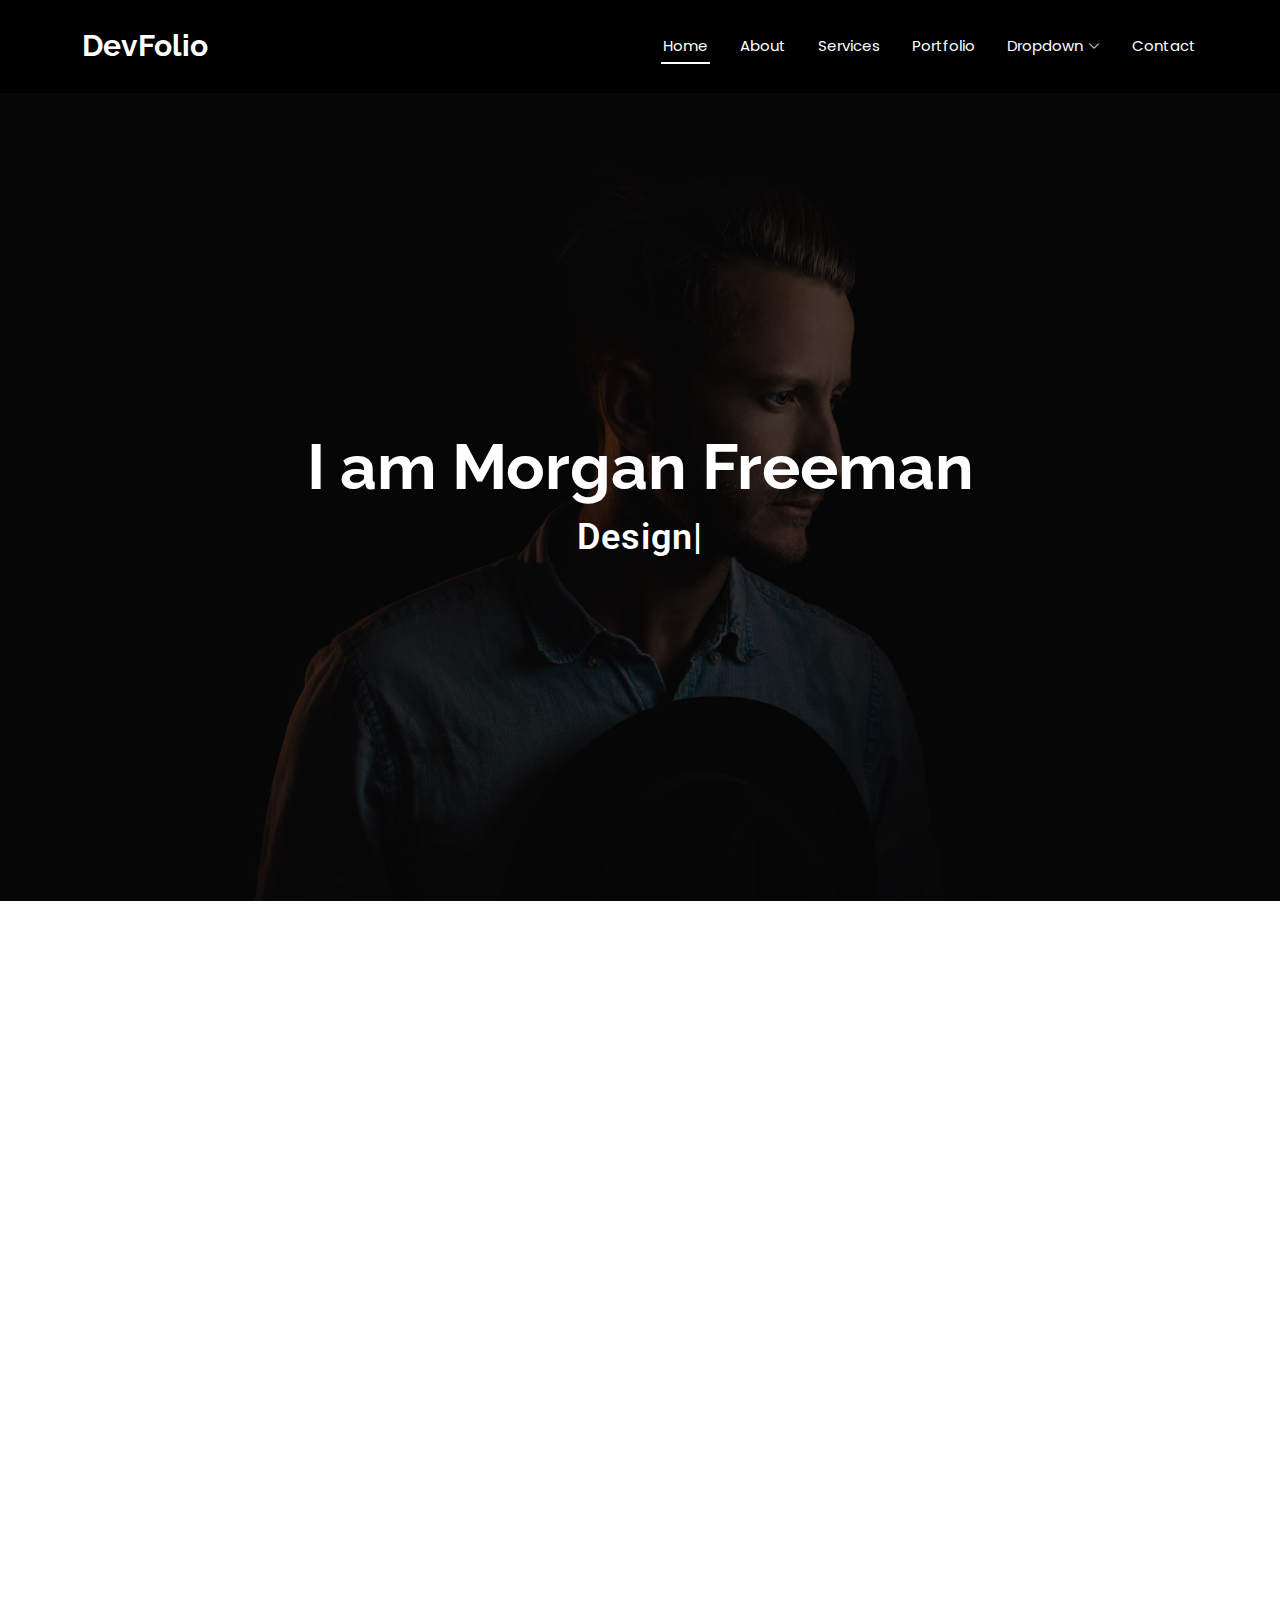
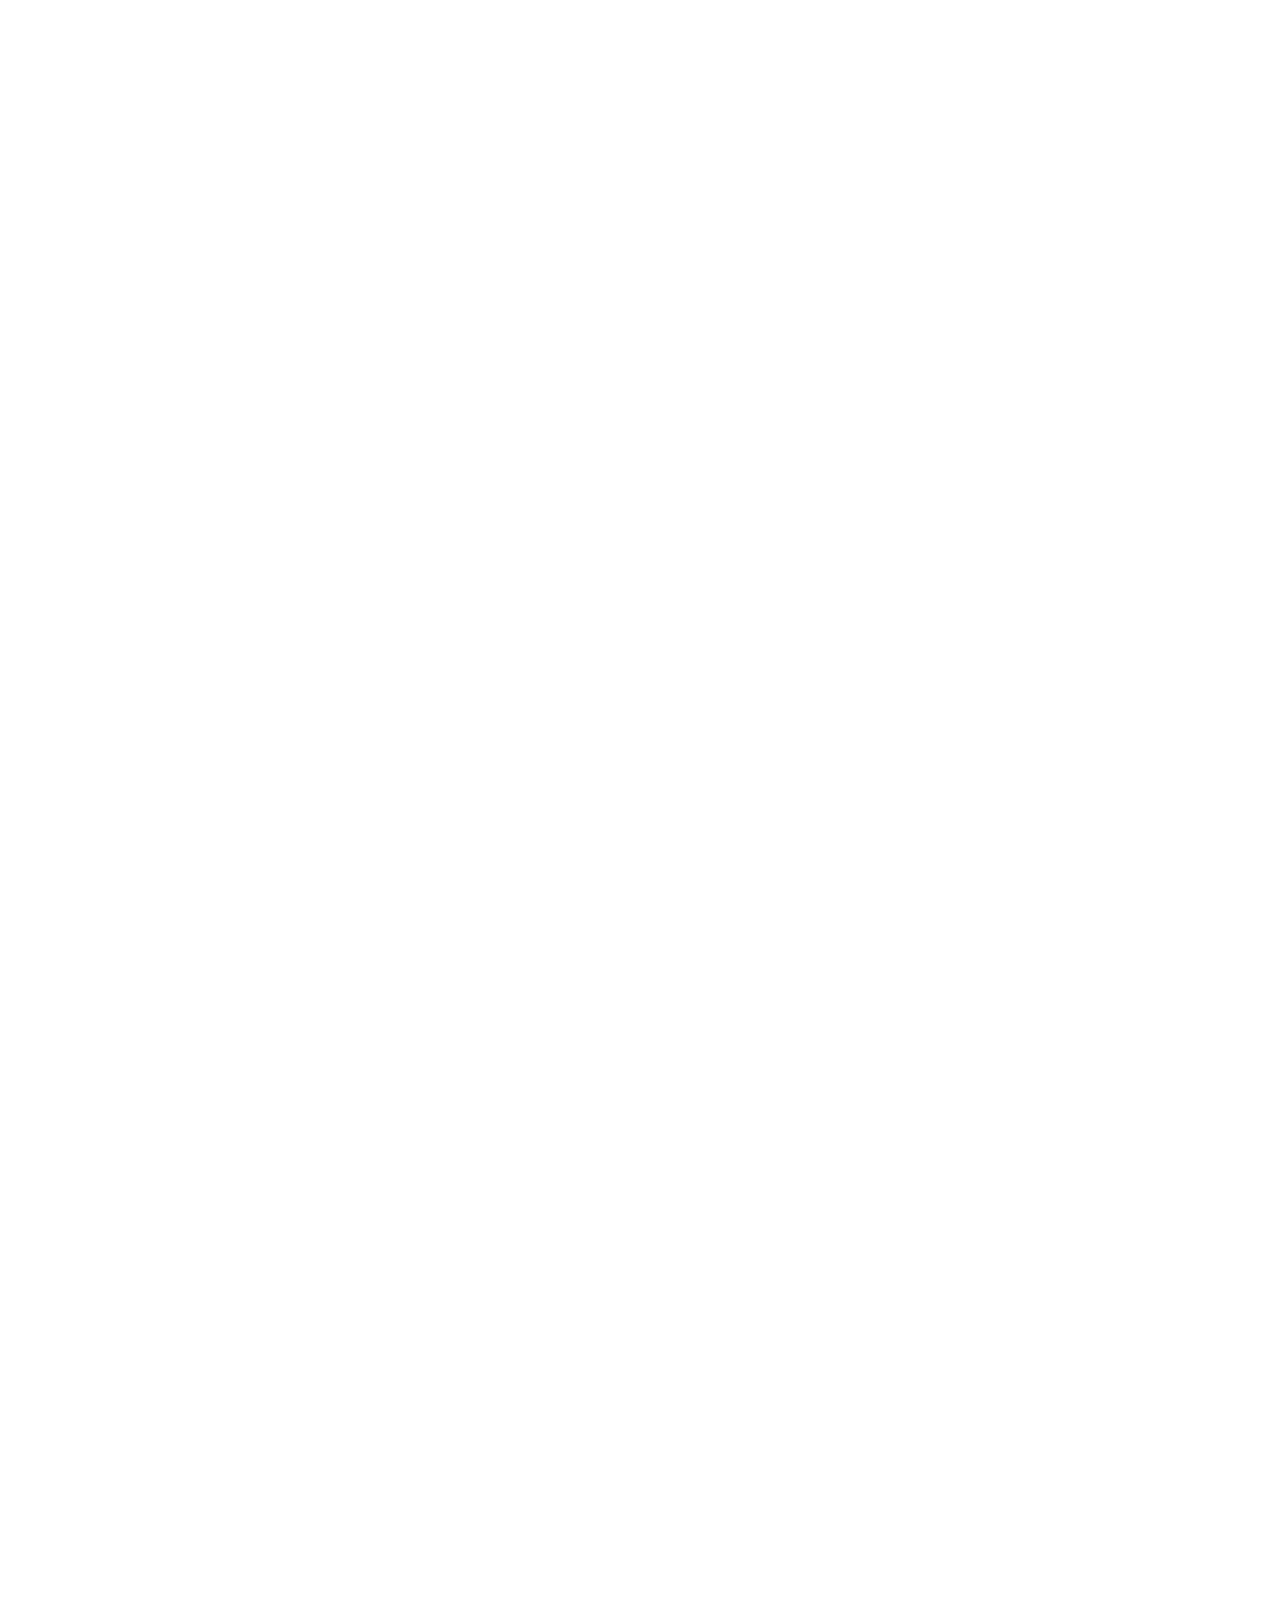
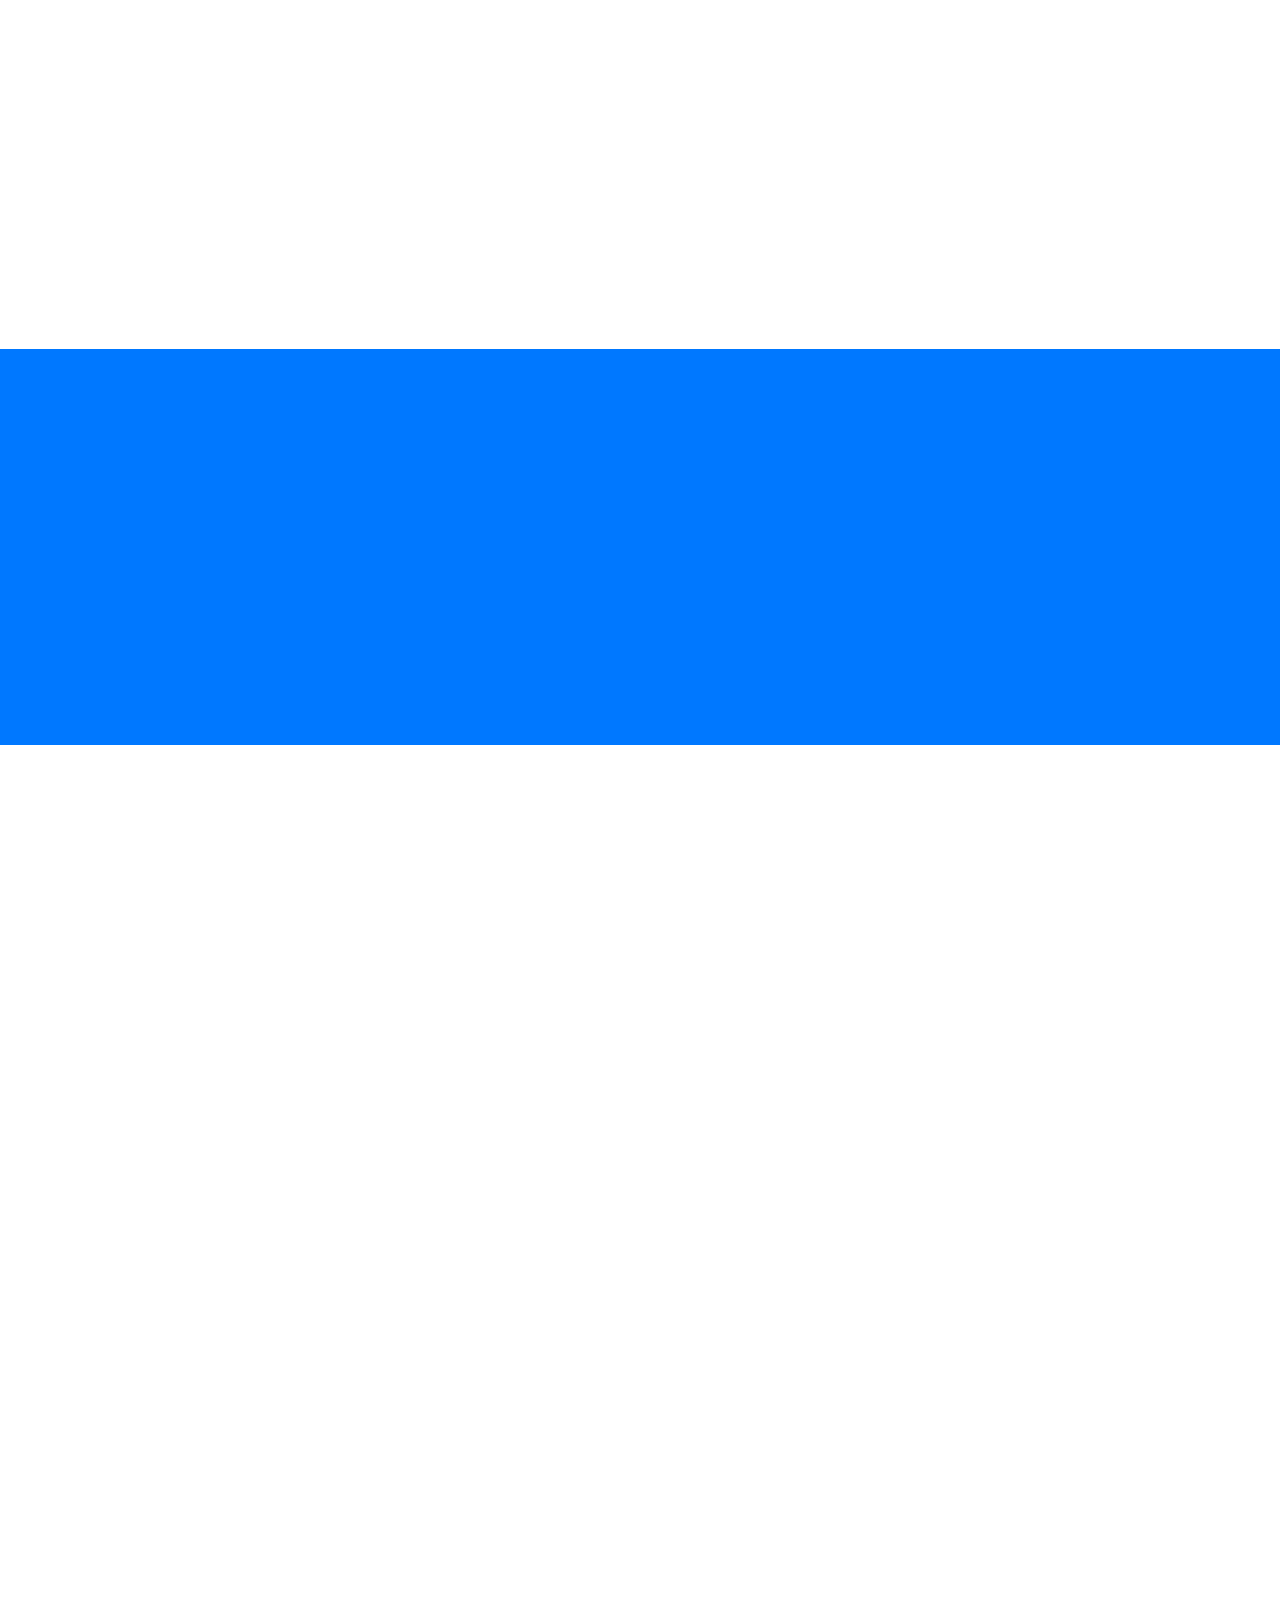
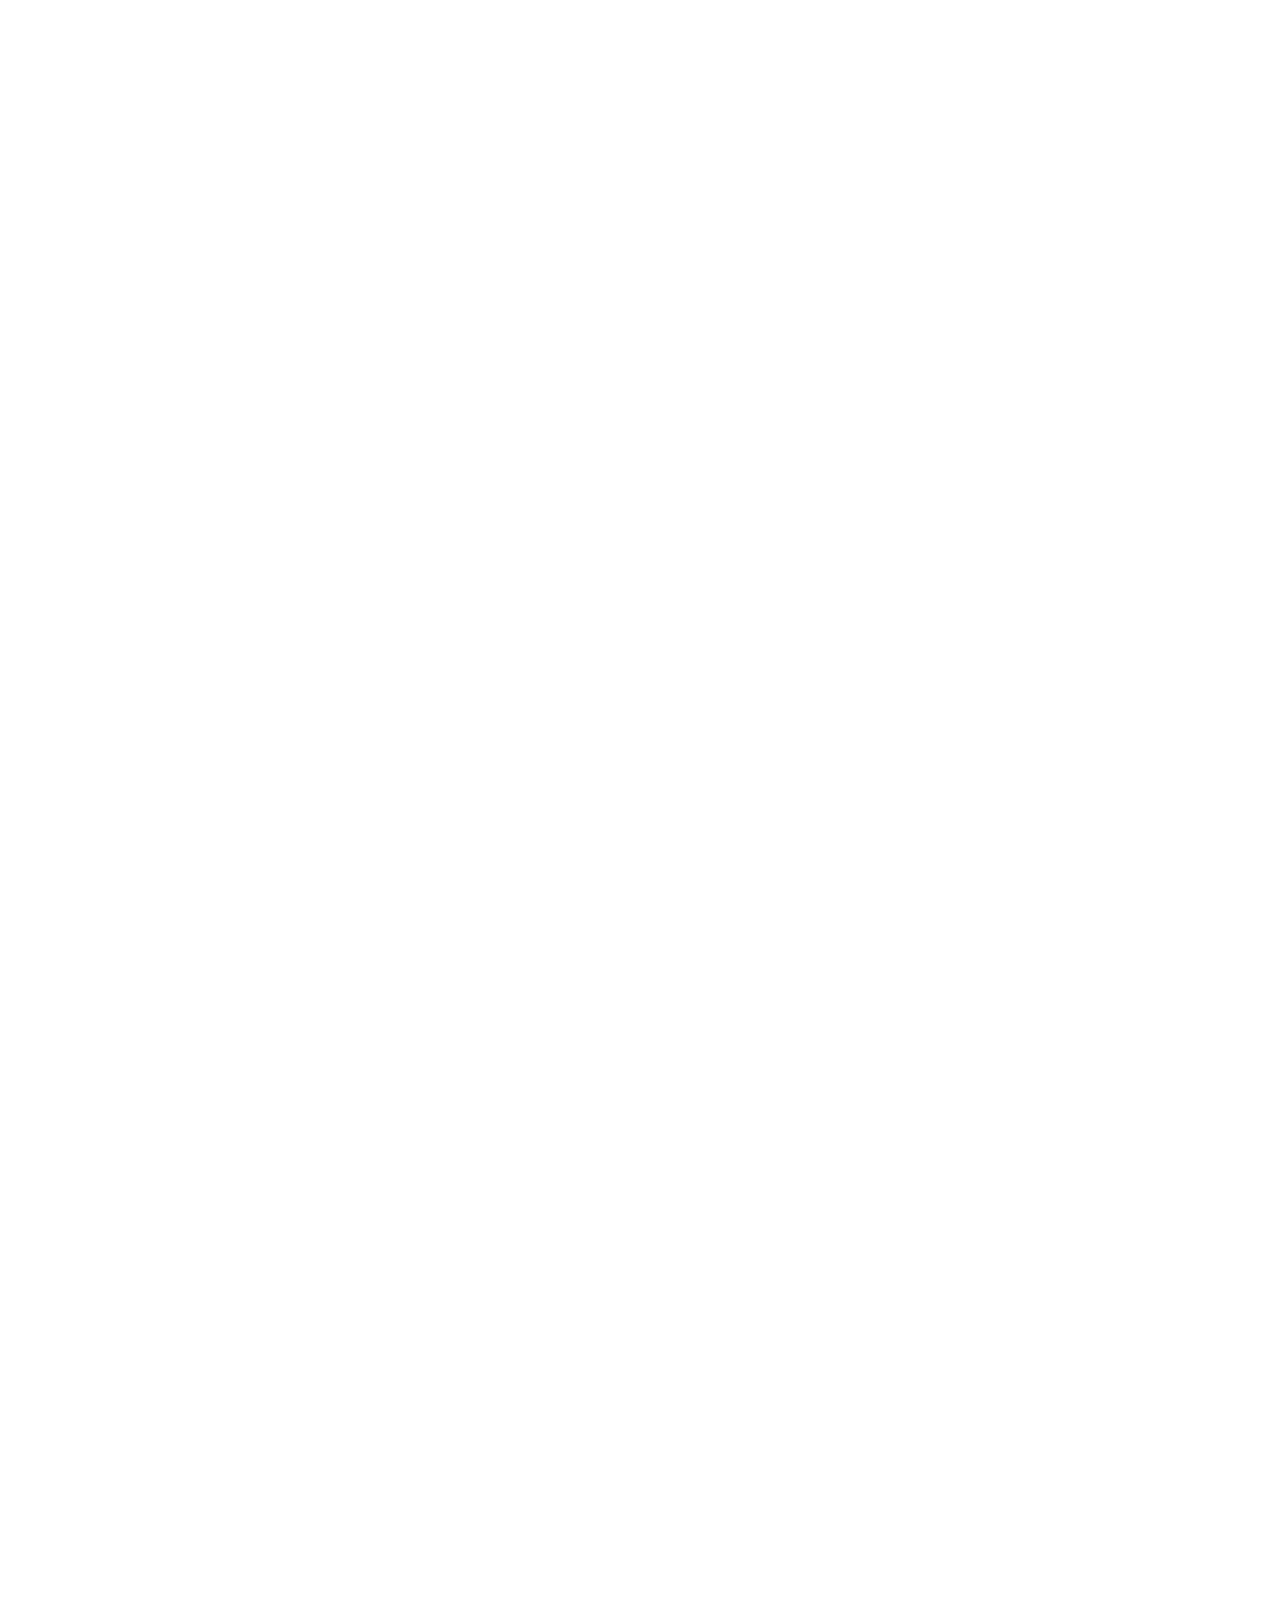
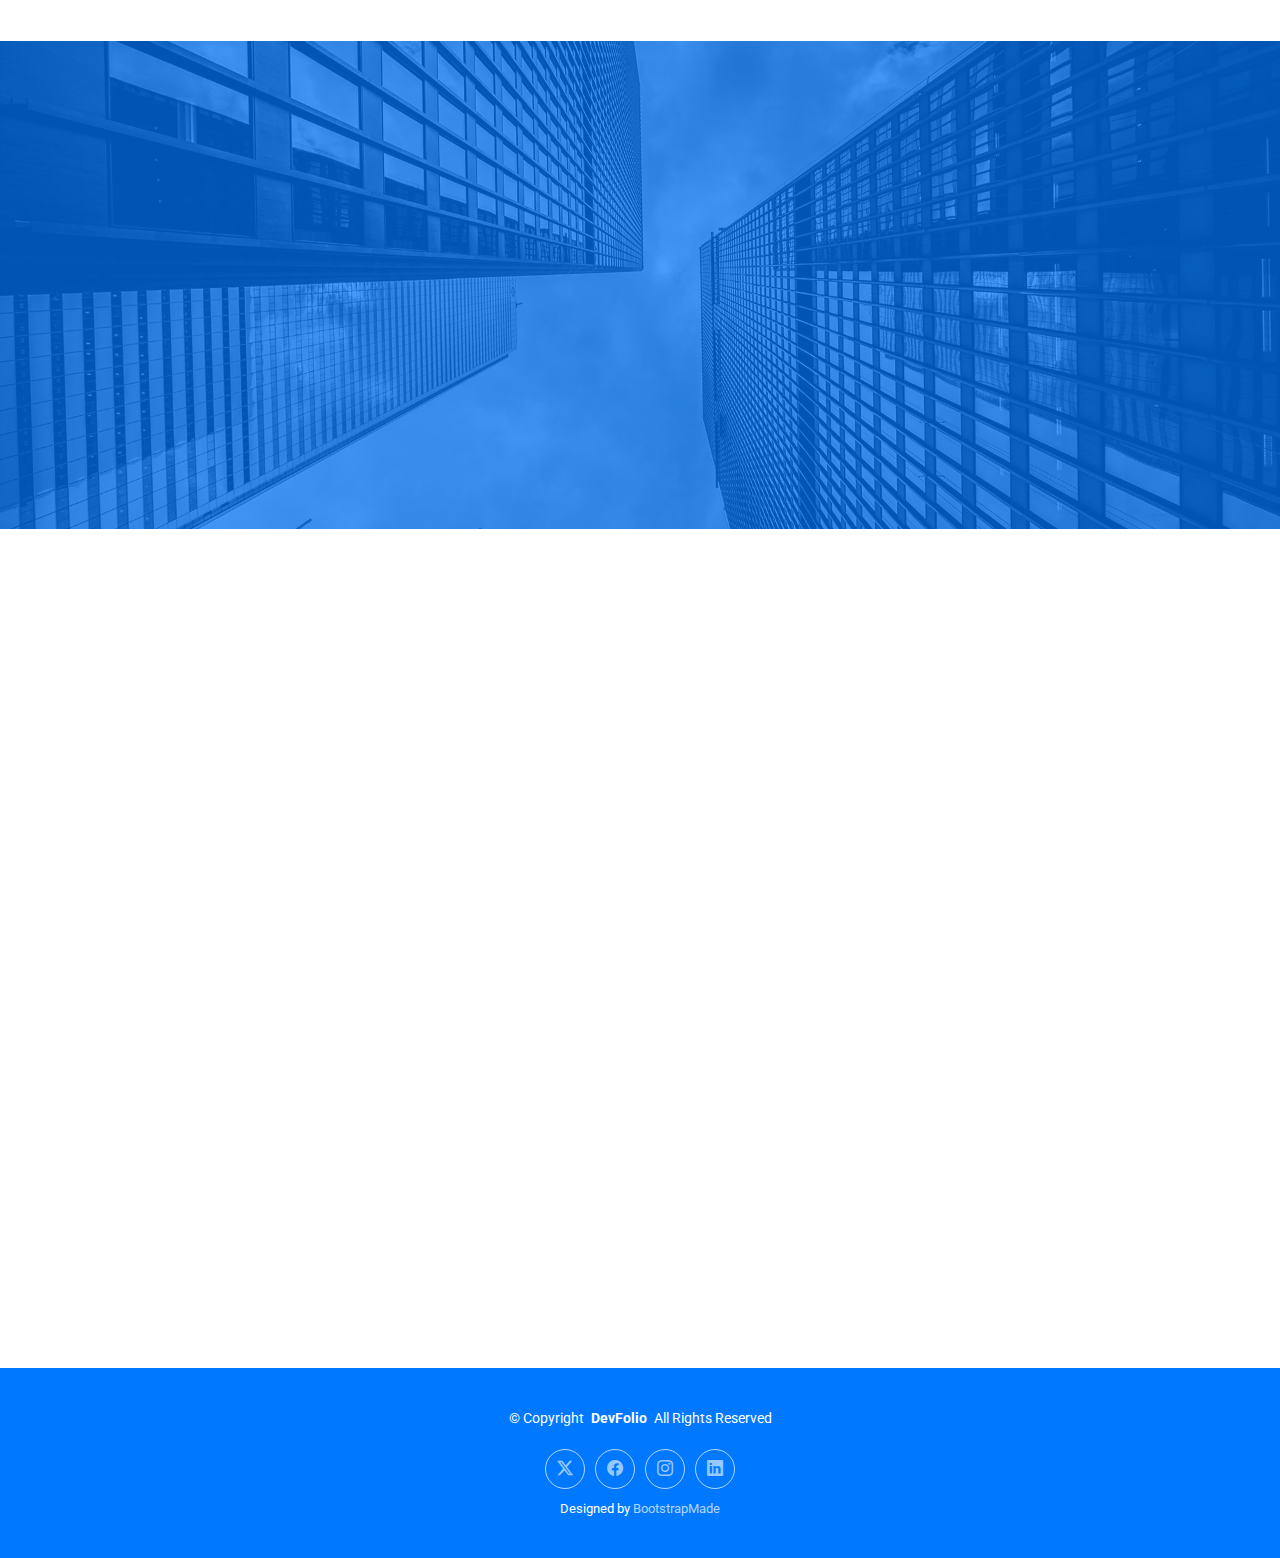
==== index.html @ dff44273 "init commit" ====
<!DOCTYPE html>
<html lang="en">

<head>
  <meta charset="utf-8">
  <meta content="width=device-width, initial-scale=1.0" name="viewport">
  <title>Index - DevFolio Bootstrap Template</title>
  <meta name="description" content="">
  <meta name="keywords" content="">

  <!-- Favicons -->
  <link href="assets/img/favicon.png" rel="icon">
  <link href="assets/img/apple-touch-icon.png" rel="apple-touch-icon">

  <!-- Fonts -->
  <link href="https://fonts.googleapis.com" rel="preconnect">
  <link href="https://fonts.gstatic.com" rel="preconnect" crossorigin>
  <link href="https://fonts.googleapis.com/css2?family=Roboto:ital,wght@0,100;0,300;0,400;0,500;0,700;0,900;1,100;1,300;1,400;1,500;1,700;1,900&family=Poppins:ital,wght@0,100;0,200;0,300;0,400;0,500;0,600;0,700;0,800;0,900;1,100;1,200;1,300;1,400;1,500;1,600;1,700;1,800;1,900&family=Raleway:ital,wght@0,100;0,200;0,300;0,400;0,500;0,600;0,700;0,800;0,900;1,100;1,200;1,300;1,400;1,500;1,600;1,700;1,800;1,900&display=swap" rel="stylesheet">

  <!-- Vendor CSS Files -->
  <link href="assets/vendor/bootstrap/css/bootstrap.min.css" rel="stylesheet">
  <link href="assets/vendor/bootstrap-icons/bootstrap-icons.css" rel="stylesheet">
  <link href="assets/vendor/aos/aos.css" rel="stylesheet">
  <link href="assets/vendor/glightbox/css/glightbox.min.css" rel="stylesheet">
  <link href="assets/vendor/swiper/swiper-bundle.min.css" rel="stylesheet">

  <!-- Main CSS File -->
  <link href="assets/css/main.css" rel="stylesheet">

  <!-- =======================================================
  * Template Name: DevFolio
  * Template URL: https://bootstrapmade.com/devfolio-bootstrap-portfolio-html-template/
  * Updated: Aug 07 2024 with Bootstrap v5.3.3
  * Author: BootstrapMade.com
  * License: https://bootstrapmade.com/license/
  ======================================================== -->
</head>

<body class="index-page">

  <header id="header" class="header d-flex align-items-center sticky-top">
    <div class="container-fluid container-xl position-relative d-flex align-items-center justify-content-between">

      <a href="index.html" class="logo d-flex align-items-center">
        <!-- Uncomment the line below if you also wish to use an image logo -->
        <!-- <img src="assets/img/logo.png" alt=""> -->
        <h1 class="sitename">DevFolio</h1>
      </a>

      <nav id="navmenu" class="navmenu">
        <ul>
          <li><a href="#hero" class="active">Home<br></a></li>
          <li><a href="#about">About</a></li>
          <li><a href="#services">Services</a></li>
          <li><a href="#portfolio">Portfolio</a></li>
          <li class="dropdown"><a href="#"><span>Dropdown</span> <i class="bi bi-chevron-down toggle-dropdown"></i></a>
            <ul>
              <li><a href="#">Dropdown 1</a></li>
              <li class="dropdown"><a href="#"><span>Deep Dropdown</span> <i class="bi bi-chevron-down toggle-dropdown"></i></a>
                <ul>
                  <li><a href="#">Deep Dropdown 1</a></li>
                  <li><a href="#">Deep Dropdown 2</a></li>
                  <li><a href="#">Deep Dropdown 3</a></li>
                  <li><a href="#">Deep Dropdown 4</a></li>
                  <li><a href="#">Deep Dropdown 5</a></li>
                </ul>
              </li>
              <li><a href="#">Dropdown 2</a></li>
              <li><a href="#">Dropdown 3</a></li>
              <li><a href="#">Dropdown 4</a></li>
            </ul>
          </li>
          <li><a href="#contact">Contact</a></li>
        </ul>
        <i class="mobile-nav-toggle d-xl-none bi bi-list"></i>
      </nav>

    </div>
  </header>

  <main class="main">

    <!-- Hero Section -->
    <section id="hero" class="hero section dark-background">

      <img src="assets/img/hero-img.jpg" alt="" data-aos="fade-in">

      <div class="container d-flex flex-column align-items-center justify-content-center text-center" data-aos="fade-up" data-aos-delay="100">
        <h2>I am Morgan Freeman</h2>
        <p><span class="typed" data-typed-items="Designer, Developer, Freelancer, Photographer"></span></p>
      </div>

    </section><!-- /Hero Section -->

    <!-- About Section -->
    <section id="about" class="about section">

      <div class="container" data-aos="fade-up" data-aos-delay="100">

        <div class="row gy-4">
          <div class="col-md-6">

            <div class="row justify-content-between gy-4">
              <div class="col-lg-5">
                <img src="assets/img/profile-img.jpg" class="img-fluid" alt="">
              </div>
              <div class="col-lg-7 about-info">
                <p><strong>Name: </strong> <span>Morgan Freeman</span></p>
                <p><strong>Profile: </strong> <span>full stack developer</span></p>
                <p><strong>Email: </strong> <span>contact@example.com</span></p>
                <p><strong>Phone: </strong> <span>(617) 557-0089</span></p>
              </div>
            </div>

            <div class="skills-content skills-animation">

              <h5>Skills</h5>

              <div class="progress">
                <span class="skill"><span>HTML</span> <i class="val">100%</i></span>
                <div class="progress-bar-wrap">
                  <div class="progress-bar" role="progressbar" aria-valuenow="100" aria-valuemin="0" aria-valuemax="100"></div>
                </div>
              </div><!-- End Skills Item -->

              <div class="progress">
                <span class="skill"><span>CSS</span> <i class="val">90%</i></span>
                <div class="progress-bar-wrap">
                  <div class="progress-bar" role="progressbar" aria-valuenow="90" aria-valuemin="0" aria-valuemax="100"></div>
                </div>
              </div><!-- End Skills Item -->

              <div class="progress">
                <span class="skill"><span>JavaScript</span> <i class="val">75%</i></span>
                <div class="progress-bar-wrap">
                  <div class="progress-bar" role="progressbar" aria-valuenow="75" aria-valuemin="0" aria-valuemax="100"></div>
                </div>
              </div><!-- End Skills Item -->

              <div class="progress">
                <span class="skill"><span>Photoshop</span> <i class="val">55%</i></span>
                <div class="progress-bar-wrap">
                  <div class="progress-bar" role="progressbar" aria-valuenow="55" aria-valuemin="0" aria-valuemax="100"></div>
                </div>
              </div><!-- End Skills Item -->

            </div>
          </div>

          <div class="col-md-6">
            <div class="about-me">
              <h4>About me</h4>
              <p>
                Curabitur non nulla sit amet nisl tempus convallis quis ac lectus. Curabitur arcu erat, accumsan id
                imperdiet et, porttitor
                at sem. Praesent sapien massa, convallis a pellentesque nec, egestas non nisi. Nulla
                porttitor accumsan tincidunt.
              </p>
              <p>
                Mauris blandit aliquet elit, eget tincidunt nibh pulvinar a. Vivamus suscipit tortor eget felis
                porttitor volutpat. Vestibulum
                ac diam sit amet quam vehicula elementum sed sit amet dui. porttitor at sem.
              </p>
              <p>
                Nulla porttitor accumsan tincidunt. Quisque velit nisi, pretium ut lacinia in, elementum id enim.
                Nulla porttitor accumsan
                tincidunt. Mauris blandit aliquet elit, eget tincidunt nibh pulvinar a.
              </p>
            </div>
          </div>
        </div>

      </div>

    </section><!-- /About Section -->

    <!-- Resume Section -->
    <section id="resume" class="resume section">

      <!-- Section Title -->
      <div class="container section-title" data-aos="fade-up">
        <h2>Resume</h2>
        <p>Necessitatibus eius consequatur ex aliquid fuga eum quidem sint consectetur velit</p>
      </div><!-- End Section Title -->

      <div class="container">

        <div class="row">

          <div class="col-lg-6" data-aos="fade-up" data-aos-delay="100">
            <h3 class="resume-title">Sumary</h3>

            <div class="resume-item pb-0">
              <h4>Brandon Johnson</h4>
              <p><em>Innovative and deadline-driven Graphic Designer with 3+ years of experience designing and developing user-centered digital/print marketing material from initial concept to final, polished deliverable.</em></p>
              <ul>
                <li>Portland par 127,Orlando, FL</li>
                <li>(123) 456-7891</li>
                <li>alice.barkley@example.com</li>
              </ul>
            </div><!-- Edn Resume Item -->

            <h3 class="resume-title">Education</h3>
            <div class="resume-item">
              <h4>Master of Fine Arts &amp; Graphic Design</h4>
              <h5>2015 - 2016</h5>
              <p><em>Rochester Institute of Technology, Rochester, NY</em></p>
              <p>Qui deserunt veniam. Et sed aliquam labore tempore sed quisquam iusto autem sit. Ea vero voluptatum qui ut dignissimos deleniti nerada porti sand markend</p>
            </div><!-- Edn Resume Item -->

            <div class="resume-item">
              <h4>Bachelor of Fine Arts &amp; Graphic Design</h4>
              <h5>2010 - 2014</h5>
              <p><em>Rochester Institute of Technology, Rochester, NY</em></p>
              <p>Quia nobis sequi est occaecati aut. Repudiandae et iusto quae reiciendis et quis Eius vel ratione eius unde vitae rerum voluptates asperiores voluptatem Earum molestiae consequatur neque etlon sader mart dila</p>
            </div><!-- Edn Resume Item -->

          </div>

          <div class="col-lg-6" data-aos="fade-up" data-aos-delay="200">
            <h3 class="resume-title">Professional Experience</h3>
            <div class="resume-item">
              <h4>Senior graphic design specialist</h4>
              <h5>2019 - Present</h5>
              <p><em>Experion, New York, NY </em></p>
              <ul>
                <li>Lead in the design, development, and implementation of the graphic, layout, and production communication materials</li>
                <li>Delegate tasks to the 7 members of the design team and provide counsel on all aspects of the project. </li>
                <li>Supervise the assessment of all graphic materials in order to ensure quality and accuracy of the design</li>
                <li>Oversee the efficient use of production project budgets ranging from $2,000 - $25,000</li>
              </ul>
            </div><!-- Edn Resume Item -->

            <div class="resume-item">
              <h4>Graphic design specialist</h4>
              <h5>2017 - 2018</h5>
              <p><em>Stepping Stone Advertising, New York, NY</em></p>
              <ul>
                <li>Developed numerous marketing programs (logos, brochures,infographics, presentations, and advertisements).</li>
                <li>Managed up to 5 projects or tasks at a given time while under pressure</li>
                <li>Recommended and consulted with clients on the most appropriate graphic design</li>
                <li>Created 4+ design presentations and proposals a month for clients and account managers</li>
              </ul>
            </div><!-- Edn Resume Item -->

          </div>

        </div>

      </div>

    </section><!-- /Resume Section -->

    <!-- Services Section -->
    <section id="services" class="services section">

      <!-- Section Title -->
      <div class="container section-title" data-aos="fade-up">
        <h2>Services</h2>
        <p>Necessitatibus eius consequatur ex aliquid fuga eum quidem sint consectetur velit</p>
      </div><!-- End Section Title -->

      <div class="container">

        <div class="row gy-4">

          <div class="col-lg-4 col-md-6" data-aos="fade-up" data-aos-delay="100">
            <div class="service-item  position-relative">
              <div class="icon">
                <i class="bi bi-activity"></i>
              </div>
              <a href="#" class="stretched-link">
                <h3>Nesciunt Mete</h3>
              </a>
              <p>Provident nihil minus qui consequatur non omnis maiores. Eos accusantium minus dolores iure perferendis tempore et consequatur.</p>
            </div>
          </div><!-- End Service Item -->

          <div class="col-lg-4 col-md-6" data-aos="fade-up" data-aos-delay="200">
            <div class="service-item position-relative">
              <div class="icon">
                <i class="bi bi-broadcast"></i>
              </div>
              <a href="#" class="stretched-link">
                <h3>Eosle Commodi</h3>
              </a>
              <p>Ut autem aut autem non a. Sint sint sit facilis nam iusto sint. Libero corrupti neque eum hic non ut nesciunt dolorem.</p>
            </div>
          </div><!-- End Service Item -->

          <div class="col-lg-4 col-md-6" data-aos="fade-up" data-aos-delay="300">
            <div class="service-item position-relative">
              <div class="icon">
                <i class="bi bi-easel"></i>
              </div>
              <a href="#" class="stretched-link">
                <h3>Ledo Markt</h3>
              </a>
              <p>Ut excepturi voluptatem nisi sed. Quidem fuga consequatur. Minus ea aut. Vel qui id voluptas adipisci eos earum corrupti.</p>
            </div>
          </div><!-- End Service Item -->

          <div class="col-lg-4 col-md-6" data-aos="fade-up" data-aos-delay="400">
            <div class="service-item position-relative">
              <div class="icon">
                <i class="bi bi-bounding-box-circles"></i>
              </div>
              <a href="#" class="stretched-link">
                <h3>Asperiores Commodit</h3>
              </a>
              <p>Non et temporibus minus omnis sed dolor esse consequatur. Cupiditate sed error ea fuga sit provident adipisci neque.</p>
              <a href="#" class="stretched-link"></a>
            </div>
          </div><!-- End Service Item -->

          <div class="col-lg-4 col-md-6" data-aos="fade-up" data-aos-delay="500">
            <div class="service-item position-relative">
              <div class="icon">
                <i class="bi bi-calendar4-week"></i>
              </div>
              <a href="#" class="stretched-link">
                <h3>Velit Doloremque</h3>
              </a>
              <p>Cumque et suscipit saepe. Est maiores autem enim facilis ut aut ipsam corporis aut. Sed animi at autem alias eius labore.</p>
              <a href="#" class="stretched-link"></a>
            </div>
          </div><!-- End Service Item -->

          <div class="col-lg-4 col-md-6" data-aos="fade-up" data-aos-delay="600">
            <div class="service-item position-relative">
              <div class="icon">
                <i class="bi bi-chat-square-text"></i>
              </div>
              <a href="#" class="stretched-link">
                <h3>Dolori Architecto</h3>
              </a>
              <p>Hic molestias ea quibusdam eos. Fugiat enim doloremque aut neque non et debitis iure. Corrupti recusandae ducimus enim.</p>
              <a href="#" class="stretched-link"></a>
            </div>
          </div><!-- End Service Item -->

        </div>

      </div>

    </section><!-- /Services Section -->

    <!-- Stats Section -->
    <section id="stats" class="stats section accent-background">

      <img src="assets/img/stats-bg.jpg" alt="" data-aos="fade-in">

      <div class="container position-relative" data-aos="fade-up" data-aos-delay="100">

        <div class="row gy-4">

          <div class="col-lg-3 col-md-6">
            <div class="stats-item text-center w-100 h-100">
              <span data-purecounter-start="0" data-purecounter-end="232" data-purecounter-duration="0" class="purecounter">232</span>
              <p>Clients</p>
            </div>
          </div><!-- End Stats Item -->

          <div class="col-lg-3 col-md-6">
            <div class="stats-item text-center w-100 h-100">
              <span data-purecounter-start="0" data-purecounter-end="521" data-purecounter-duration="0" class="purecounter">521</span>
              <p>Projects</p>
            </div>
          </div><!-- End Stats Item -->

          <div class="col-lg-3 col-md-6">
            <div class="stats-item text-center w-100 h-100">
              <span data-purecounter-start="0" data-purecounter-end="1453" data-purecounter-duration="0" class="purecounter">1453</span>
              <p>Hours Of Support</p>
            </div>
          </div><!-- End Stats Item -->

          <div class="col-lg-3 col-md-6">
            <div class="stats-item text-center w-100 h-100">
              <span data-purecounter-start="0" data-purecounter-end="32" data-purecounter-duration="0" class="purecounter">32</span>
              <p>Awards</p>
            </div>
          </div><!-- End Stats Item -->

        </div>

      </div>

    </section><!-- /Stats Section -->

    <!-- Portfolio Section -->
    <section id="portfolio" class="portfolio section">

      <!-- Section Title -->
      <div class="container section-title" data-aos="fade-up">
        <h2>Portfolio</h2>
        <p>Necessitatibus eius consequatur ex aliquid fuga eum quidem sint consectetur velit</p>
      </div><!-- End Section Title -->

      <div class="container">

        <div class="isotope-layout" data-default-filter="*" data-layout="masonry" data-sort="original-order">

          <ul class="portfolio-filters isotope-filters" data-aos="fade-up" data-aos-delay="100">
            <li data-filter="*" class="filter-active">All</li>
            <li data-filter=".filter-app">App</li>
            <li data-filter=".filter-product">Product</li>
            <li data-filter=".filter-branding">Branding</li>
            <li data-filter=".filter-books">Books</li>
          </ul><!-- End Portfolio Filters -->

          <div class="row gy-4 isotope-container" data-aos="fade-up" data-aos-delay="200">

            <div class="col-lg-4 col-md-6 portfolio-item isotope-item filter-app">
              <img src="assets/img/portfolio/app-1.jpg" class="img-fluid" alt="">
              <div class="portfolio-info">
                <h4>App 1</h4>
                <p>Lorem ipsum, dolor sit amet consectetur</p>
                <a href="assets/img/portfolio/app-1.jpg" title="App 1" data-gallery="portfolio-gallery-app" class="glightbox preview-link"><i class="bi bi-zoom-in"></i></a>
                <a href="portfolio-details.html" title="More Details" class="details-link"><i class="bi bi-link-45deg"></i></a>
              </div>
            </div><!-- End Portfolio Item -->

            <div class="col-lg-4 col-md-6 portfolio-item isotope-item filter-product">
              <img src="assets/img/portfolio/product-1.jpg" class="img-fluid" alt="">
              <div class="portfolio-info">
                <h4>Product 1</h4>
                <p>Lorem ipsum, dolor sit amet consectetur</p>
                <a href="assets/img/portfolio/product-1.jpg" title="Product 1" data-gallery="portfolio-gallery-product" class="glightbox preview-link"><i class="bi bi-zoom-in"></i></a>
                <a href="portfolio-details.html" title="More Details" class="details-link"><i class="bi bi-link-45deg"></i></a>
              </div>
            </div><!-- End Portfolio Item -->

            <div class="col-lg-4 col-md-6 portfolio-item isotope-item filter-branding">
              <img src="assets/img/portfolio/branding-1.jpg" class="img-fluid" alt="">
              <div class="portfolio-info">
                <h4>Branding 1</h4>
                <p>Lorem ipsum, dolor sit amet consectetur</p>
                <a href="assets/img/portfolio/branding-1.jpg" title="Branding 1" data-gallery="portfolio-gallery-branding" class="glightbox preview-link"><i class="bi bi-zoom-in"></i></a>
                <a href="portfolio-details.html" title="More Details" class="details-link"><i class="bi bi-link-45deg"></i></a>
              </div>
            </div><!-- End Portfolio Item -->

            <div class="col-lg-4 col-md-6 portfolio-item isotope-item filter-books">
              <img src="assets/img/portfolio/books-1.jpg" class="img-fluid" alt="">
              <div class="portfolio-info">
                <h4>Books 1</h4>
                <p>Lorem ipsum, dolor sit amet consectetur</p>
                <a href="assets/img/portfolio/books-1.jpg" title="Branding 1" data-gallery="portfolio-gallery-book" class="glightbox preview-link"><i class="bi bi-zoom-in"></i></a>
                <a href="portfolio-details.html" title="More Details" class="details-link"><i class="bi bi-link-45deg"></i></a>
              </div>
            </div><!-- End Portfolio Item -->

            <div class="col-lg-4 col-md-6 portfolio-item isotope-item filter-app">
              <img src="assets/img/portfolio/app-2.jpg" class="img-fluid" alt="">
              <div class="portfolio-info">
                <h4>App 2</h4>
                <p>Lorem ipsum, dolor sit amet consectetur</p>
                <a href="assets/img/portfolio/app-2.jpg" title="App 2" data-gallery="portfolio-gallery-app" class="glightbox preview-link"><i class="bi bi-zoom-in"></i></a>
                <a href="portfolio-details.html" title="More Details" class="details-link"><i class="bi bi-link-45deg"></i></a>
              </div>
            </div><!-- End Portfolio Item -->

            <div class="col-lg-4 col-md-6 portfolio-item isotope-item filter-product">
              <img src="assets/img/portfolio/product-2.jpg" class="img-fluid" alt="">
              <div class="portfolio-info">
                <h4>Product 2</h4>
                <p>Lorem ipsum, dolor sit amet consectetur</p>
                <a href="assets/img/portfolio/product-2.jpg" title="Product 2" data-gallery="portfolio-gallery-product" class="glightbox preview-link"><i class="bi bi-zoom-in"></i></a>
                <a href="portfolio-details.html" title="More Details" class="details-link"><i class="bi bi-link-45deg"></i></a>
              </div>
            </div><!-- End Portfolio Item -->

            <div class="col-lg-4 col-md-6 portfolio-item isotope-item filter-branding">
              <img src="assets/img/portfolio/branding-2.jpg" class="img-fluid" alt="">
              <div class="portfolio-info">
                <h4>Branding 2</h4>
                <p>Lorem ipsum, dolor sit amet consectetur</p>
                <a href="assets/img/portfolio/branding-2.jpg" title="Branding 2" data-gallery="portfolio-gallery-branding" class="glightbox preview-link"><i class="bi bi-zoom-in"></i></a>
                <a href="portfolio-details.html" title="More Details" class="details-link"><i class="bi bi-link-45deg"></i></a>
              </div>
            </div><!-- End Portfolio Item -->

            <div class="col-lg-4 col-md-6 portfolio-item isotope-item filter-books">
              <img src="assets/img/portfolio/books-2.jpg" class="img-fluid" alt="">
              <div class="portfolio-info">
                <h4>Books 2</h4>
                <p>Lorem ipsum, dolor sit amet consectetur</p>
                <a href="assets/img/portfolio/books-2.jpg" title="Branding 2" data-gallery="portfolio-gallery-book" class="glightbox preview-link"><i class="bi bi-zoom-in"></i></a>
                <a href="portfolio-details.html" title="More Details" class="details-link"><i class="bi bi-link-45deg"></i></a>
              </div>
            </div><!-- End Portfolio Item -->

            <div class="col-lg-4 col-md-6 portfolio-item isotope-item filter-app">
              <img src="assets/img/portfolio/app-3.jpg" class="img-fluid" alt="">
              <div class="portfolio-info">
                <h4>App 3</h4>
                <p>Lorem ipsum, dolor sit amet consectetur</p>
                <a href="assets/img/portfolio/app-3.jpg" title="App 3" data-gallery="portfolio-gallery-app" class="glightbox preview-link"><i class="bi bi-zoom-in"></i></a>
                <a href="portfolio-details.html" title="More Details" class="details-link"><i class="bi bi-link-45deg"></i></a>
              </div>
            </div><!-- End Portfolio Item -->

            <div class="col-lg-4 col-md-6 portfolio-item isotope-item filter-product">
              <img src="assets/img/portfolio/product-3.jpg" class="img-fluid" alt="">
              <div class="portfolio-info">
                <h4>Product 3</h4>
                <p>Lorem ipsum, dolor sit amet consectetur</p>
                <a href="assets/img/portfolio/product-3.jpg" title="Product 3" data-gallery="portfolio-gallery-product" class="glightbox preview-link"><i class="bi bi-zoom-in"></i></a>
                <a href="portfolio-details.html" title="More Details" class="details-link"><i class="bi bi-link-45deg"></i></a>
              </div>
            </div><!-- End Portfolio Item -->

            <div class="col-lg-4 col-md-6 portfolio-item isotope-item filter-branding">
              <img src="assets/img/portfolio/branding-3.jpg" class="img-fluid" alt="">
              <div class="portfolio-info">
                <h4>Branding 3</h4>
                <p>Lorem ipsum, dolor sit amet consectetur</p>
                <a href="assets/img/portfolio/branding-3.jpg" title="Branding 2" data-gallery="portfolio-gallery-branding" class="glightbox preview-link"><i class="bi bi-zoom-in"></i></a>
                <a href="portfolio-details.html" title="More Details" class="details-link"><i class="bi bi-link-45deg"></i></a>
              </div>
            </div><!-- End Portfolio Item -->

            <div class="col-lg-4 col-md-6 portfolio-item isotope-item filter-books">
              <img src="assets/img/portfolio/books-3.jpg" class="img-fluid" alt="">
              <div class="portfolio-info">
                <h4>Books 3</h4>
                <p>Lorem ipsum, dolor sit amet consectetur</p>
                <a href="assets/img/portfolio/books-3.jpg" title="Branding 3" data-gallery="portfolio-gallery-book" class="glightbox preview-link"><i class="bi bi-zoom-in"></i></a>
                <a href="portfolio-details.html" title="More Details" class="details-link"><i class="bi bi-link-45deg"></i></a>
              </div>
            </div><!-- End Portfolio Item -->

          </div><!-- End Portfolio Container -->

        </div>

      </div>

    </section><!-- /Portfolio Section -->

    <!-- Pricing Section -->
    <section id="pricing" class="pricing section">

      <!-- Section Title -->
      <div class="container section-title" data-aos="fade-up">
        <h2>Pricing</h2>
        <p>Necessitatibus eius consequatur ex aliquid fuga eum quidem sint consectetur velit</p>
      </div><!-- End Section Title -->

      <div class="container" data-aos="fade-up" data-aos-delay="100">

        <div class="row gy-4 gx-lg-5">

          <div class="col-lg-6">
            <div class="pricing-item d-flex justify-content-between">
              <h3>Portrait Photography</h3>
              <h4>$160.00</h4>
            </div>
          </div><!-- End Pricing Item -->

          <div class="col-lg-6">
            <div class="pricing-item d-flex justify-content-between">
              <h3>Fashion Photography</h3>
              <h4>$300.00</h4>
            </div>
          </div><!-- End Pricing Item -->

          <div class="col-lg-6">
            <div class="pricing-item d-flex justify-content-between">
              <h3>Sports Photography</h3>
              <h4>$200.00</h4>
            </div>
          </div><!-- End Pricing Item -->

          <div class="col-lg-6">
            <div class="pricing-item d-flex justify-content-between">
              <h3>Still Life Photography</h3>
              <h4>$120.00</h4>
            </div>
          </div><!-- End Pricing Item -->

          <div class="col-lg-6">
            <div class="pricing-item d-flex justify-content-between">
              <h3>Wedding Photography</h3>
              <h4>$500.00</h4>
            </div>
          </div><!-- End Pricing Item -->

          <div class="col-lg-6">
            <div class="pricing-item d-flex justify-content-between">
              <h3>Photojournalism</h3>
              <h4>$200.00</h4>
            </div>
          </div><!-- End Pricing Item -->

        </div>

      </div>

    </section><!-- /Pricing Section -->

    <!-- Faq Section -->
    <section id="faq" class="faq section">

      <div class="container">

        <div class="row gy-4">

          <div class="col-lg-4" data-aos="fade-up" data-aos-delay="100">
            <div class="content px-xl-5">
              <h3><span>Frequently Asked </span><strong>Questions</strong></h3>
              <p>
                Lorem ipsum dolor sit amet, consectetur adipiscing elit, sed do eiusmod tempor incididunt ut labore et dolore magna aliqua. Duis aute irure dolor in reprehenderit
              </p>
            </div>
          </div>

          <div class="col-lg-8" data-aos="fade-up" data-aos-delay="200">

            <div class="faq-container">
              <div class="faq-item faq-active">
                <h3><span class="num">1.</span> <span>Non consectetur a erat nam at lectus urna duis?</span></h3>
                <div class="faq-content">
                  <p>Feugiat pretium nibh ipsum consequat. Tempus iaculis urna id volutpat lacus laoreet non curabitur gravida. Venenatis lectus magna fringilla urna porttitor rhoncus dolor purus non.</p>
                </div>
                <i class="faq-toggle bi bi-chevron-right"></i>
              </div><!-- End Faq item-->

              <div class="faq-item">
                <h3><span class="num">2.</span> <span>Feugiat scelerisque varius morbi enim nunc faucibus a pellentesque?</span></h3>
                <div class="faq-content">
                  <p>Dolor sit amet consectetur adipiscing elit pellentesque habitant morbi. Id interdum velit laoreet id donec ultrices. Fringilla phasellus faucibus scelerisque eleifend donec pretium. Est pellentesque elit ullamcorper dignissim. Mauris ultrices eros in cursus turpis massa tincidunt dui.</p>
                </div>
                <i class="faq-toggle bi bi-chevron-right"></i>
              </div><!-- End Faq item-->

              <div class="faq-item">
                <h3><span class="num">3.</span> <span>Dolor sit amet consectetur adipiscing elit pellentesque?</span></h3>
                <div class="faq-content">
                  <p>Eleifend mi in nulla posuere sollicitudin aliquam ultrices sagittis orci. Faucibus pulvinar elementum integer enim. Sem nulla pharetra diam sit amet nisl suscipit. Rutrum tellus pellentesque eu tincidunt. Lectus urna duis convallis convallis tellus. Urna molestie at elementum eu facilisis sed odio morbi quis</p>
                </div>
                <i class="faq-toggle bi bi-chevron-right"></i>
              </div><!-- End Faq item-->

              <div class="faq-item">
                <h3><span class="num">4.</span> <span>Ac odio tempor orci dapibus. Aliquam eleifend mi in nulla?</span></h3>
                <div class="faq-content">
                  <p>Dolor sit amet consectetur adipiscing elit pellentesque habitant morbi. Id interdum velit laoreet id donec ultrices. Fringilla phasellus faucibus scelerisque eleifend donec pretium. Est pellentesque elit ullamcorper dignissim. Mauris ultrices eros in cursus turpis massa tincidunt dui.</p>
                </div>
                <i class="faq-toggle bi bi-chevron-right"></i>
              </div><!-- End Faq item-->

              <div class="faq-item">
                <h3><span class="num">5.</span> <span>Tempus quam pellentesque nec nam aliquam sem et tortor consequat?</span></h3>
                <div class="faq-content">
                  <p>Molestie a iaculis at erat pellentesque adipiscing commodo. Dignissim suspendisse in est ante in. Nunc vel risus commodo viverra maecenas accumsan. Sit amet nisl suscipit adipiscing bibendum est. Purus gravida quis blandit turpis cursus in</p>
                </div>
                <i class="faq-toggle bi bi-chevron-right"></i>
              </div><!-- End Faq item-->

            </div>

          </div>
        </div>

      </div>

    </section><!-- /Faq Section -->

    <!-- Testimonials Section -->
    <section id="testimonials" class="testimonials section accent-background">

      <img src="assets/img/testimonials-bg.jpg" class="testimonials-bg" alt="">

      <div class="container" data-aos="fade-up" data-aos-delay="100">

        <div class="swiper init-swiper">
          <script type="application/json" class="swiper-config">
            {
              "loop": true,
              "speed": 600,
              "autoplay": {
                "delay": 5000
              },
              "slidesPerView": "auto",
              "pagination": {
                "el": ".swiper-pagination",
                "type": "bullets",
                "clickable": true
              }
            }
          </script>
          <div class="swiper-wrapper">

            <div class="swiper-slide">
              <div class="testimonial-item">
                <img src="assets/img/testimonials/testimonials-1.jpg" class="testimonial-img" alt="">
                <h3>Saul Goodman</h3>
                <h4>Ceo &amp; Founder</h4>
                <div class="stars">
                  <i class="bi bi-star-fill"></i><i class="bi bi-star-fill"></i><i class="bi bi-star-fill"></i><i class="bi bi-star-fill"></i><i class="bi bi-star-fill"></i>
                </div>
                <p>
                  <i class="bi bi-quote quote-icon-left"></i>
                  <span>Proin iaculis purus consequat sem cure digni ssim donec porttitora entum suscipit rhoncus. Accusantium quam, ultricies eget id, aliquam eget nibh et. Maecen aliquam, risus at semper.</span>
                  <i class="bi bi-quote quote-icon-right"></i>
                </p>
              </div>
            </div><!-- End testimonial item -->

            <div class="swiper-slide">
              <div class="testimonial-item">
                <img src="assets/img/testimonials/testimonials-2.jpg" class="testimonial-img" alt="">
                <h3>Sara Wilsson</h3>
                <h4>Designer</h4>
                <div class="stars">
                  <i class="bi bi-star-fill"></i><i class="bi bi-star-fill"></i><i class="bi bi-star-fill"></i><i class="bi bi-star-fill"></i><i class="bi bi-star-fill"></i>
                </div>
                <p>
                  <i class="bi bi-quote quote-icon-left"></i>
                  <span>Export tempor illum tamen malis malis eram quae irure esse labore quem cillum quid cillum eram malis quorum velit fore eram velit sunt aliqua noster fugiat irure amet legam anim culpa.</span>
                  <i class="bi bi-quote quote-icon-right"></i>
                </p>
              </div>
            </div><!-- End testimonial item -->

            <div class="swiper-slide">
              <div class="testimonial-item">
                <img src="assets/img/testimonials/testimonials-3.jpg" class="testimonial-img" alt="">
                <h3>Jena Karlis</h3>
                <h4>Store Owner</h4>
                <div class="stars">
                  <i class="bi bi-star-fill"></i><i class="bi bi-star-fill"></i><i class="bi bi-star-fill"></i><i class="bi bi-star-fill"></i><i class="bi bi-star-fill"></i>
                </div>
                <p>
                  <i class="bi bi-quote quote-icon-left"></i>
                  <span>Enim nisi quem export duis labore cillum quae magna enim sint quorum nulla quem veniam duis minim tempor labore quem eram duis noster aute amet eram fore quis sint minim.</span>
                  <i class="bi bi-quote quote-icon-right"></i>
                </p>
              </div>
            </div><!-- End testimonial item -->

            <div class="swiper-slide">
              <div class="testimonial-item">
                <img src="assets/img/testimonials/testimonials-4.jpg" class="testimonial-img" alt="">
                <h3>Matt Brandon</h3>
                <h4>Freelancer</h4>
                <div class="stars">
                  <i class="bi bi-star-fill"></i><i class="bi bi-star-fill"></i><i class="bi bi-star-fill"></i><i class="bi bi-star-fill"></i><i class="bi bi-star-fill"></i>
                </div>
                <p>
                  <i class="bi bi-quote quote-icon-left"></i>
                  <span>Fugiat enim eram quae cillum dolore dolor amet nulla culpa multos export minim fugiat minim velit minim dolor enim duis veniam ipsum anim magna sunt elit fore quem dolore labore illum veniam.</span>
                  <i class="bi bi-quote quote-icon-right"></i>
                </p>
              </div>
            </div><!-- End testimonial item -->

            <div class="swiper-slide">
              <div class="testimonial-item">
                <img src="assets/img/testimonials/testimonials-5.jpg" class="testimonial-img" alt="">
                <h3>John Larson</h3>
                <h4>Entrepreneur</h4>
                <div class="stars">
                  <i class="bi bi-star-fill"></i><i class="bi bi-star-fill"></i><i class="bi bi-star-fill"></i><i class="bi bi-star-fill"></i><i class="bi bi-star-fill"></i>
                </div>
                <p>
                  <i class="bi bi-quote quote-icon-left"></i>
                  <span>Quis quorum aliqua sint quem legam fore sunt eram irure aliqua veniam tempor noster veniam enim culpa labore duis sunt culpa nulla illum cillum fugiat legam esse veniam culpa fore nisi cillum quid.</span>
                  <i class="bi bi-quote quote-icon-right"></i>
                </p>
              </div>
            </div><!-- End testimonial item -->

          </div>
          <div class="swiper-pagination"></div>
        </div>

      </div>

    </section><!-- /Testimonials Section -->

    <!-- Contact Section -->
    <section id="contact" class="contact section">

      <!-- Section Title -->
      <div class="container section-title" data-aos="fade-up">
        <h2>Contact</h2>
        <p>Necessitatibus eius consequatur ex aliquid fuga eum quidem sint consectetur velit</p>
      </div><!-- End Section Title -->

      <div class="container" data-aos="fade-up" data-aos-delay="100">

        <div class="info-wrap" data-aos="fade-up" data-aos-delay="200">
          <div class="row gy-5">

            <div class="col-lg-4">
              <div class="info-item d-flex align-items-center">
                <i class="bi bi-geo-alt flex-shrink-0"></i>
                <div>
                  <h3>Address</h3>
                  <p>A108 Adam Street, New York, NY 535022</p>
                </div>
              </div>
            </div><!-- End Info Item -->

            <div class="col-lg-4">
              <div class="info-item d-flex align-items-center">
                <i class="bi bi-telephone flex-shrink-0"></i>
                <div>
                  <h3>Call Us</h3>
                  <p>+1 5589 55488 55</p>
                </div>
              </div>
            </div><!-- End Info Item -->

            <div class="col-lg-4">
              <div class="info-item d-flex align-items-center">
                <i class="bi bi-envelope flex-shrink-0"></i>
                <div>
                  <h3>Email Us</h3>
                  <p>info@example.com</p>
                </div>
              </div>
            </div><!-- End Info Item -->

          </div>
        </div>

        <form action="forms/contact.php" method="post" class="php-email-form" data-aos="fade-up" data-aos-delay="300">
          <div class="row gy-4">

            <div class="col-md-6">
              <input type="text" name="name" class="form-control" placeholder="Your Name" required="">
            </div>

            <div class="col-md-6 ">
              <input type="email" class="form-control" name="email" placeholder="Your Email" required="">
            </div>

            <div class="col-md-12">
              <input type="text" class="form-control" name="subject" placeholder="Subject" required="">
            </div>

            <div class="col-md-12">
              <textarea class="form-control" name="message" rows="6" placeholder="Message" required=""></textarea>
            </div>

            <div class="col-md-12 text-center">
              <div class="loading">Loading</div>
              <div class="error-message"></div>
              <div class="sent-message">Your message has been sent. Thank you!</div>

              <button type="submit">Send Message</button>
            </div>

          </div>
        </form><!-- End Contact Form -->

      </div>

    </section><!-- /Contact Section -->

  </main>

  <footer id="footer" class="footer accent-background">

    <div class="container">
      <div class="copyright text-center ">
        <p>© <span>Copyright</span> <strong class="px-1 sitename">DevFolio</strong> <span>All Rights Reserved</span></p>
      </div>
      <div class="social-links d-flex justify-content-center">
        <a href=""><i class="bi bi-twitter-x"></i></a>
        <a href=""><i class="bi bi-facebook"></i></a>
        <a href=""><i class="bi bi-instagram"></i></a>
        <a href=""><i class="bi bi-linkedin"></i></a>
      </div>
      <div class="credits">
        <!-- All the links in the footer should remain intact. -->
        <!-- You can delete the links only if you've purchased the pro version. -->
        <!-- Licensing information: https://bootstrapmade.com/license/ -->
        <!-- Purchase the pro version with working PHP/AJAX contact form: [buy-url] -->
        Designed by <a href="https://bootstrapmade.com/">BootstrapMade</a>
      </div>
    </div>

  </footer>

  <!-- Scroll Top -->
  <a href="#" id="scroll-top" class="scroll-top d-flex align-items-center justify-content-center"><i class="bi bi-arrow-up-short"></i></a>

  <!-- Preloader -->
  <div id="preloader"></div>

  <!-- Vendor JS Files -->
  <script src="assets/vendor/bootstrap/js/bootstrap.bundle.min.js"></script>
  <script src="assets/vendor/php-email-form/validate.js"></script>
  <script src="assets/vendor/aos/aos.js"></script>
  <script src="assets/vendor/typed.js/typed.umd.js"></script>
  <script src="assets/vendor/waypoints/noframework.waypoints.js"></script>
  <script src="assets/vendor/purecounter/purecounter_vanilla.js"></script>
  <script src="assets/vendor/glightbox/js/glightbox.min.js"></script>
  <script src="assets/vendor/imagesloaded/imagesloaded.pkgd.min.js"></script>
  <script src="assets/vendor/isotope-layout/isotope.pkgd.min.js"></script>
  <script src="assets/vendor/swiper/swiper-bundle.min.js"></script>

  <!-- Main JS File -->
  <script src="assets/js/main.js"></script>

</body>

</html>
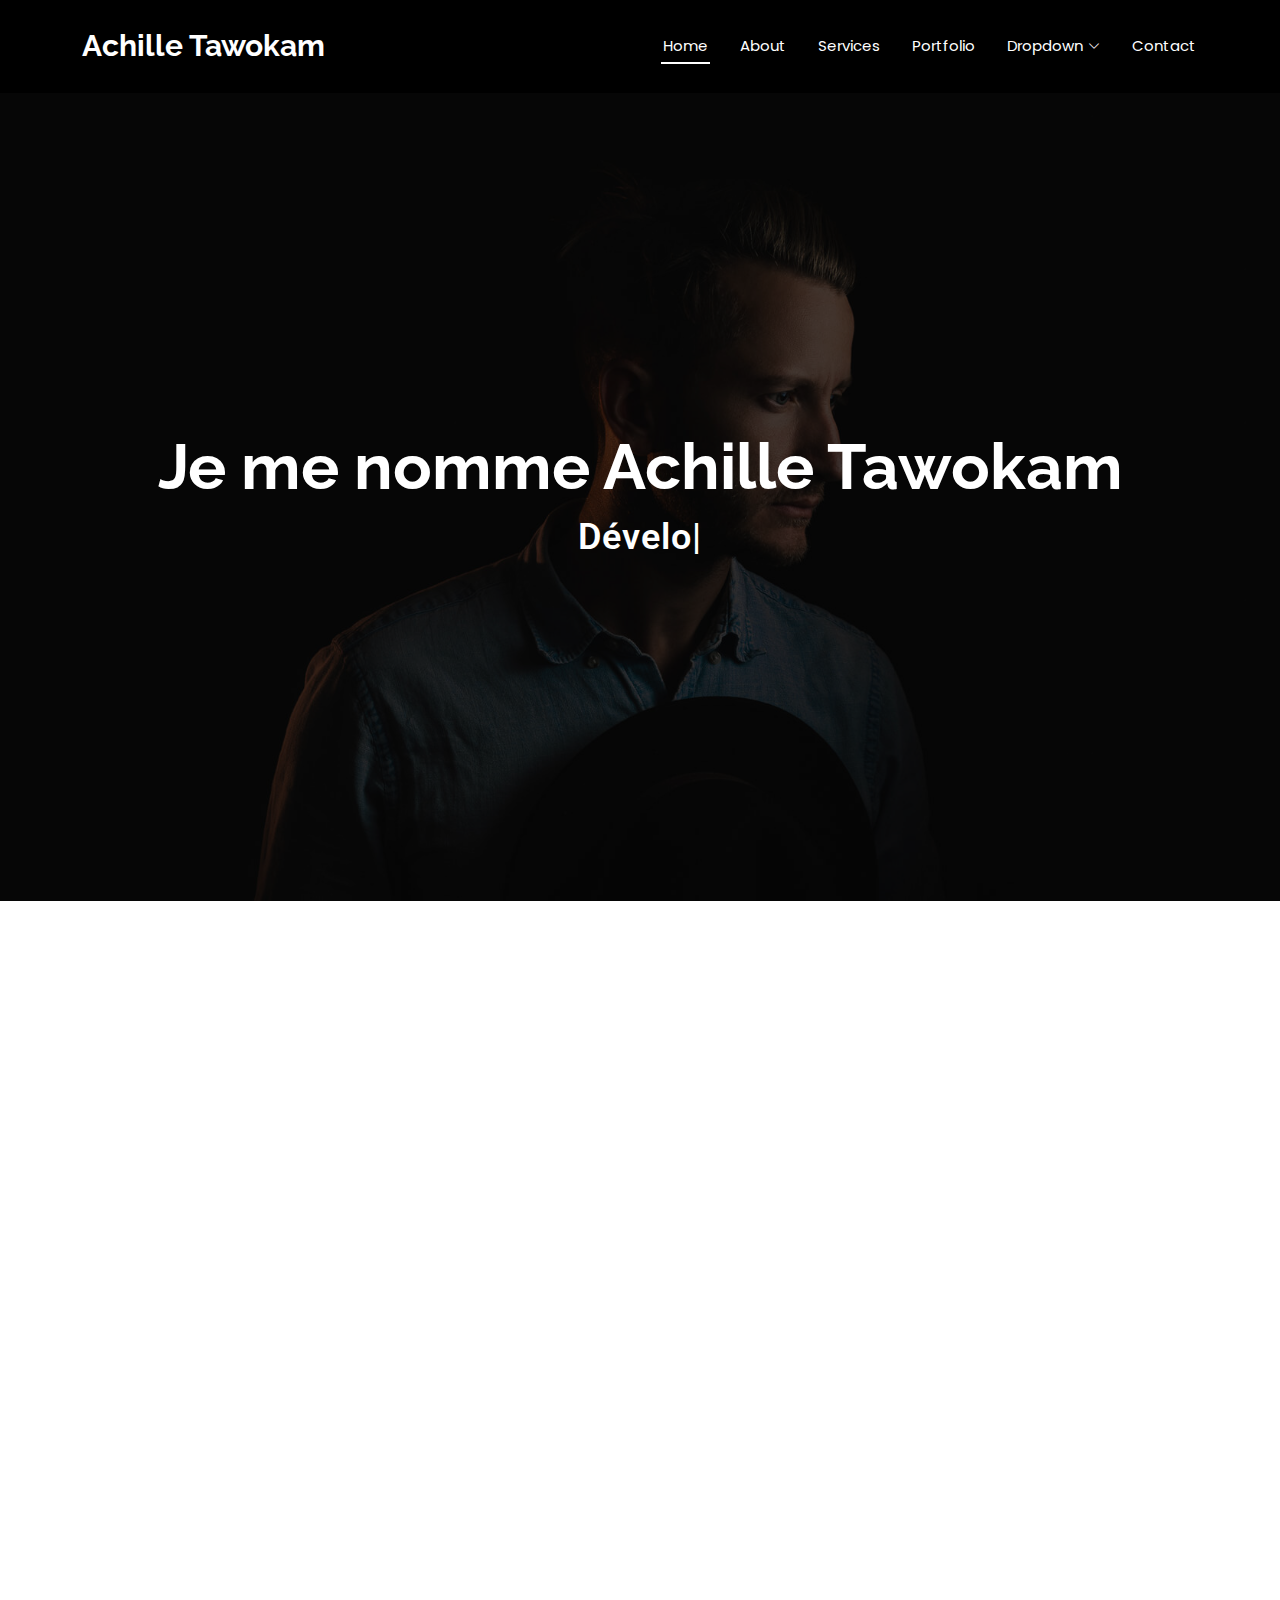
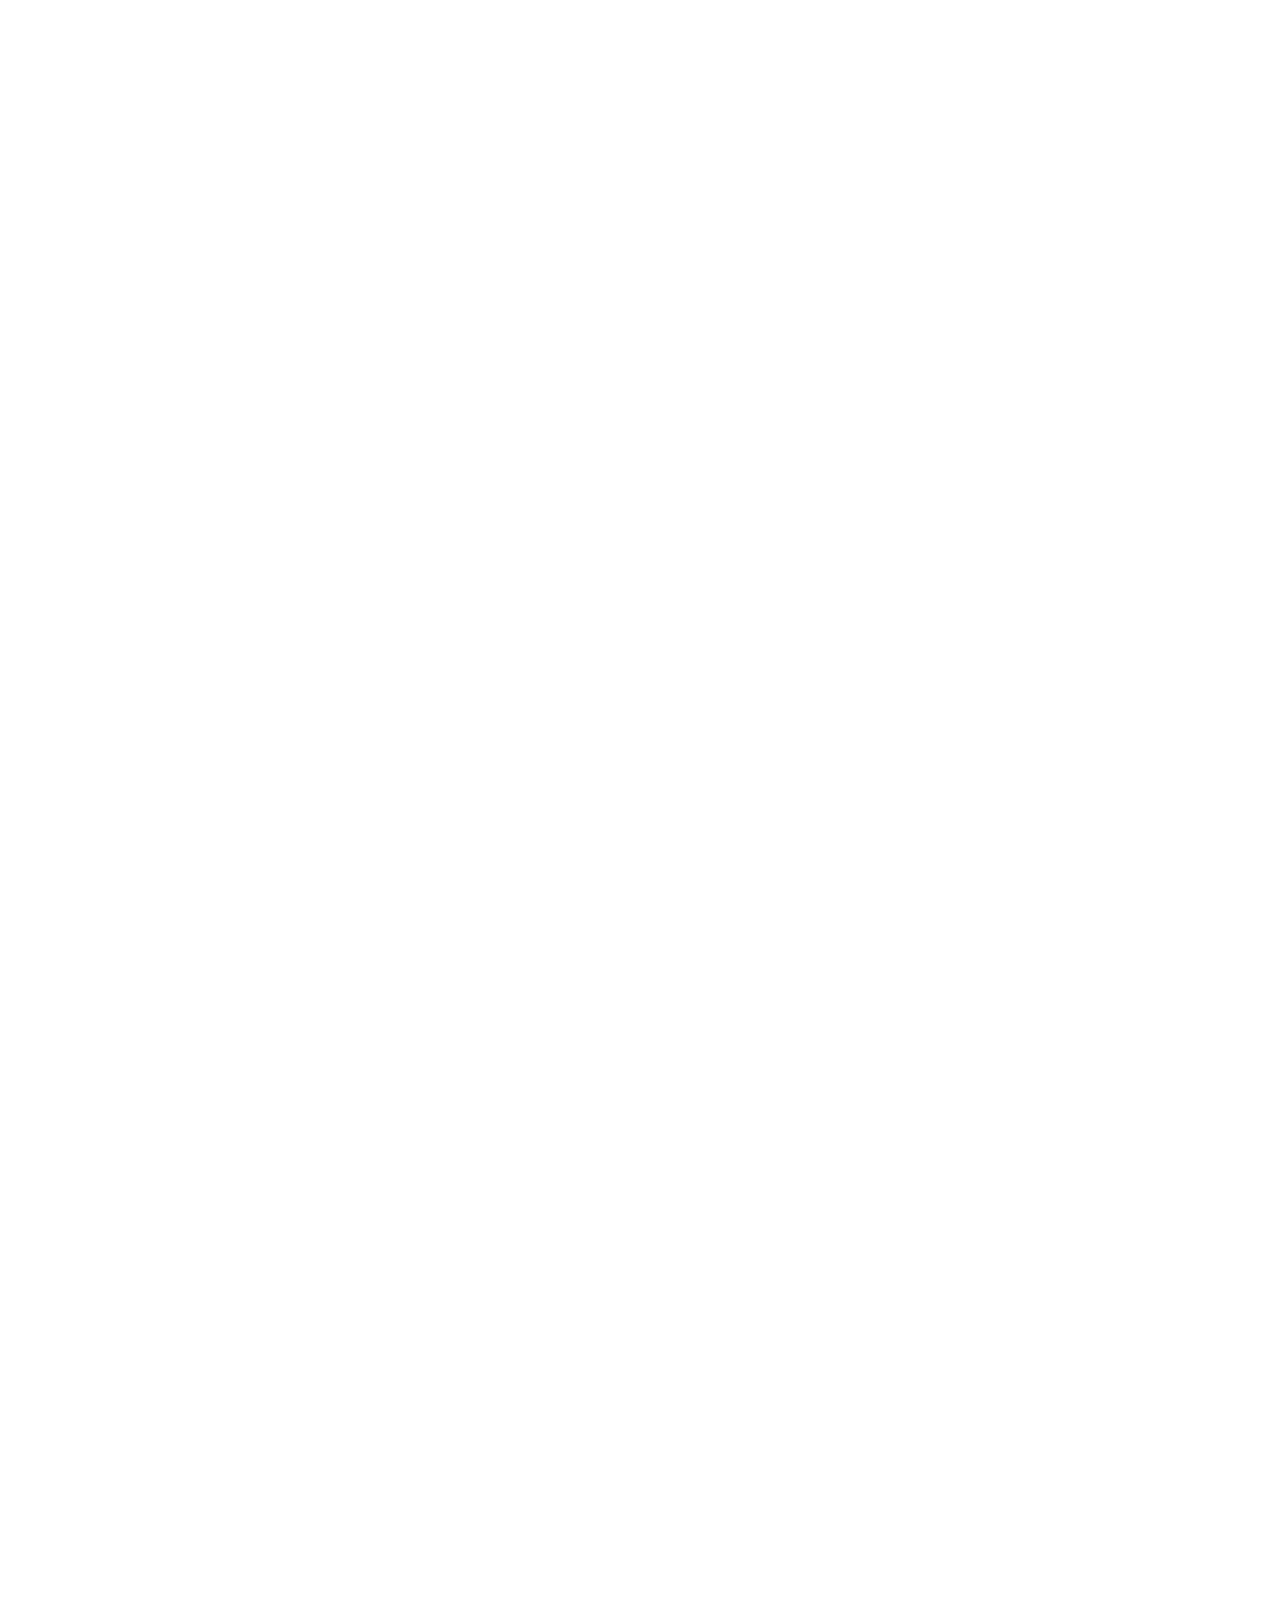
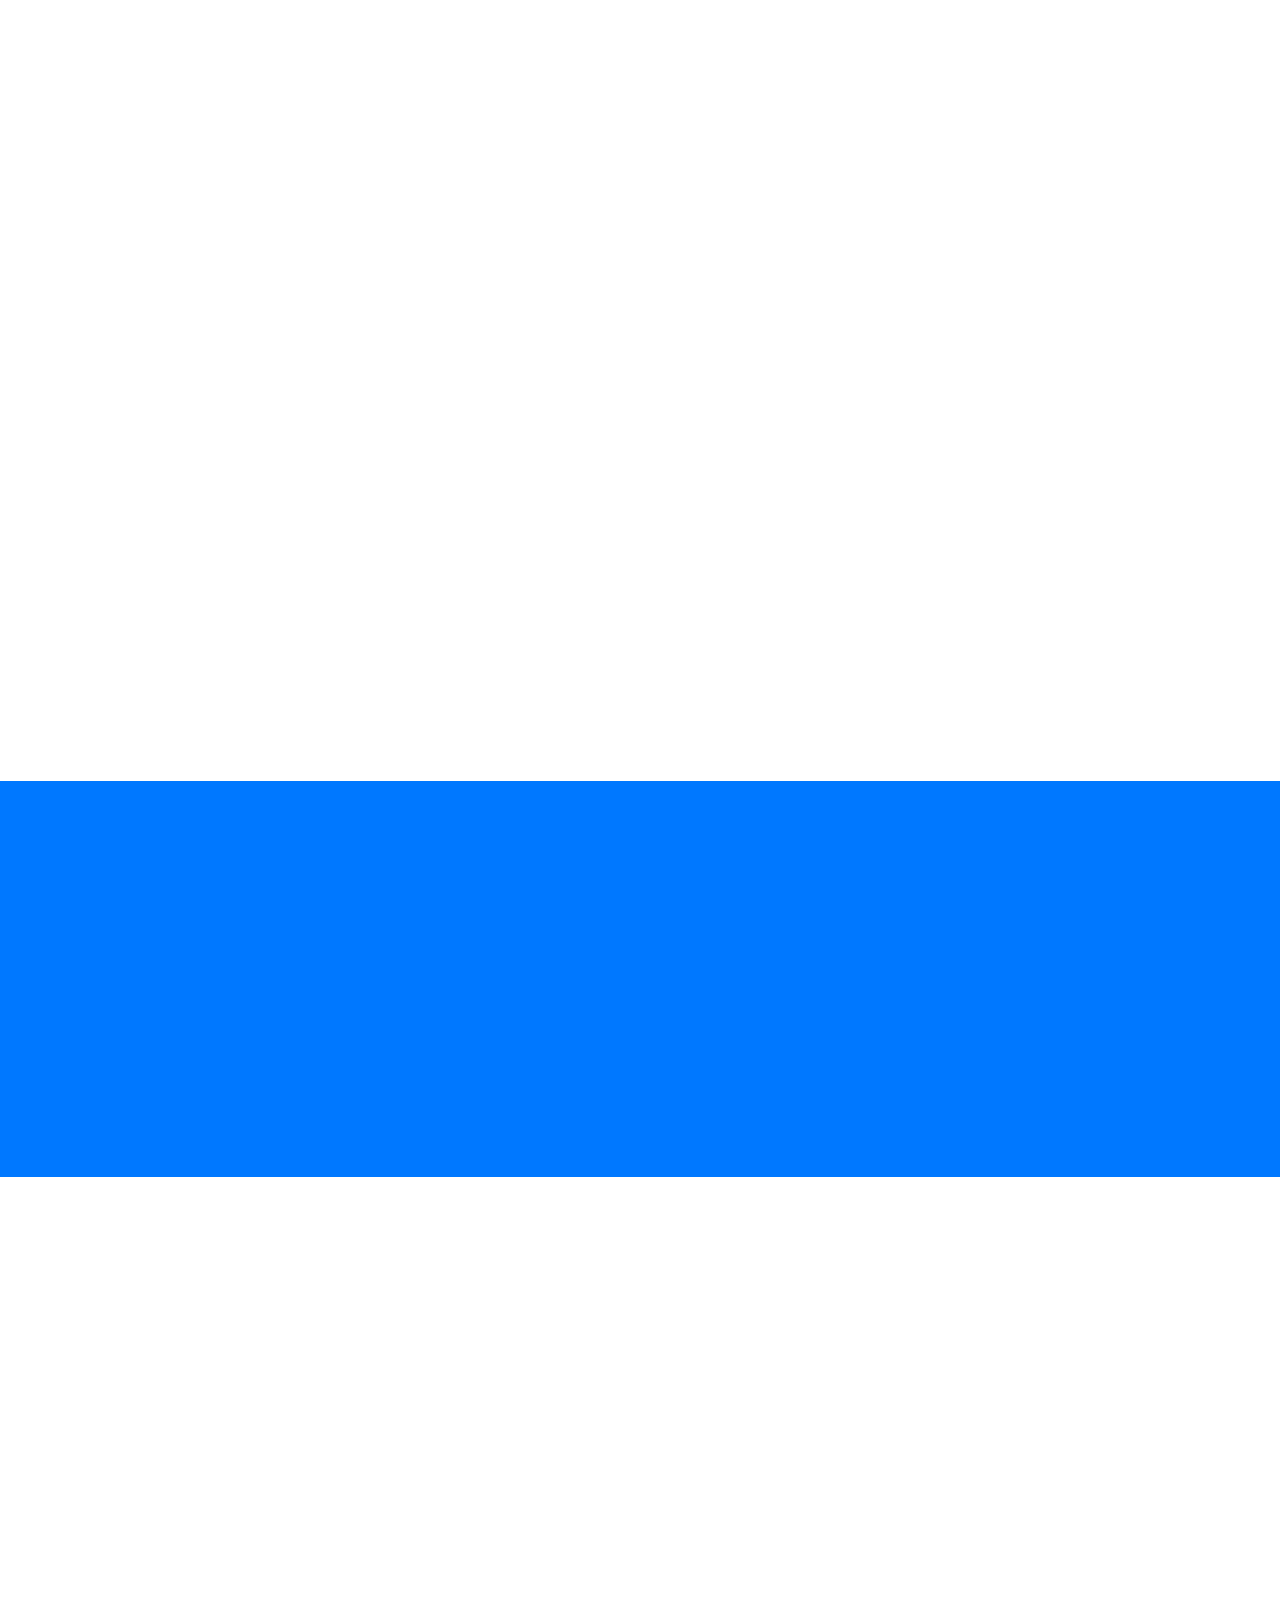
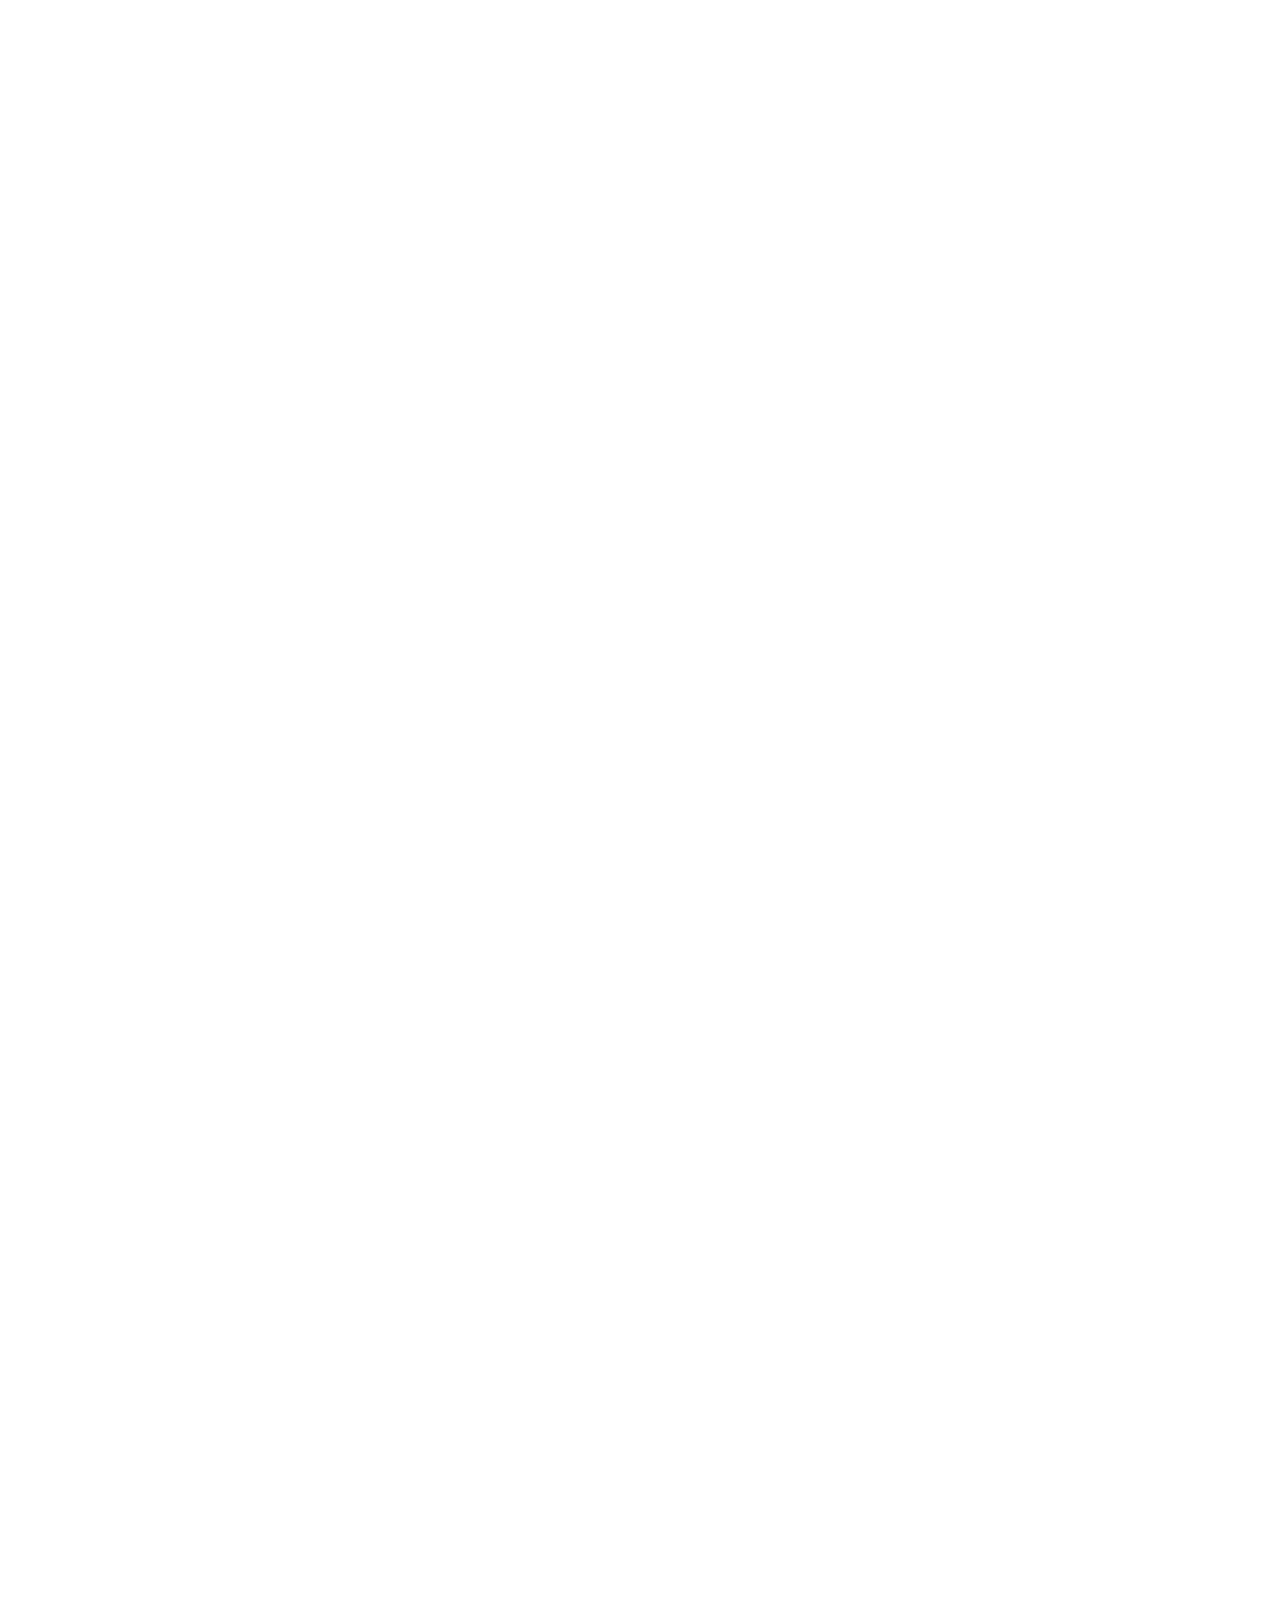
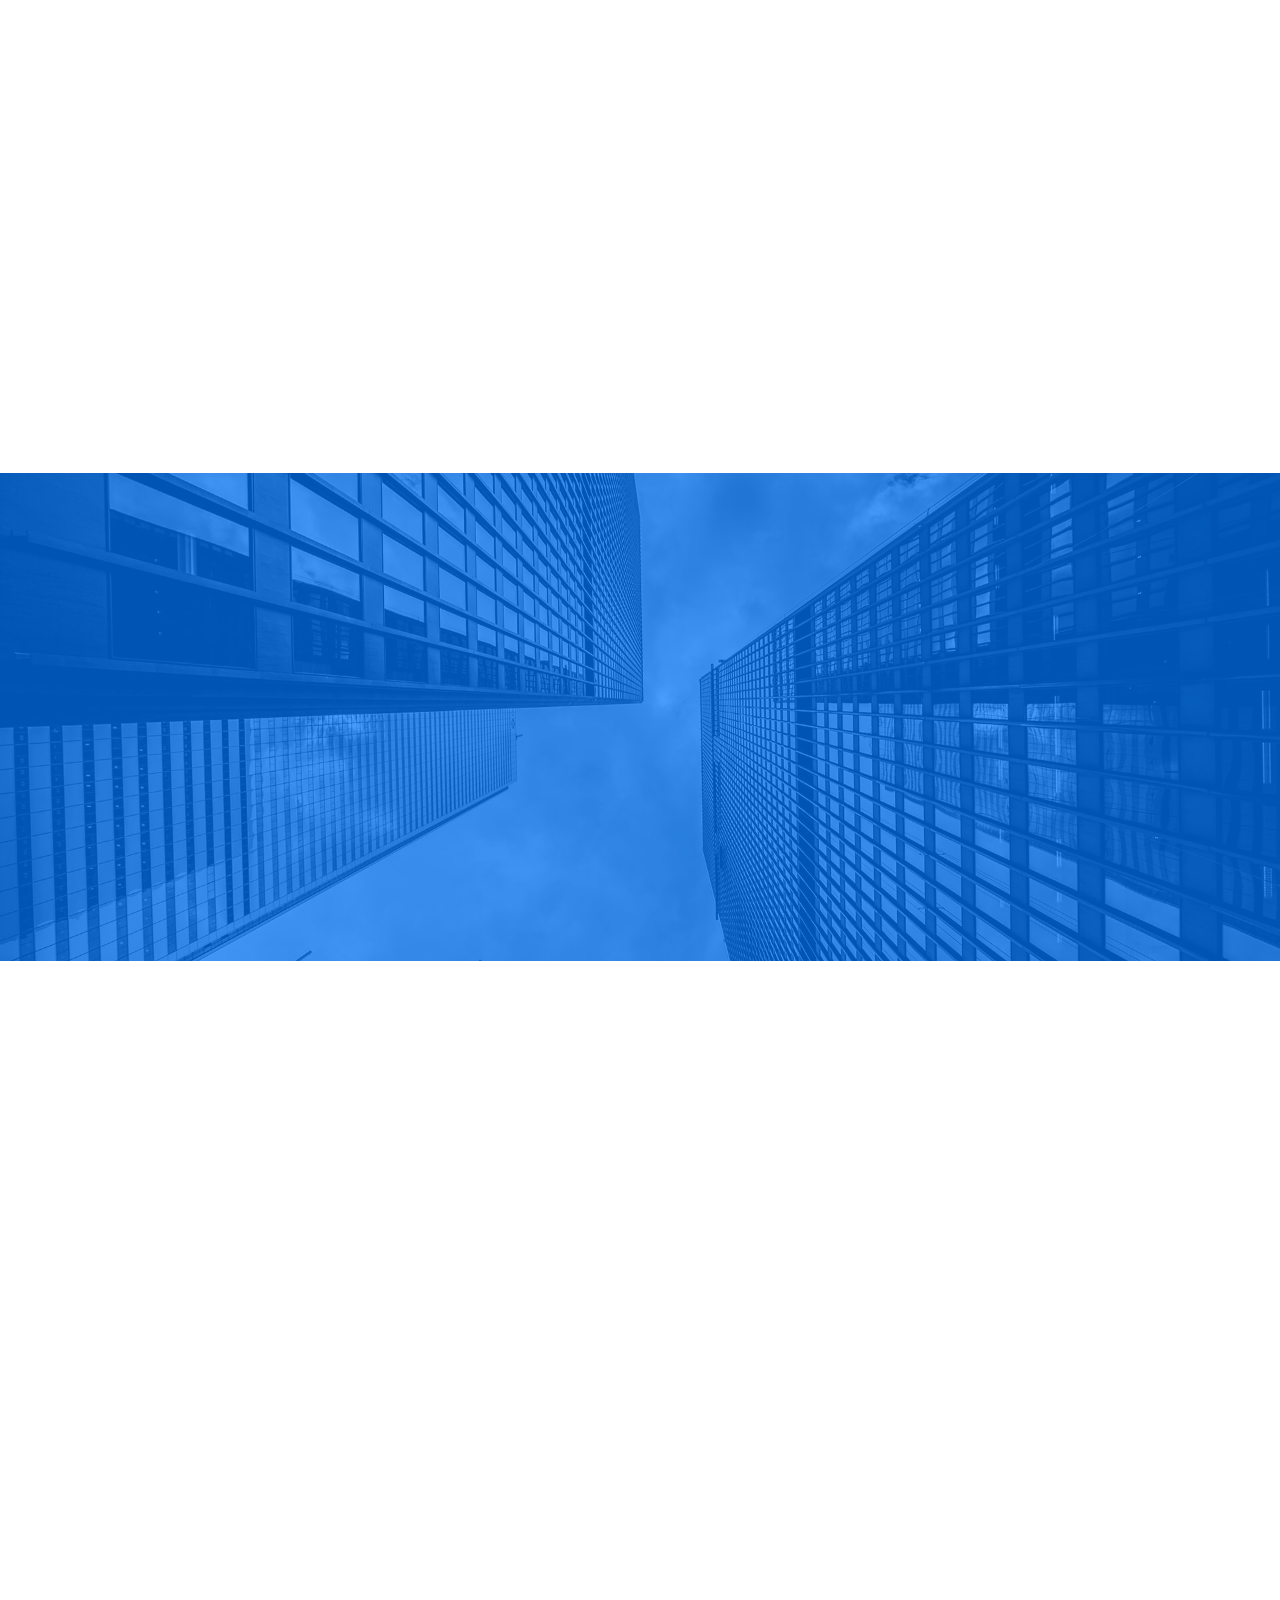
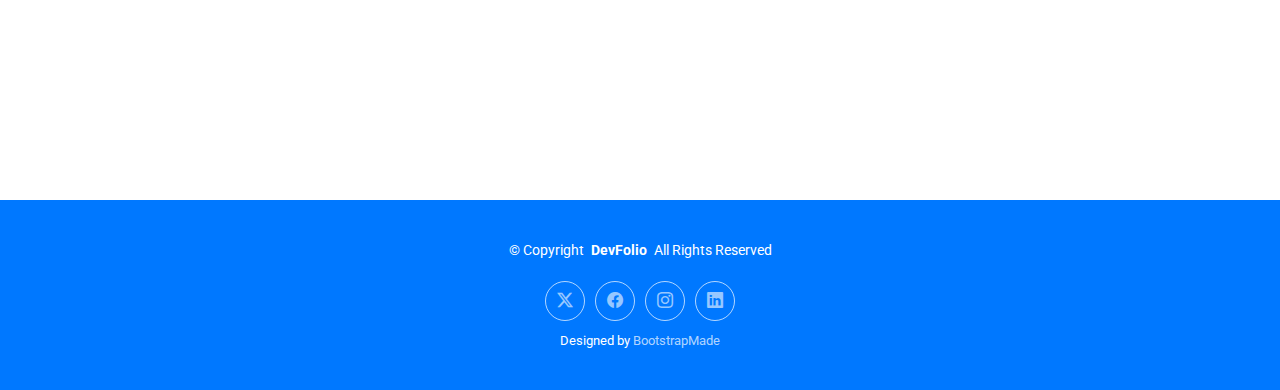
==== commit 4b0f6dd0: "données personnel" ====
--- a/index.html
+++ b/index.html
@@ -4,7 +4,7 @@
 <head>
   <meta charset="utf-8">
   <meta content="width=device-width, initial-scale=1.0" name="viewport">
-  <title>Index - DevFolio Bootstrap Template</title>
+  <title>Achille tawokam</title>
   <meta name="description" content="">
   <meta name="keywords" content="">
 
@@ -44,7 +44,7 @@
       <a href="index.html" class="logo d-flex align-items-center">
         <!-- Uncomment the line below if you also wish to use an image logo -->
         <!-- <img src="assets/img/logo.png" alt=""> -->
-        <h1 class="sitename">DevFolio</h1>
+        <h1 class="sitename">Achille Tawokam</h1>
       </a>
 
       <nav id="navmenu" class="navmenu">
@@ -86,8 +86,8 @@
       <img src="assets/img/hero-img.jpg" alt="" data-aos="fade-in">
 
       <div class="container d-flex flex-column align-items-center justify-content-center text-center" data-aos="fade-up" data-aos-delay="100">
-        <h2>I am Morgan Freeman</h2>
-        <p><span class="typed" data-typed-items="Designer, Developer, Freelancer, Photographer"></span></p>
+        <h2>Je me nomme Achille Tawokam</h2>
+        <p><span class="typed" data-typed-items="Développeur web, Développeur mobile, Développeur d'application window, Freelance"></span></p>
       </div>
 
     </section><!-- /Hero Section -->
@@ -105,10 +105,10 @@
                 <img src="assets/img/profile-img.jpg" class="img-fluid" alt="">
               </div>
               <div class="col-lg-7 about-info">
-                <p><strong>Name: </strong> <span>Morgan Freeman</span></p>
-                <p><strong>Profile: </strong> <span>full stack developer</span></p>
-                <p><strong>Email: </strong> <span>contact@example.com</span></p>
-                <p><strong>Phone: </strong> <span>(617) 557-0089</span></p>
+                <p><strong>Nom : </strong> <span>Tawokam kenmogne achille sylvain</span></p>
+                <p><strong>Profile: </strong> <span>Analyste programmeur</span></p>
+                <p><strong>Email: </strong> <span>achilletawokam@gmail.com</span></p>
+                <p><strong>Phone: </strong> <span>(+237) 699388115 - (+237) 672-222-260</span></p>
               </div>
             </div>
 
@@ -117,7 +117,7 @@
               <h5>Skills</h5>
 
               <div class="progress">
-                <span class="skill"><span>HTML</span> <i class="val">100%</i></span>
+                <span class="skill"><span no-translate>HTML</span> <i class="val">100%</i></span>
                 <div class="progress-bar-wrap">
                   <div class="progress-bar" role="progressbar" aria-valuenow="100" aria-valuemin="0" aria-valuemax="100"></div>
                 </div>
@@ -129,42 +129,89 @@
                   <div class="progress-bar" role="progressbar" aria-valuenow="90" aria-valuemin="0" aria-valuemax="100"></div>
                 </div>
               </div><!-- End Skills Item -->
-
               <div class="progress">
-                <span class="skill"><span>JavaScript</span> <i class="val">75%</i></span>
+                <span class="skill"><span>PHP</span> <i class="val">90%</i></span>
                 <div class="progress-bar-wrap">
-                  <div class="progress-bar" role="progressbar" aria-valuenow="75" aria-valuemin="0" aria-valuemax="100"></div>
+                  <div class="progress-bar" role="progressbar" aria-valuenow="90" aria-valuemin="0" aria-valuemax="100"></div>
                 </div>
               </div><!-- End Skills Item -->
-
+              
               <div class="progress">
-                <span class="skill"><span>Photoshop</span> <i class="val">55%</i></span>
+                <span class="skill"><span>JavaScript</span> <i class="val">90%</i></span>
                 <div class="progress-bar-wrap">
-                  <div class="progress-bar" role="progressbar" aria-valuenow="55" aria-valuemin="0" aria-valuemax="100"></div>
+                  <div class="progress-bar" role="progressbar" aria-valuenow="90" aria-valuemin="0" aria-valuemax="100"></div>
                 </div>
               </div><!-- End Skills Item -->
+              <div class="progress">
+                <span class="skill"><span no-translate>Ionic</span> <i class="val">80%</i></span>
+                <div class="progress-bar-wrap">
+                  <div class="progress-bar" role="progressbar" aria-valuenow="80" aria-valuemin="0" aria-valuemax="100"></div>
+                </div>
+              </div><!-- End Skills Item -->
+              <div class="progress">
+                <span class="skill"><span>.NET</span> <i class="val">80%</i></span>
+                <div class="progress-bar-wrap">
+                  <div class="progress-bar" role="progressbar" aria-valuenow="80" aria-valuemin="0" aria-valuemax="100"></div>
+                </div>
+              </div><!-- End Skills Item -->
+              
+              <div class="progress">
+                <span class="skill"><span>Angular</span> <i class="val">60%</i></span>
+                <div class="progress-bar-wrap">
+                  <div class="progress-bar" role="progressbar" aria-valuenow="60" aria-valuemin="0" aria-valuemax="100"></div>
+                </div>
+              </div><!-- End Skills Item -->
+                <div class="progress">
+                  <span class="skill"><span>Laravel</span> <i class="val">60%</i></span>
+                  <div class="progress-bar-wrap">
+                    <div class="progress-bar" role="progressbar" aria-valuenow="60" aria-valuemin="0" aria-valuemax="100"></div>
+                  </div>
+                </div><!-- End Skills Item -->
+                <div class="progress">
+                  <span class="skill"><span>JAVA</span> <i class="val">60%</i></span>
+                  <div class="progress-bar-wrap">
+                    <div class="progress-bar" role="progressbar" aria-valuenow="60" aria-valuemin="0" aria-valuemax="100"></div>
+                  </div>
+                </div><!-- End Skills Item -->
+              <div class="progress">
+                <span class="skill"><span>Typescript</span> <i class="val">50%</i></span>
+                <div class="progress-bar-wrap">
+                  <div class="progress-bar" role="progressbar" aria-valuenow="50" aria-valuemin="0" aria-valuemax="100"></div>
+                </div>
+              </div><!-- End Skills Item -->
+              
+              <div class="progress">
+                <span class="skill"><span>Delphi</span> <i class="val">50%</i></span>
+                <div class="progress-bar-wrap">
+                  <div class="progress-bar" role="progressbar" aria-valuenow="50" aria-valuemin="0" aria-valuemax="100"></div>
+                </div>
+              </div><!-- End Skills Item -->
+              
 
             </div>
           </div>
 
           <div class="col-md-6">
             <div class="about-me">
-              <h4>About me</h4>
+              <h4>À propos de moi</h4>
               <p>
-                Curabitur non nulla sit amet nisl tempus convallis quis ac lectus. Curabitur arcu erat, accumsan id
-                imperdiet et, porttitor
-                at sem. Praesent sapien massa, convallis a pellentesque nec, egestas non nisi. Nulla
-                porttitor accumsan tincidunt.
+                Je m'appelle Achille Tawokam et je suis développeur spécialisé dans la création d'applications, de sites web, d'applications mobiles et de logiciels Windows. Passionné par la technologie et l'innovation, je suis motivé par le désir de créer des solutions efficaces et intuitives pour répondre aux besoins des utilisateurs.
               </p>
               <p>
-                Mauris blandit aliquet elit, eget tincidunt nibh pulvinar a. Vivamus suscipit tortor eget felis
-                porttitor volutpat. Vestibulum
-                ac diam sit amet quam vehicula elementum sed sit amet dui. porttitor at sem.
+                <strong>Compétences et Réalisations</strong><br>
+                En tant que freelance, je développe et assure la maintenance des logiciels au sein des entreprises afin d'augmenter leur productivité et leur rentabilité. Je possède une variété de compétences, notamment en développement d'applications, de sites web, d'applications mobiles et de logiciels Windows. Parmi mes réalisations, je suis particulièrement fier des projets sur lesquels j'ai travaillé, qui ont permis d'améliorer l'expérience utilisateur et d'optimiser les processus pour mes clients.
+              </p>
+           <!--    <p>
+                Valeurs et Philosophie
+                Mes valeurs personnelles et professionnelles sont au cœur de mon travail. Je crois fermement en l'importance de l'innovation, de la qualité et de la satisfaction client. Ces principes guident toutes mes actions et me poussent à toujours donner le meilleur de moi-même. Ma philosophie de travail repose sur la collaboration, l'écoute et l'adaptabilité, ce qui me distingue des autres professionnels dans mon domaine.
+              </p> -->
+              <p>
+                <strong>Projets et Intérêts Personnels</strong><br>
+                En dehors de mon travail de développeur, j'ai suivi des formations sur l'installation des caméras de surveillance et le marketing digital. Ces compétences supplémentaires me permettent d'offrir des solutions complètes et intégrées à mes clients. De plus, mes intérêts personnels incluent la veille technologique et l'apprentissage continu, ce qui me permet de rester à jour avec les dernières tendances et innovations.
               </p>
               <p>
-                Nulla porttitor accumsan tincidunt. Quisque velit nisi, pretium ut lacinia in, elementum id enim.
-                Nulla porttitor accumsan
-                tincidunt. Mauris blandit aliquet elit, eget tincidunt nibh pulvinar a.
+                <strong>Expériences Professionnelles</strong><br>
+                Avec des années d'expérience dans ce domaine, j'ai acquis une solide expertise dans le développement de solutions technologiques. Ces expériences m'ont permis de travailler sur des projets variés et de collaborer avec des équipes multidisciplinaires pour atteindre des objectifs communs.
               </p>
             </div>
           </div>
--- a/assets/css/main.css
+++ b/assets/css/main.css
@@ -785,7 +785,7 @@
   content: "";
   position: absolute;
   display: block;
-  width: 64px;
+  width: 220px;
   height: 3px;
   background: var(--accent-color);
   left: 0;
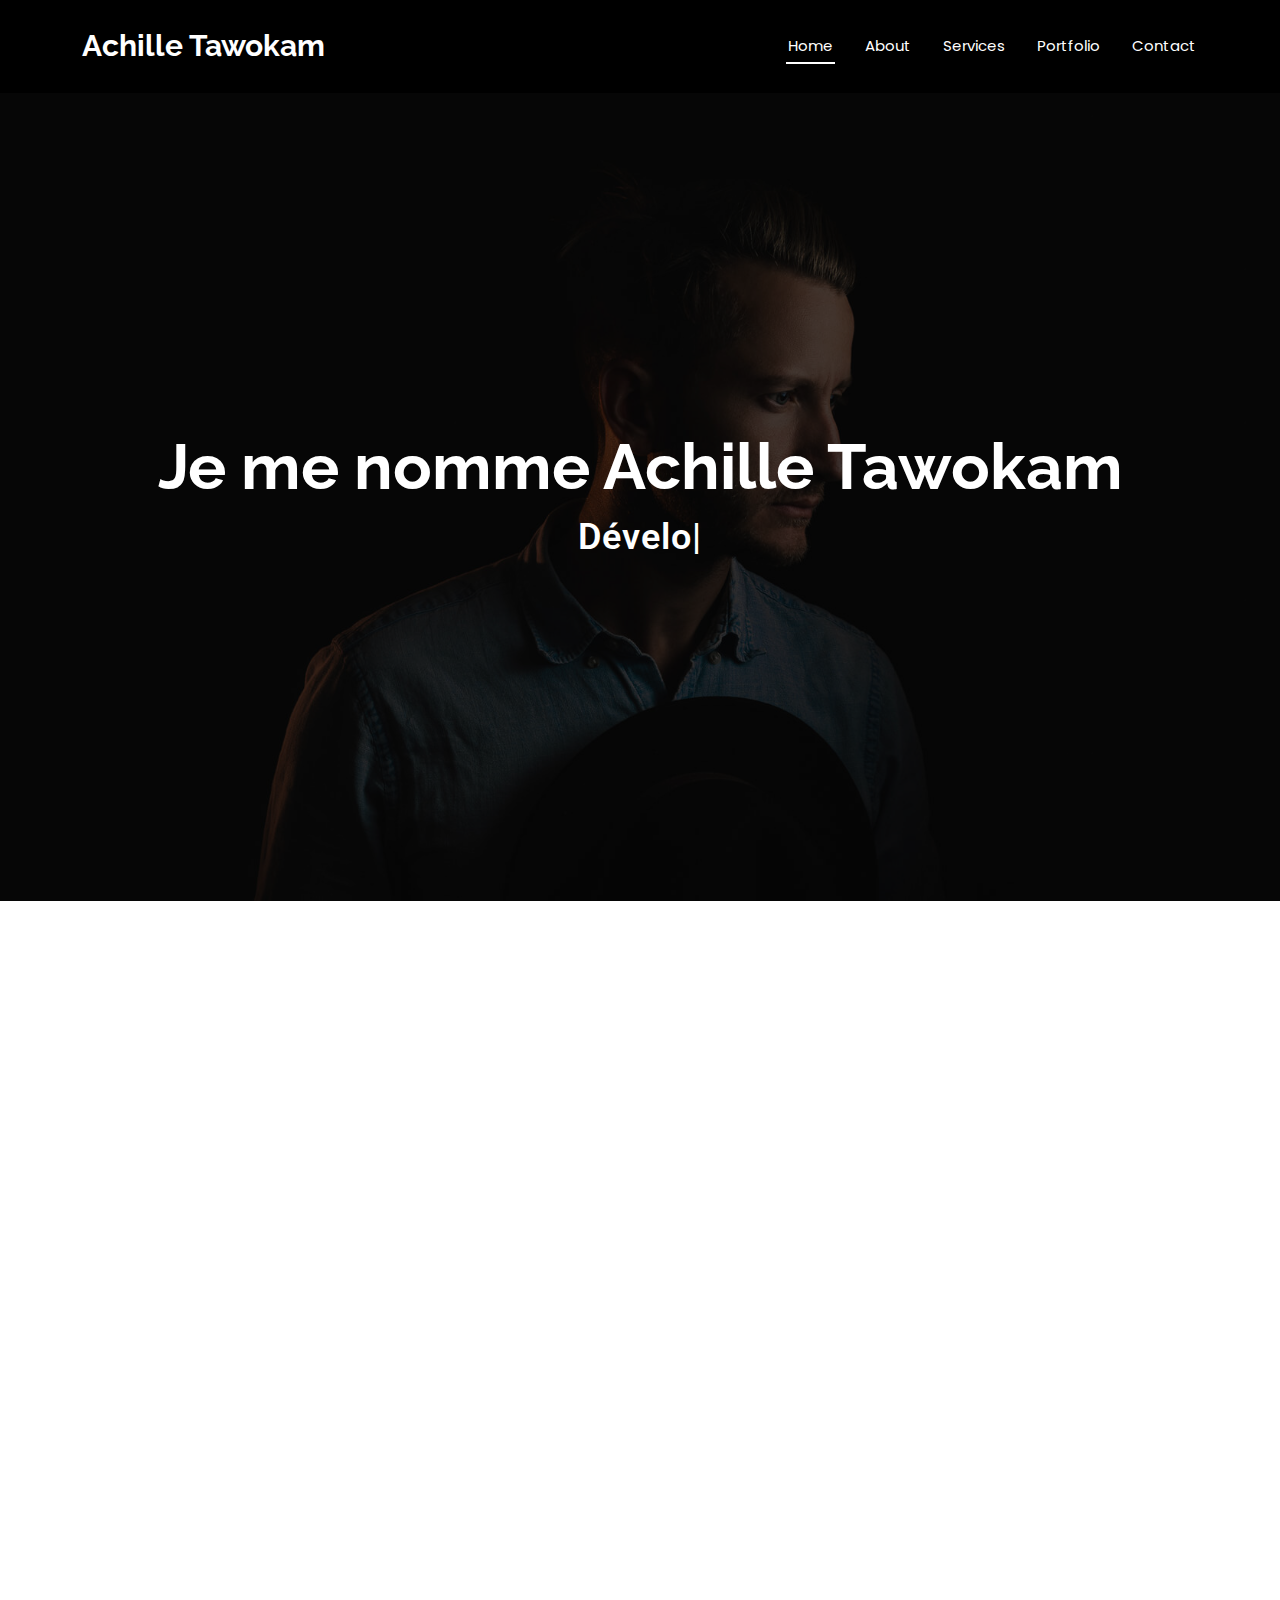
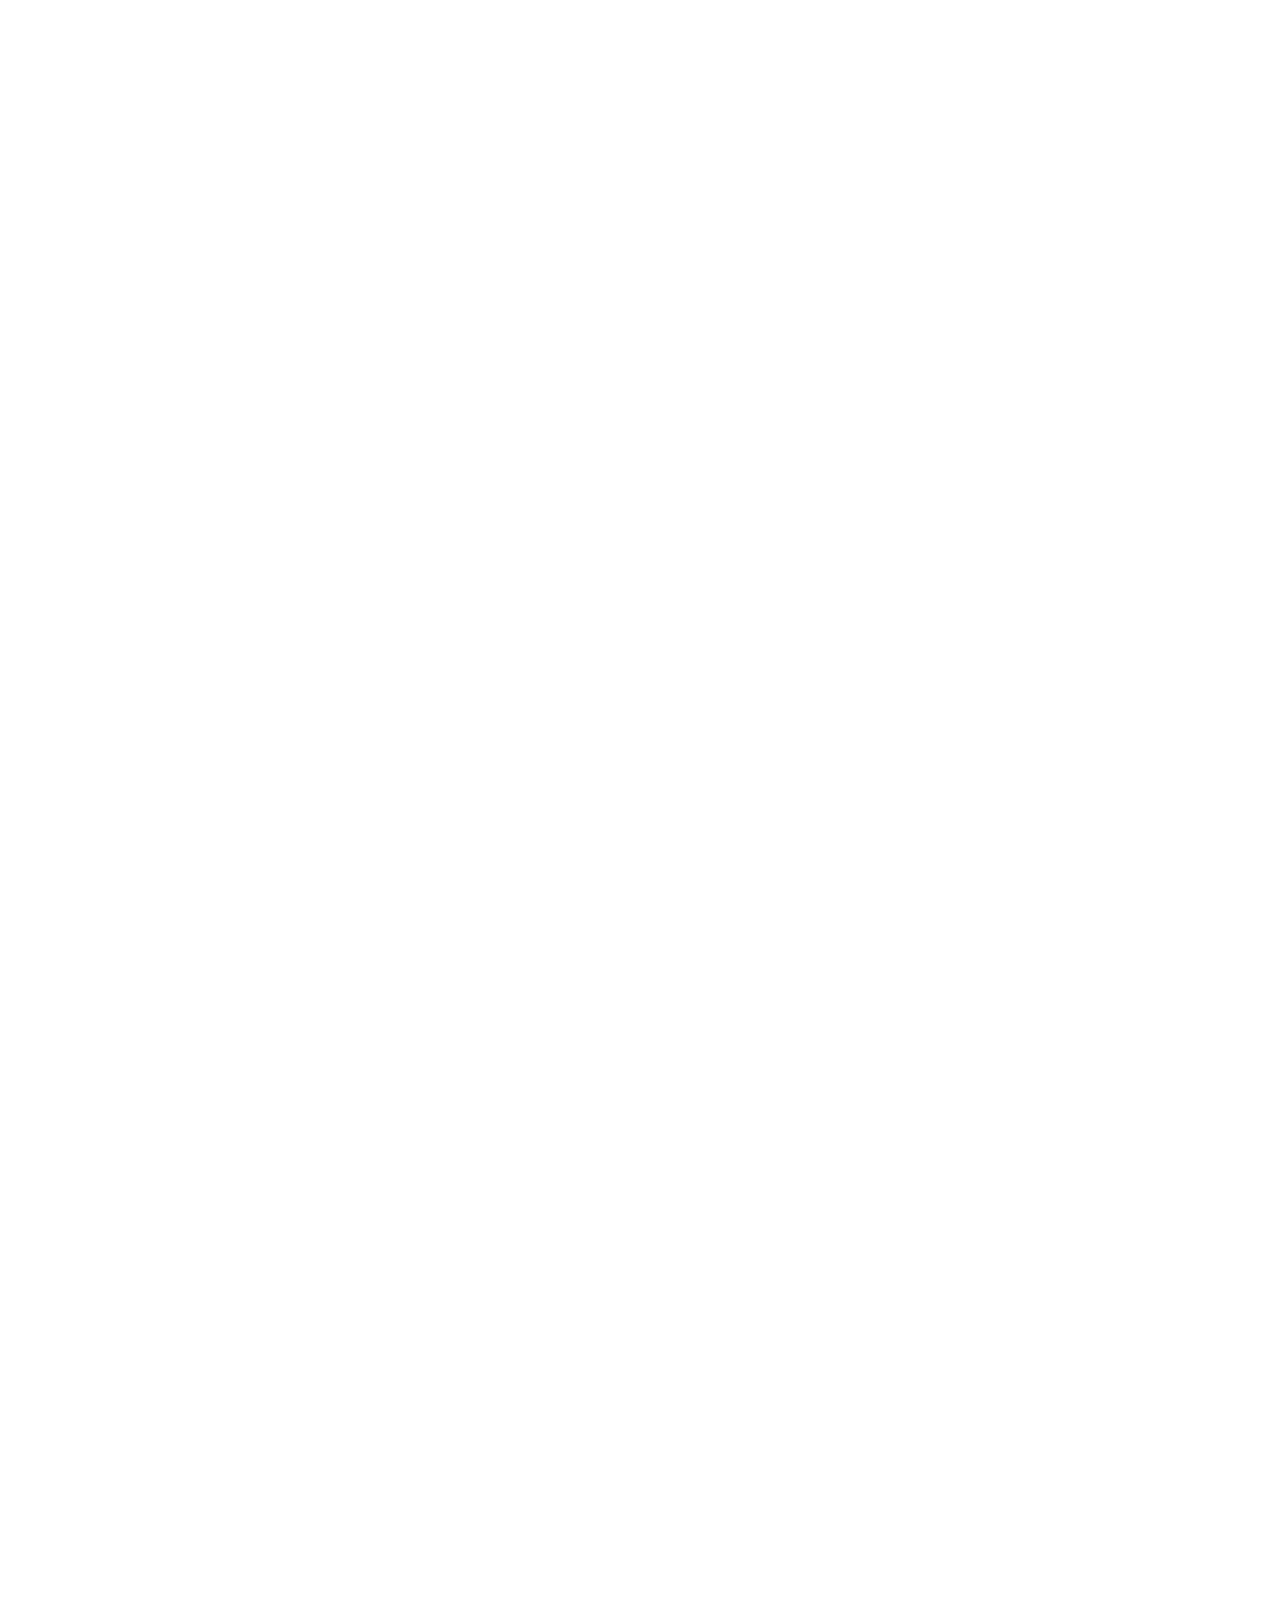
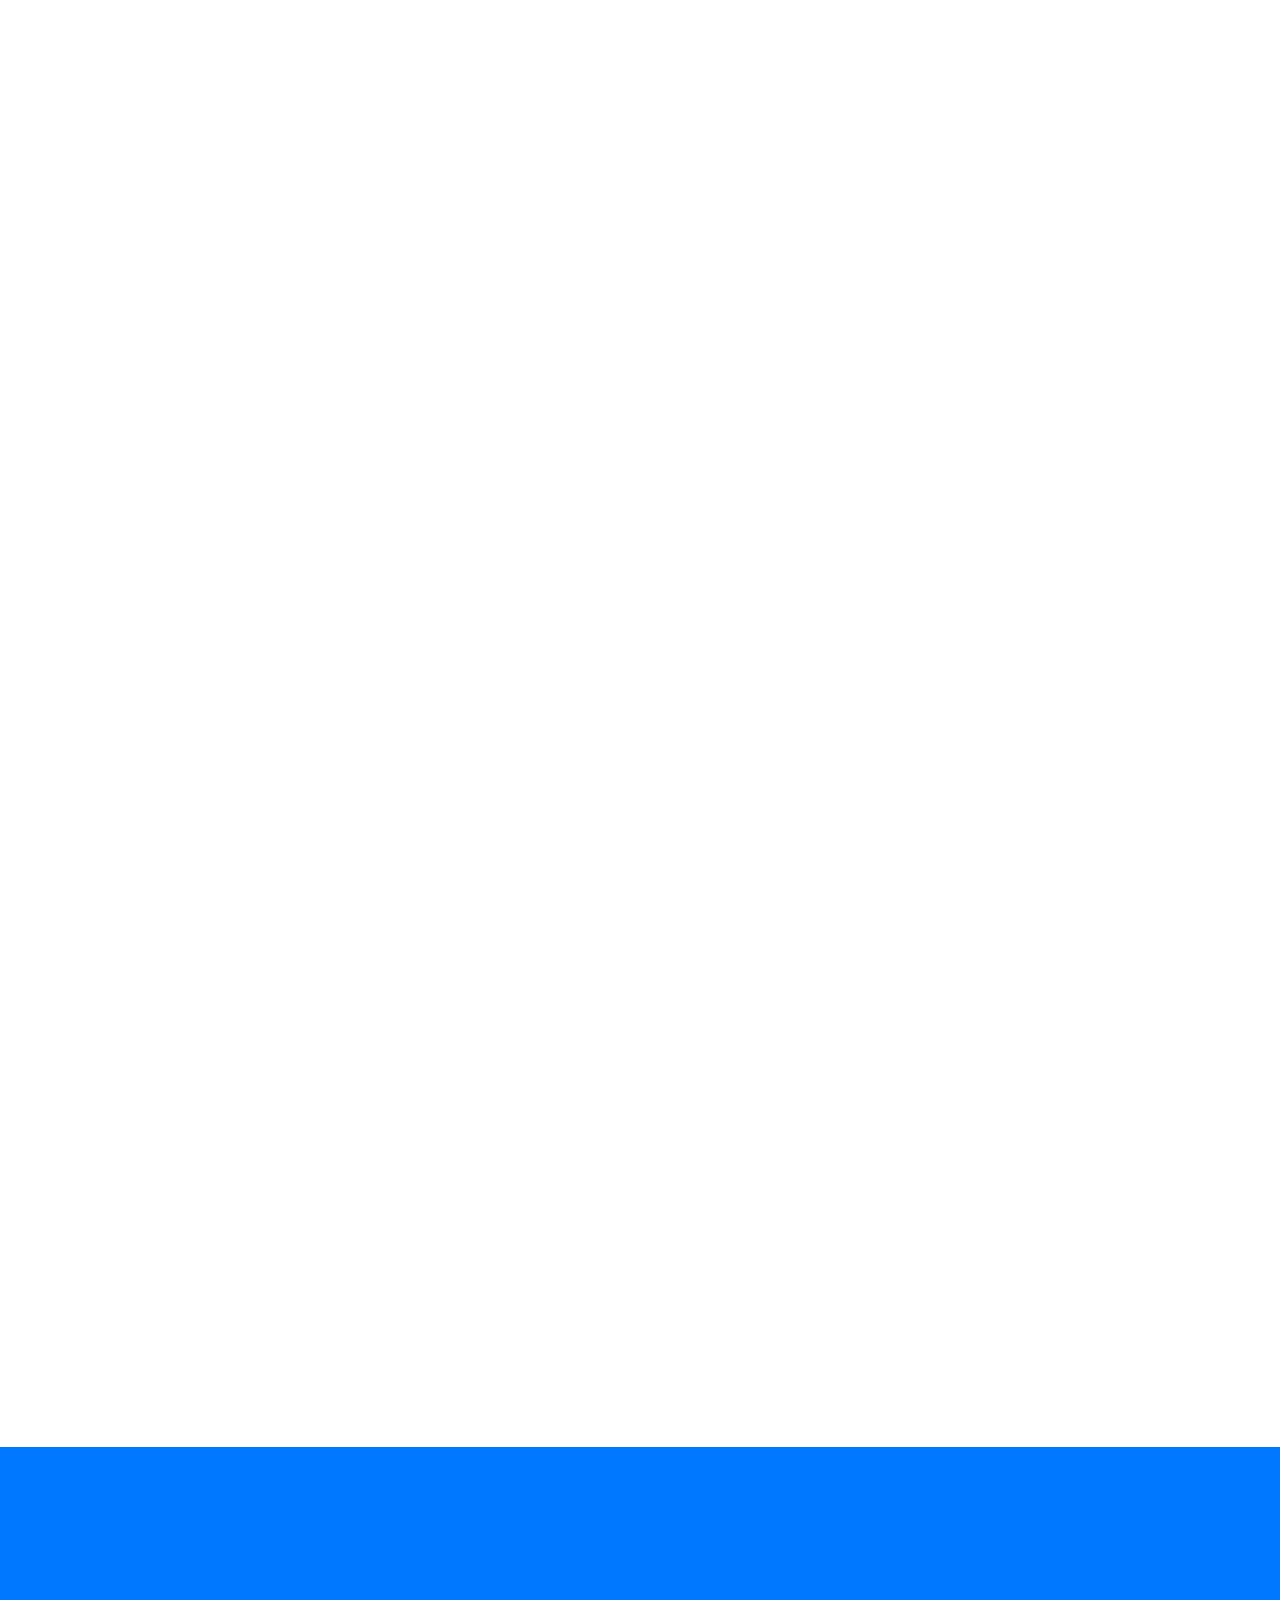
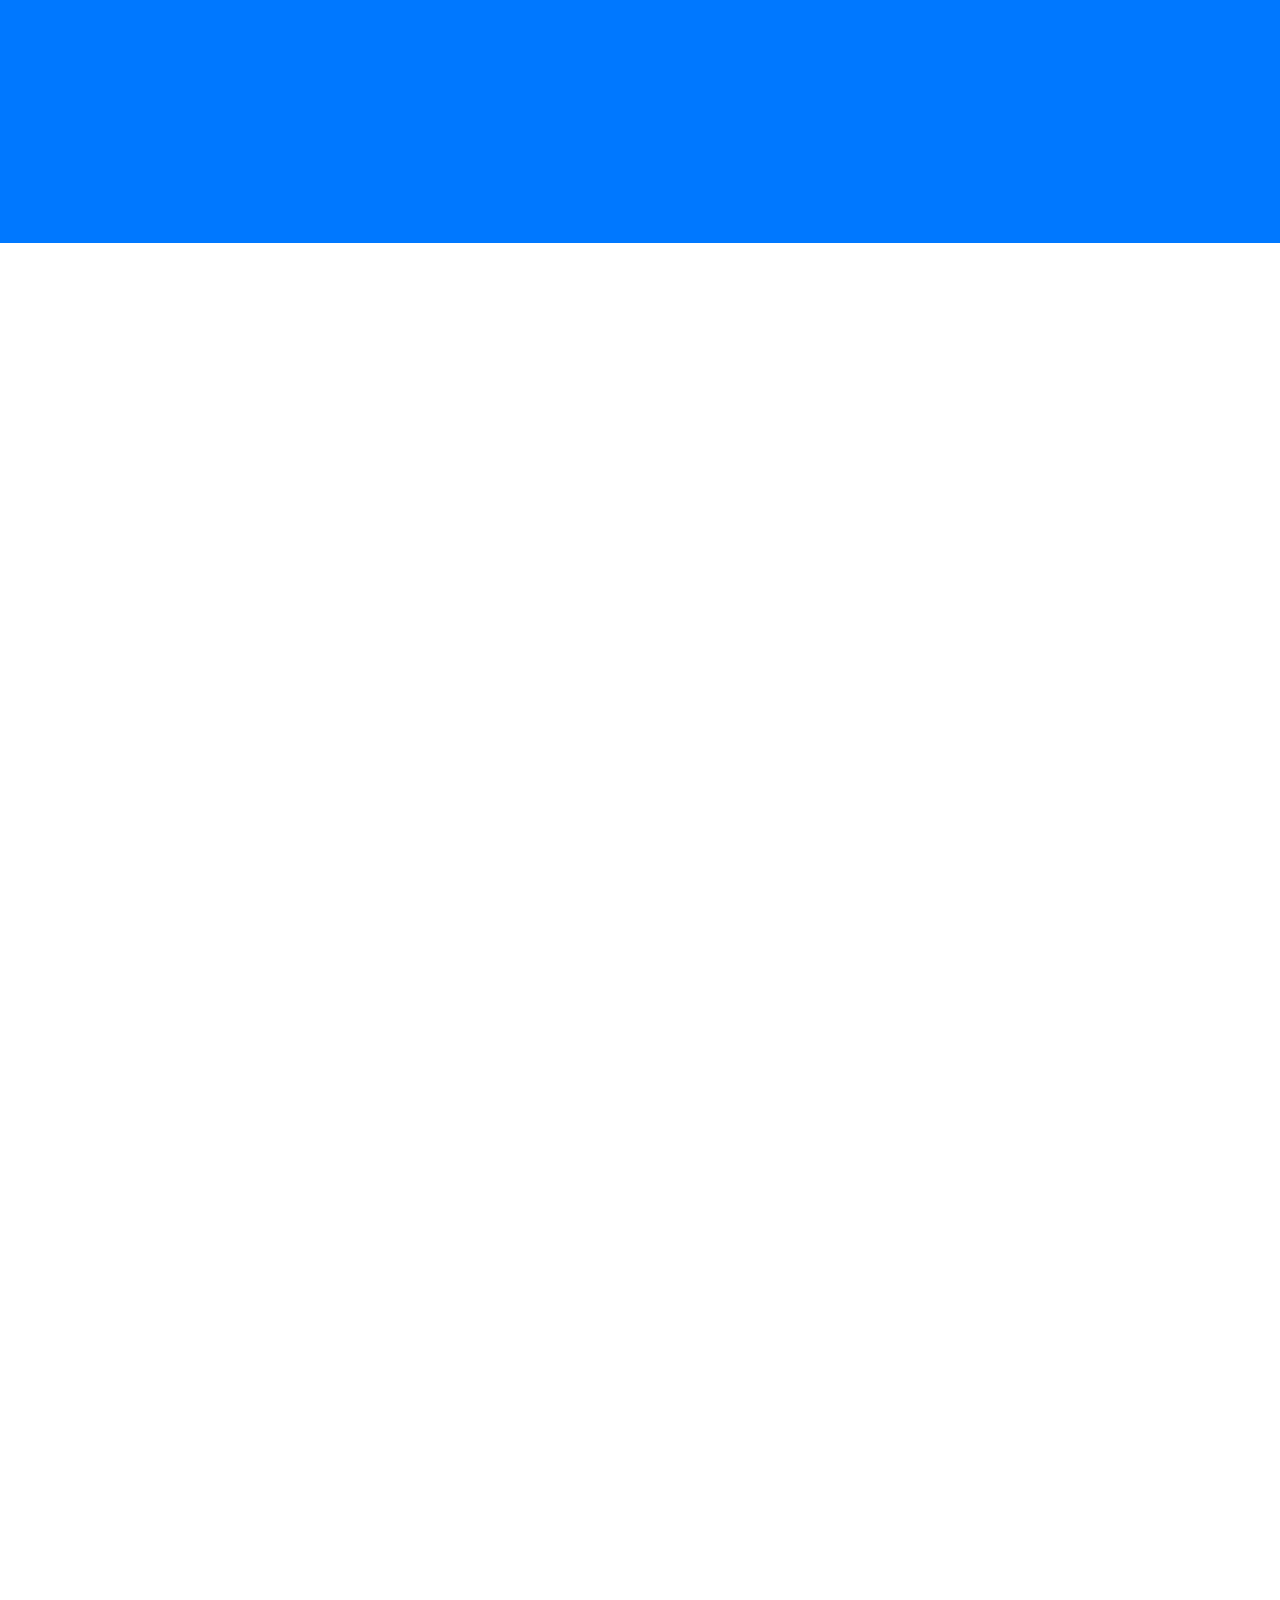
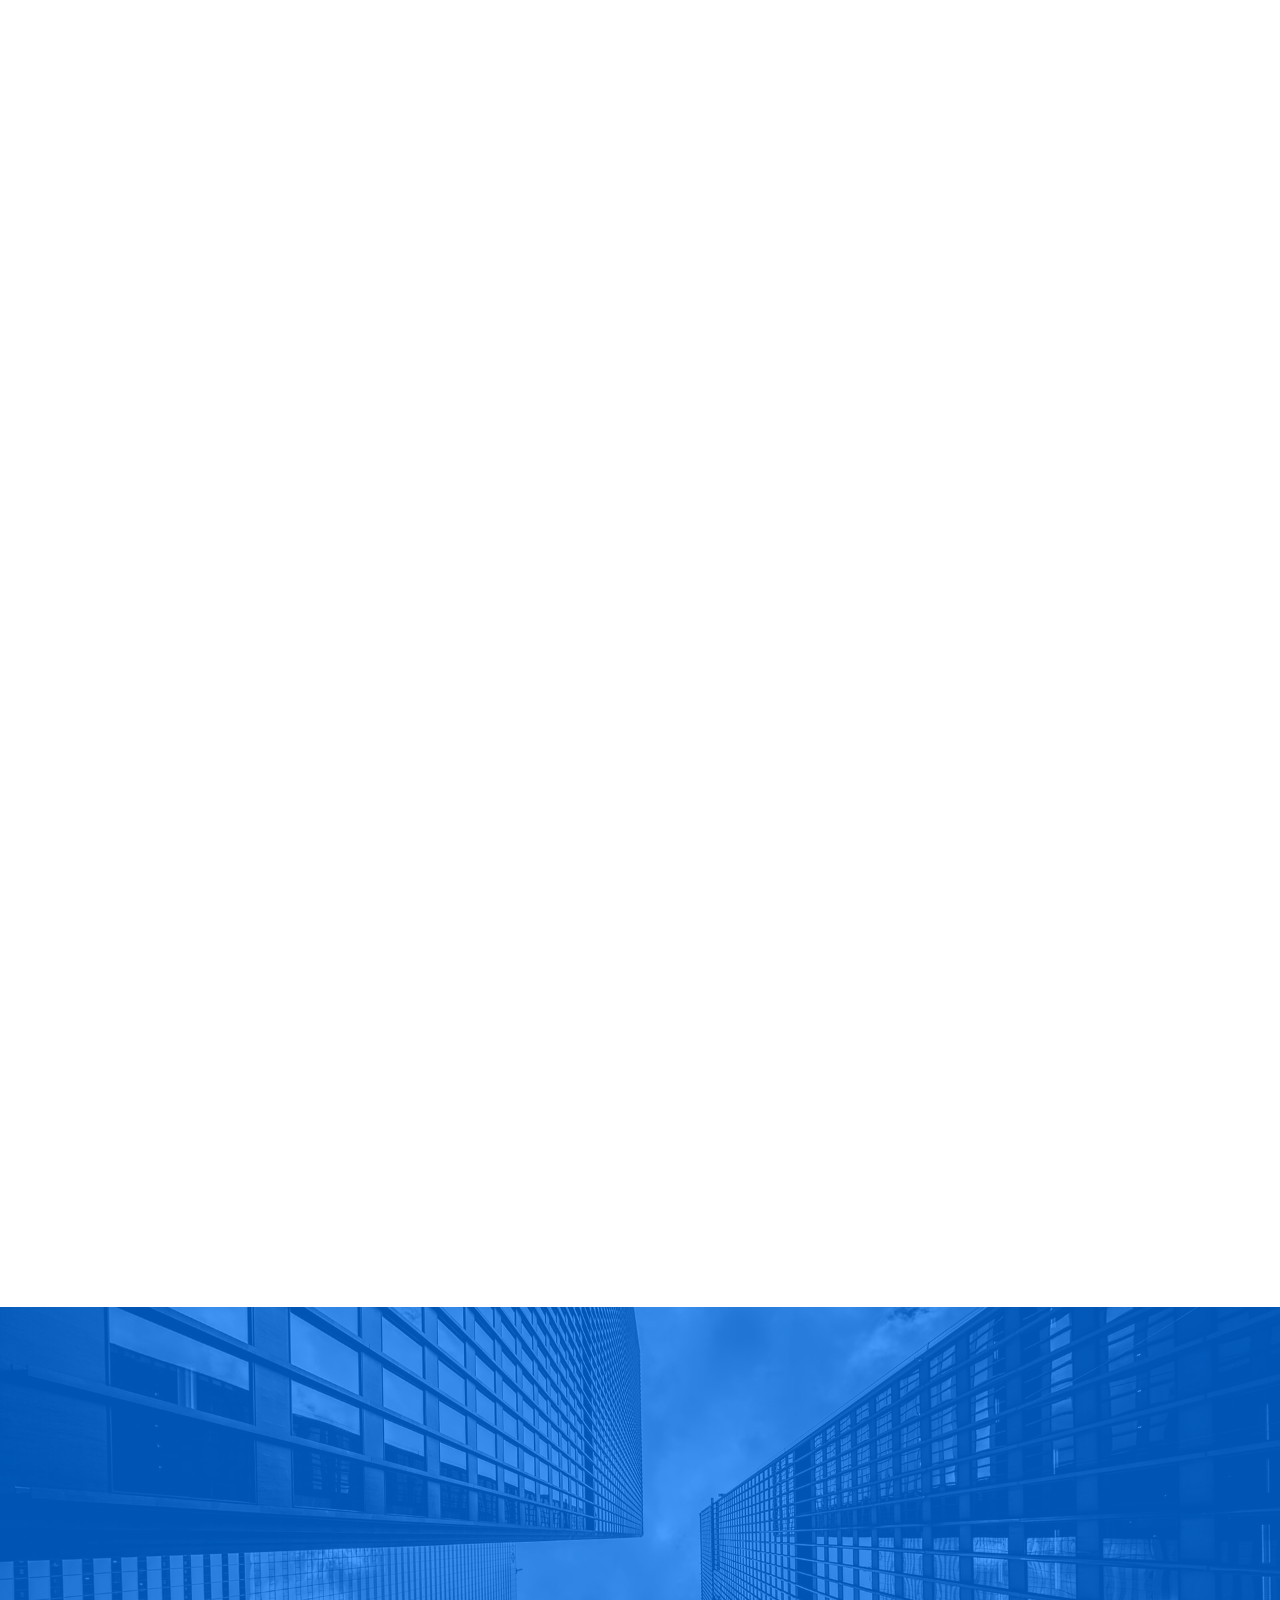
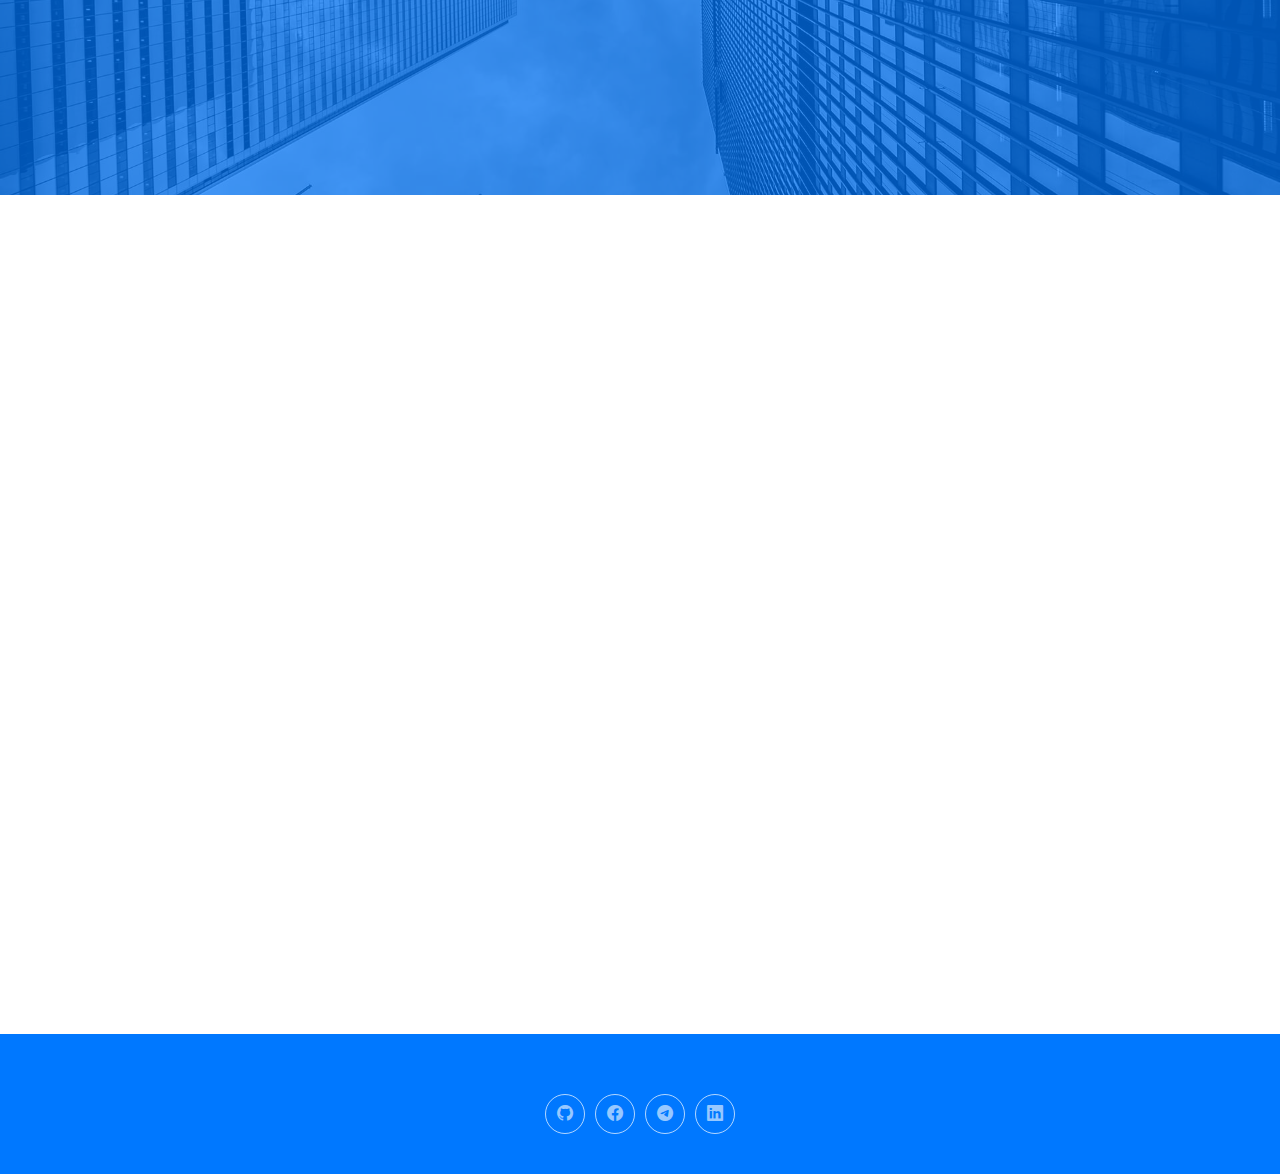
==== commit 00abf758: "Ajout des informations professionelle" ====
--- a/index.html
+++ b/index.html
@@ -53,23 +53,7 @@
           <li><a href="#about">About</a></li>
           <li><a href="#services">Services</a></li>
           <li><a href="#portfolio">Portfolio</a></li>
-          <li class="dropdown"><a href="#"><span>Dropdown</span> <i class="bi bi-chevron-down toggle-dropdown"></i></a>
-            <ul>
-              <li><a href="#">Dropdown 1</a></li>
-              <li class="dropdown"><a href="#"><span>Deep Dropdown</span> <i class="bi bi-chevron-down toggle-dropdown"></i></a>
-                <ul>
-                  <li><a href="#">Deep Dropdown 1</a></li>
-                  <li><a href="#">Deep Dropdown 2</a></li>
-                  <li><a href="#">Deep Dropdown 3</a></li>
-                  <li><a href="#">Deep Dropdown 4</a></li>
-                  <li><a href="#">Deep Dropdown 5</a></li>
-                </ul>
-              </li>
-              <li><a href="#">Dropdown 2</a></li>
-              <li><a href="#">Dropdown 3</a></li>
-              <li><a href="#">Dropdown 4</a></li>
-            </ul>
-          </li>
+          
           <li><a href="#contact">Contact</a></li>
         </ul>
         <i class="mobile-nav-toggle d-xl-none bi bi-list"></i>
@@ -226,8 +210,8 @@
 
       <!-- Section Title -->
       <div class="container section-title" data-aos="fade-up">
-        <h2>Resume</h2>
-        <p>Necessitatibus eius consequatur ex aliquid fuga eum quidem sint consectetur velit</p>
+        <h2>CV</h2>
+        <p>Découvrez mon parcours professionnel, mes compétences et mes réalisations dans le domaine des technologies.</p>
       </div><!-- End Section Title -->
 
       <div class="container">
@@ -235,58 +219,71 @@
         <div class="row">
 
           <div class="col-lg-6" data-aos="fade-up" data-aos-delay="100">
-            <h3 class="resume-title">Sumary</h3>
+            <h3 class="resume-title">Résumé</h3>
 
             <div class="resume-item pb-0">
-              <h4>Brandon Johnson</h4>
-              <p><em>Innovative and deadline-driven Graphic Designer with 3+ years of experience designing and developing user-centered digital/print marketing material from initial concept to final, polished deliverable.</em></p>
+              <h4>Achille Tawokam</h4>
+              <p><em>Développeur expérimenté avec plus de 3 ans d'expérience dans le développement d'applications mobiles et web, la conception de logiciels d'entreprise, l'installation de caméras de surveillance et le marketing digital. Passionné par l'innovation et la qualité, je fournis des solutions technologiques sur mesure et performantes, du concept initial au livrable final.</em></p>
               <ul>
-                <li>Portland par 127,Orlando, FL</li>
-                <li>(123) 456-7891</li>
-                <li>alice.barkley@example.com</li>
+                <li>tamdja, bafoussam, Cameroun</li>
+                <li>(+237) 699388115 - 672222260</li>
+                <li>achilleTawokam@gmail.com</li>
               </ul>
             </div><!-- Edn Resume Item -->
 
             <h3 class="resume-title">Education</h3>
             <div class="resume-item">
-              <h4>Master of Fine Arts &amp; Graphic Design</h4>
-              <h5>2015 - 2016</h5>
-              <p><em>Rochester Institute of Technology, Rochester, NY</em></p>
+              <h4>BTS en Génie logiciel</h4>
+              <h5>2023 - 2024</h5>
+              <p><em>Institut Universitaire et Stratégiques de l'Estuaire</em></p>
               <p>Qui deserunt veniam. Et sed aliquam labore tempore sed quisquam iusto autem sit. Ea vero voluptatum qui ut dignissimos deleniti nerada porti sand markend</p>
             </div><!-- Edn Resume Item -->
 
             <div class="resume-item">
-              <h4>Bachelor of Fine Arts &amp; Graphic Design</h4>
-              <h5>2010 - 2014</h5>
-              <p><em>Rochester Institute of Technology, Rochester, NY</em></p>
+              <h4>AQP (Attestation de qualification professionnelle) en génie logiciel</h4>
+              <h5>2020 - 2022</h5>
+              <p><em>TwinSoft Technology</em></p>
               <p>Quia nobis sequi est occaecati aut. Repudiandae et iusto quae reiciendis et quis Eius vel ratione eius unde vitae rerum voluptates asperiores voluptatem Earum molestiae consequatur neque etlon sader mart dila</p>
             </div><!-- Edn Resume Item -->
 
           </div>
 
           <div class="col-lg-6" data-aos="fade-up" data-aos-delay="200">
-            <h3 class="resume-title">Professional Experience</h3>
+            <h3 class="resume-title">Experience professionnelle</h3>
             <div class="resume-item">
-              <h4>Senior graphic design specialist</h4>
-              <h5>2019 - Present</h5>
-              <p><em>Experion, New York, NY </em></p>
+              <h4>Développeur fullStack</h4>
+              <h5>2024 - Présent</h5>
+              <p><em>Further Market S.A, Bafoussam, Cameroun </em></p>
               <ul>
-                <li>Lead in the design, development, and implementation of the graphic, layout, and production communication materials</li>
-                <li>Delegate tasks to the 7 members of the design team and provide counsel on all aspects of the project. </li>
-                <li>Supervise the assessment of all graphic materials in order to ensure quality and accuracy of the design</li>
-                <li>Oversee the efficient use of production project budgets ranging from $2,000 - $25,000</li>
+                <li>Développement web</li>
+                <li>Développement des applications mobile.</li>
+                <li>Maintenance des application existantes . </li>
+                <li>Développement des application avec le langage pascal</li>             
               </ul>
             </div><!-- Edn Resume Item -->
 
             <div class="resume-item">
-              <h4>Graphic design specialist</h4>
-              <h5>2017 - 2018</h5>
-              <p><em>Stepping Stone Advertising, New York, NY</em></p>
+              <h4>Développeur fullStack</h4>
+              <h5>2021 - 2024</h5>
+              <p><em>Twinsoft Technology, Bafoussam, Cameroun</em></p>
               <ul>
-                <li>Developed numerous marketing programs (logos, brochures,infographics, presentations, and advertisements).</li>
-                <li>Managed up to 5 projects or tasks at a given time while under pressure</li>
-                <li>Recommended and consulted with clients on the most appropriate graphic design</li>
-                <li>Created 4+ design presentations and proposals a month for clients and account managers</li>
+                <li>Analyse et modélisation des systèmes d'informations</li>
+                <li>Conception des sites web et applications mobile</li>
+                <li>Formation des apprenants en developpement web</li>
+                <li>Installation des caméra de surveillance</li>
+              </ul>
+            </div><!-- Edn Resume Item -->
+            <div class="resume-item">
+              <h4>Consultant IT</h4>
+              <h5>2021 - Présent</h5>
+              <p><em>JULIO PRESSING, Bafoussam, Cameroun</em></p>
+              <ul>
+                <li>Effectuer des visites dans les dépôts de manière à contrôler la conformité aux normes applicables</li>
+                <li>Conception d'un logiciel de gestion du pressing</li>
+                <li>Maintenance de l'application</li>
+                <li>Rédiger les rapports d'audit en formulant des recommandations visant à corriger les anomalies détectées et à renforcer l'efficacité des processus</li>
+
+
               </ul>
             </div><!-- Edn Resume Item -->
 
@@ -304,7 +301,7 @@
       <!-- Section Title -->
       <div class="container section-title" data-aos="fade-up">
         <h2>Services</h2>
-        <p>Necessitatibus eius consequatur ex aliquid fuga eum quidem sint consectetur velit</p>
+        <p>Découvrez les services que je propose pour répondre à vos besoins en développement et en technologie.</p>
       </div><!-- End Section Title -->
 
       <div class="container">
@@ -317,9 +314,9 @@
                 <i class="bi bi-activity"></i>
               </div>
               <a href="#" class="stretched-link">
-                <h3>Nesciunt Mete</h3>
+                <h3>Développement d'application</h3>
               </a>
-              <p>Provident nihil minus qui consequatur non omnis maiores. Eos accusantium minus dolores iure perferendis tempore et consequatur.</p>
+              <p>Le développement d'applications consiste à concevoir et créer des logiciels pour répondre à des besoins spécifiques des utilisateurs. Cela inclut la programmation, les tests et la maintenance des applications pour garantir leur bon fonctionnement. En utilisant des langages de programmation modernes et des méthodologies agiles, je développe des solutions intuitives et performantes. Mon objectif est de fournir des applications qui améliorent l'efficacité et l'expérience utilisateur.</p>
             </div>
           </div><!-- End Service Item -->
 
@@ -329,9 +326,9 @@
                 <i class="bi bi-broadcast"></i>
               </div>
               <a href="#" class="stretched-link">
-                <h3>Eosle Commodi</h3>
+                <h3>Conception de site web</h3>
               </a>
-              <p>Ut autem aut autem non a. Sint sint sit facilis nam iusto sint. Libero corrupti neque eum hic non ut nesciunt dolorem.</p>
+              <p>La conception de sites web consiste à créer des interfaces utilisateur attrayantes et fonctionnelles pour les visiteurs. Cela inclut la mise en page, le design graphique, et l'optimisation de l'expérience utilisateur. En utilisant des technologies modernes comme HTML, CSS et JavaScript, je développe des sites web réactifs et performants. Mon objectif est de fournir des solutions web qui répondent aux besoins des clients et améliorent leur présence en ligne.</p>
             </div>
           </div><!-- End Service Item -->
 
@@ -341,9 +338,11 @@
                 <i class="bi bi-easel"></i>
               </div>
               <a href="#" class="stretched-link">
-                <h3>Ledo Markt</h3>
+                <h3>Développement d'application mobile</h3>
               </a>
-              <p>Ut excepturi voluptatem nisi sed. Quidem fuga consequatur. Minus ea aut. Vel qui id voluptas adipisci eos earum corrupti.</p>
+              <p>Le développement mobile consiste à créer des applications performantes et intuitives pour les smartphones et tablettes. En utilisant des technologies modernes, je conçois des solutions adaptées aux besoins des utilisateurs, offrant une expérience fluide et agréable. Mon objectif est de fournir des applications mobiles innovantes qui répondent aux attentes de mes clients. Les langages que j'utilise incluent Dart pour Flutter et Java/Kotlin pour Android.
+
+              </p>
             </div>
           </div><!-- End Service Item -->
 
@@ -353,9 +352,9 @@
                 <i class="bi bi-bounding-box-circles"></i>
               </div>
               <a href="#" class="stretched-link">
-                <h3>Asperiores Commodit</h3>
+                <h3>Construction de logiciel d'entreprise</h3>
               </a>
-              <p>Non et temporibus minus omnis sed dolor esse consequatur. Cupiditate sed error ea fuga sit provident adipisci neque.</p>
+              <p>La construction de logiciels d'entreprise consiste à développer des solutions sur mesure pour répondre aux besoins spécifiques des entreprises. Ces logiciels permettent d'optimiser les processus internes, d'améliorer la productivité et de faciliter la gestion des opérations. En utilisant des technologies modernes et des méthodologies éprouvées, je conçois des logiciels robustes et évolutifs. Mon objectif est de fournir des solutions qui aident les entreprises à atteindre leurs objectifs et à rester compétitives sur le marché.</p>
               <a href="#" class="stretched-link"></a>
             </div>
           </div><!-- End Service Item -->
@@ -366,9 +365,9 @@
                 <i class="bi bi-calendar4-week"></i>
               </div>
               <a href="#" class="stretched-link">
-                <h3>Velit Doloremque</h3>
+                <h3>Marketing digital</h3>
               </a>
-              <p>Cumque et suscipit saepe. Est maiores autem enim facilis ut aut ipsam corporis aut. Sed animi at autem alias eius labore.</p>
+              <p>Le marketing digital consiste à promouvoir des produits et services en ligne pour atteindre un large public. En utilisant des stratégies telles que le référencement (SEO), la publicité en ligne et les réseaux sociaux, je crée des campagnes efficaces pour augmenter la visibilité et les ventes. Mon objectif est de fournir des solutions de marketing digital qui répondent aux besoins spécifiques de chaque client. Les outils que j'utilise incluent les plateformes de publicité en ligne et les outils de gestion des réseaux sociaux.</p>
               <a href="#" class="stretched-link"></a>
             </div>
           </div><!-- End Service Item -->
@@ -376,12 +375,14 @@
           <div class="col-lg-4 col-md-6" data-aos="fade-up" data-aos-delay="600">
             <div class="service-item position-relative">
               <div class="icon">
-                <i class="bi bi-chat-square-text"></i>
+                <i class="bi bi-broadcast"></i>
               </div>
               <a href="#" class="stretched-link">
-                <h3>Dolori Architecto</h3>
+                <h3>Installation des cameras de surveillance</h3>
               </a>
-              <p>Hic molestias ea quibusdam eos. Fugiat enim doloremque aut neque non et debitis iure. Corrupti recusandae ducimus enim.</p>
+              <p>L'installation de caméras de surveillance consiste à mettre en place des systèmes de sécurité pour protéger les biens et les personnes. Cela inclut le choix des emplacements stratégiques, l'installation des équipements et la configuration des systèmes pour une surveillance optimale. En utilisant des technologies modernes, je m'assure que les caméras offrent une qualité d'image claire et une couverture complète des zones à surveiller. Mon objectif est de fournir des solutions de sécurité fiables et efficaces pour garantir la tranquillité d'esprit de mes clients.
+
+              </p>
               <a href="#" class="stretched-link"></a>
             </div>
           </div><!-- End Service Item -->
@@ -403,14 +404,14 @@
 
           <div class="col-lg-3 col-md-6">
             <div class="stats-item text-center w-100 h-100">
-              <span data-purecounter-start="0" data-purecounter-end="232" data-purecounter-duration="0" class="purecounter">232</span>
+              <span data-purecounter-start="0" data-purecounter-end="+10" data-purecounter-duration="0" class="purecounter">+10</span>
               <p>Clients</p>
             </div>
           </div><!-- End Stats Item -->
 
           <div class="col-lg-3 col-md-6">
             <div class="stats-item text-center w-100 h-100">
-              <span data-purecounter-start="0" data-purecounter-end="521" data-purecounter-duration="0" class="purecounter">521</span>
+              <span data-purecounter-start="0" data-purecounter-end="6" data-purecounter-duration="0" class="purecounter">+5</span>
               <p>Projects</p>
             </div>
           </div><!-- End Stats Item -->
@@ -440,8 +441,8 @@
 
       <!-- Section Title -->
       <div class="container section-title" data-aos="fade-up">
-        <h2>Portfolio</h2>
-        <p>Necessitatibus eius consequatur ex aliquid fuga eum quidem sint consectetur velit</p>
+        <h2>Projets</h2>
+        <p>Explorez mes réalisations, mes compétences et les projets que j'ai menés dans le domaine des technologies.</p>
       </div><!-- End Section Title -->
 
       <div class="container">
@@ -449,11 +450,11 @@
         <div class="isotope-layout" data-default-filter="*" data-layout="masonry" data-sort="original-order">
 
           <ul class="portfolio-filters isotope-filters" data-aos="fade-up" data-aos-delay="100">
-            <li data-filter="*" class="filter-active">All</li>
-            <li data-filter=".filter-app">App</li>
-            <li data-filter=".filter-product">Product</li>
-            <li data-filter=".filter-branding">Branding</li>
-            <li data-filter=".filter-books">Books</li>
+            <li data-filter="*" class="filter-active">Tous</li>
+            <li data-filter=".filter-app">Site web</li>
+            <li data-filter=".filter-product">Application mobile</li>
+            <li data-filter=".filter-branding">logiciel</li>
+            <li data-filter=".filter-books">Services</li>
           </ul><!-- End Portfolio Filters -->
 
           <div class="row gy-4 isotope-container" data-aos="fade-up" data-aos-delay="200">
@@ -461,7 +462,7 @@
             <div class="col-lg-4 col-md-6 portfolio-item isotope-item filter-app">
               <img src="assets/img/portfolio/app-1.jpg" class="img-fluid" alt="">
               <div class="portfolio-info">
-                <h4>App 1</h4>
+                <h4>Site Web 1</h4>
                 <p>Lorem ipsum, dolor sit amet consectetur</p>
                 <a href="assets/img/portfolio/app-1.jpg" title="App 1" data-gallery="portfolio-gallery-app" class="glightbox preview-link"><i class="bi bi-zoom-in"></i></a>
                 <a href="portfolio-details.html" title="More Details" class="details-link"><i class="bi bi-link-45deg"></i></a>
@@ -591,8 +592,8 @@
 
       <!-- Section Title -->
       <div class="container section-title" data-aos="fade-up">
-        <h2>Pricing</h2>
-        <p>Necessitatibus eius consequatur ex aliquid fuga eum quidem sint consectetur velit</p>
+        <h2>Tarifs</h2>
+        <p>Découvrez mes offres tarifaires adaptées à vos besoins en développement et en technologie.</p>
       </div><!-- End Section Title -->
 
       <div class="container" data-aos="fade-up" data-aos-delay="100">
@@ -601,43 +602,43 @@
 
           <div class="col-lg-6">
             <div class="pricing-item d-flex justify-content-between">
-              <h3>Portrait Photography</h3>
-              <h4>$160.00</h4>
+              <h3>Site Web à partir de </h3>
+              <h4>$167.00</h4>
             </div>
           </div><!-- End Pricing Item -->
 
           <div class="col-lg-6">
             <div class="pricing-item d-flex justify-content-between">
-              <h3>Fashion Photography</h3>
+              <h3>Logiciel d'entreprise à partir de</h3>
               <h4>$300.00</h4>
             </div>
           </div><!-- End Pricing Item -->
 
           <div class="col-lg-6">
             <div class="pricing-item d-flex justify-content-between">
-              <h3>Sports Photography</h3>
-              <h4>$200.00</h4>
+              <h3>Application mobile à partir de</h3>
+              <h4>$300.00</h4>
             </div>
           </div><!-- End Pricing Item -->
 
           <div class="col-lg-6">
             <div class="pricing-item d-flex justify-content-between">
-              <h3>Still Life Photography</h3>
-              <h4>$120.00</h4>
+              <h3>Installation des caméras de surveillance à partir de</h3>
+              <h4>$100.00</h4>
             </div>
           </div><!-- End Pricing Item -->
 
           <div class="col-lg-6">
             <div class="pricing-item d-flex justify-content-between">
-              <h3>Wedding Photography</h3>
-              <h4>$500.00</h4>
+              <h3>Marketing digital à partir de</h3>
+              <h4>$200.00</h4>
             </div>
           </div><!-- End Pricing Item -->
 
           <div class="col-lg-6">
             <div class="pricing-item d-flex justify-content-between">
-              <h3>Photojournalism</h3>
-              <h4>$200.00</h4>
+              <h3>Consultation IT</h3>
+              <h4>$100.00</h4>
             </div>
           </div><!-- End Pricing Item -->
 
@@ -656,9 +657,9 @@
 
           <div class="col-lg-4" data-aos="fade-up" data-aos-delay="100">
             <div class="content px-xl-5">
-              <h3><span>Frequently Asked </span><strong>Questions</strong></h3>
+              <h3><span>fréquemment posées </span><strong>Questions</strong></h3>
               <p>
-                Lorem ipsum dolor sit amet, consectetur adipiscing elit, sed do eiusmod tempor incididunt ut labore et dolore magna aliqua. Duis aute irure dolor in reprehenderit
+                La satisfaction de mes clients est ma priorité absolue. Je vous encourage vivement à poser toutes vos questions, sans aucune réserve. Que ce soit pour obtenir des informations supplémentaires, clarifier un point ou simplement en savoir plus sur mes services, je suis là pour vous aider. N'hésitez pas à me contacter, je serai ravi de vous répondre et de vous offrir l'assistance dont vous avez besoin.
               </p>
             </div>
           </div>
@@ -667,41 +668,55 @@
 
             <div class="faq-container">
               <div class="faq-item faq-active">
-                <h3><span class="num">1.</span> <span>Non consectetur a erat nam at lectus urna duis?</span></h3>
+                <h3><span class="num">1.</span> <span>Pouvez-vous me parler d'un projet sur lequel vous avez travaillé et dont vous êtes particulièrement fier ?
+                </span></h3>
                 <div class="faq-content">
-                  <p>Feugiat pretium nibh ipsum consequat. Tempus iaculis urna id volutpat lacus laoreet non curabitur gravida. Venenatis lectus magna fringilla urna porttitor rhoncus dolor purus non.</p>
+                  <p>Un projet dont je suis particulièrement fier est le développement d'une application de gestion des pressings pour une entreprise. L'objectif principal de ce projet était de créer une solution polyvalente pouvant être utilisée par toutes les agences, avec la possibilité de fonctionner aussi bien en local qu'en ligne. Cette application permet aux agences de gérer efficacement leurs opérations, d'optimiser leurs processus et d'améliorer la satisfaction client, que ce soit en mode connecté ou déconnecté.</p>
                 </div>
                 <i class="faq-toggle bi bi-chevron-right"></i>
               </div><!-- End Faq item-->
 
               <div class="faq-item">
-                <h3><span class="num">2.</span> <span>Feugiat scelerisque varius morbi enim nunc faucibus a pellentesque?</span></h3>
+                <h3><span class="num">2.</span> <span>comment gerez-vous les delais et les priorités dans vos projets ?</span></h3>
                 <div class="faq-content">
-                  <p>Dolor sit amet consectetur adipiscing elit pellentesque habitant morbi. Id interdum velit laoreet id donec ultrices. Fringilla phasellus faucibus scelerisque eleifend donec pretium. Est pellentesque elit ullamcorper dignissim. Mauris ultrices eros in cursus turpis massa tincidunt dui.</p>
+                  <p>
+                    Pour gérer efficacement les délais et les priorités dans mes projets, j'adopte une approche structurée et méthodique. Je commence par une planification détaillée, en définissant des objectifs clairs et des jalons spécifiques. Je priorise les tâches en fonction de leur importance et de leur urgence, et je communique régulièrement avec les parties prenantes pour aligner les attentes. En cas d'imprévus, je réévalue le plan de projet et ajuste les ressources et les délais en conséquence, tout en maintenant un équilibre entre la qualité du travail et le respect des délais..</p>
                 </div>
                 <i class="faq-toggle bi bi-chevron-right"></i>
               </div><!-- End Faq item-->
 
               <div class="faq-item">
-                <h3><span class="num">3.</span> <span>Dolor sit amet consectetur adipiscing elit pellentesque?</span></h3>
+                <h3><span class="num">3.</span> <span>Quels langages de programmation maîtrisez-vous ?</span></h3>
                 <div class="faq-content">
-                  <p>Eleifend mi in nulla posuere sollicitudin aliquam ultrices sagittis orci. Faucibus pulvinar elementum integer enim. Sem nulla pharetra diam sit amet nisl suscipit. Rutrum tellus pellentesque eu tincidunt. Lectus urna duis convallis convallis tellus. Urna molestie at elementum eu facilisis sed odio morbi quis</p>
+                  <p>Je maîtrise plusieurs langages de programmation, ce qui me permet de développer des solutions variées et adaptées aux besoins de mes clients. Parmi les langages que je maîtrise, on trouve :
+
+                    JavaScript : Utilisé principalement pour le développement web.
+                    
+                    PHP : Idéal pour le développement d'applications web, côté serveur.
+                    
+                    Java : Utilisé pour le développement d'applications Android et de logiciels d'entreprise.
+                    
+                    C# : Principalement utilisé pour le développement de logiciels Windows.
+                    
+                    Dart : Utilisé pour le développement d'applications mobiles multiplateformes avec Flutter.
+                    
+                    Ces compétences me permettent de m'adapter à divers projets et de fournir des solutions efficaces et performantes.</p>
                 </div>
                 <i class="faq-toggle bi bi-chevron-right"></i>
               </div><!-- End Faq item-->
 
               <div class="faq-item">
-                <h3><span class="num">4.</span> <span>Ac odio tempor orci dapibus. Aliquam eleifend mi in nulla?</span></h3>
+                <h3><span class="num">4.</span> <span>Avez-vous des diplomes ou des formations spécifiques en développement ?</span></h3>
                 <div class="faq-content">
-                  <p>Dolor sit amet consectetur adipiscing elit pellentesque habitant morbi. Id interdum velit laoreet id donec ultrices. Fringilla phasellus faucibus scelerisque eleifend donec pretium. Est pellentesque elit ullamcorper dignissim. Mauris ultrices eros in cursus turpis massa tincidunt dui.</p>
+                  <p>Oui, j'ai suivi plusieurs formations et obtenu des diplomes spécifiques en développement pour renforcer mes compétences et rester à jour avec les dernières technologies. Parmi celles-ci, j'ai obtenu un Brevet de technicien supérieur(BTS), qui atteste de mes compétences en développement et déploiement d'applications. J'ai également suivi des formations en développement mobile avec Flutter, développement web avec Angular et laravel et développement des logiciel d'entreprise avec .Net et JAVA. Ces diplomes et formations me permettent de fournir des solutions de haute qualité et de répondre aux besoins variés de mes clients.</p>
                 </div>
                 <i class="faq-toggle bi bi-chevron-right"></i>
               </div><!-- End Faq item-->
 
               <div class="faq-item">
-                <h3><span class="num">5.</span> <span>Tempus quam pellentesque nec nam aliquam sem et tortor consequat?</span></h3>
+                <h3><span class="num">5.</span> <span>Comment gérez-vous le stress et les défis dans votre travail ?</span></h3>
                 <div class="faq-content">
-                  <p>Molestie a iaculis at erat pellentesque adipiscing commodo. Dignissim suspendisse in est ante in. Nunc vel risus commodo viverra maecenas accumsan. Sit amet nisl suscipit adipiscing bibendum est. Purus gravida quis blandit turpis cursus in</p>
+                  <p>Pour gérer le stress et les défis dans mon travail, j'adopte une approche proactive et équilibrée. Je commence par bien organiser mes tâches et établir des priorités claires, ce qui me permet de rester concentré et de gérer efficacement mon temps. J'utilise également des techniques de gestion du stress, comme les pauses régulières, pour maintenir un bon équilibre entre vie professionnelle et personnelle. En cas de défis imprévus, je reste flexible et adaptable, en cherchant des solutions créatives et en collaborant avec mes collègues pour surmonter les obstacles. Cette approche me permet de rester serein et productif, même dans les situations les plus exigeantes.</p>
                 </div>
                 <i class="faq-toggle bi bi-chevron-right"></i>
               </div><!-- End Faq item-->
@@ -834,7 +849,7 @@
       <!-- Section Title -->
       <div class="container section-title" data-aos="fade-up">
         <h2>Contact</h2>
-        <p>Necessitatibus eius consequatur ex aliquid fuga eum quidem sint consectetur velit</p>
+        <p>Pour toute question ou demande d'information, n'hésitez pas à me contacter. Je suis à votre disposition pour vous aider et répondre à vos besoins.</p>
       </div><!-- End Section Title -->
 
       <div class="container" data-aos="fade-up" data-aos-delay="100">
@@ -847,7 +862,7 @@
                 <i class="bi bi-geo-alt flex-shrink-0"></i>
                 <div>
                   <h3>Address</h3>
-                  <p>A108 Adam Street, New York, NY 535022</p>
+                  <p>bafoussam, cameroun</p>
                 </div>
               </div>
             </div><!-- End Info Item -->
@@ -857,7 +872,7 @@
                 <i class="bi bi-telephone flex-shrink-0"></i>
                 <div>
                   <h3>Call Us</h3>
-                  <p>+1 5589 55488 55</p>
+                  <p>+237 699388115 - +237 672222260</p>
                 </div>
               </div>
             </div><!-- End Info Item -->
@@ -867,7 +882,7 @@
                 <i class="bi bi-envelope flex-shrink-0"></i>
                 <div>
                   <h3>Email Us</h3>
-                  <p>info@example.com</p>
+                  <p>achilletawokam@gmail.com</p>
                 </div>
               </div>
             </div><!-- End Info Item -->
@@ -915,21 +930,14 @@
 
     <div class="container">
       <div class="copyright text-center ">
-        <p>© <span>Copyright</span> <strong class="px-1 sitename">DevFolio</strong> <span>All Rights Reserved</span></p>
       </div>
       <div class="social-links d-flex justify-content-center">
-        <a href=""><i class="bi bi-twitter-x"></i></a>
-        <a href=""><i class="bi bi-facebook"></i></a>
-        <a href=""><i class="bi bi-instagram"></i></a>
-        <a href=""><i class="bi bi-linkedin"></i></a>
-      </div>
-      <div class="credits">
-        <!-- All the links in the footer should remain intact. -->
-        <!-- You can delete the links only if you've purchased the pro version. -->
-        <!-- Licensing information: https://bootstrapmade.com/license/ -->
-        <!-- Purchase the pro version with working PHP/AJAX contact form: [buy-url] -->
-        Designed by <a href="https://bootstrapmade.com/">BootstrapMade</a>
-      </div>
+        <a href="https://github.com/tawokam" target="_blank"><i class="bi bi-github"></i></a>
+        <a href="https://www.facebook.com/achille.kenmogne.9/" target="_blank"><i class="bi bi-facebook"></i></a>
+        <a href="https://t.me/AchilleProgram" target="_blank"><i class="bi bi-telegram"></i></a>
+        <a href="https://www.linkedin.com/in/achille-tawokam-1363602ab?utm_source=share&utm_campaign=share_via&utm_content=profile&utm_medium=android_app" target="_blank"><i class="bi bi-linkedin"></i></a>
+      </div>
+    
     </div>
 
   </footer>
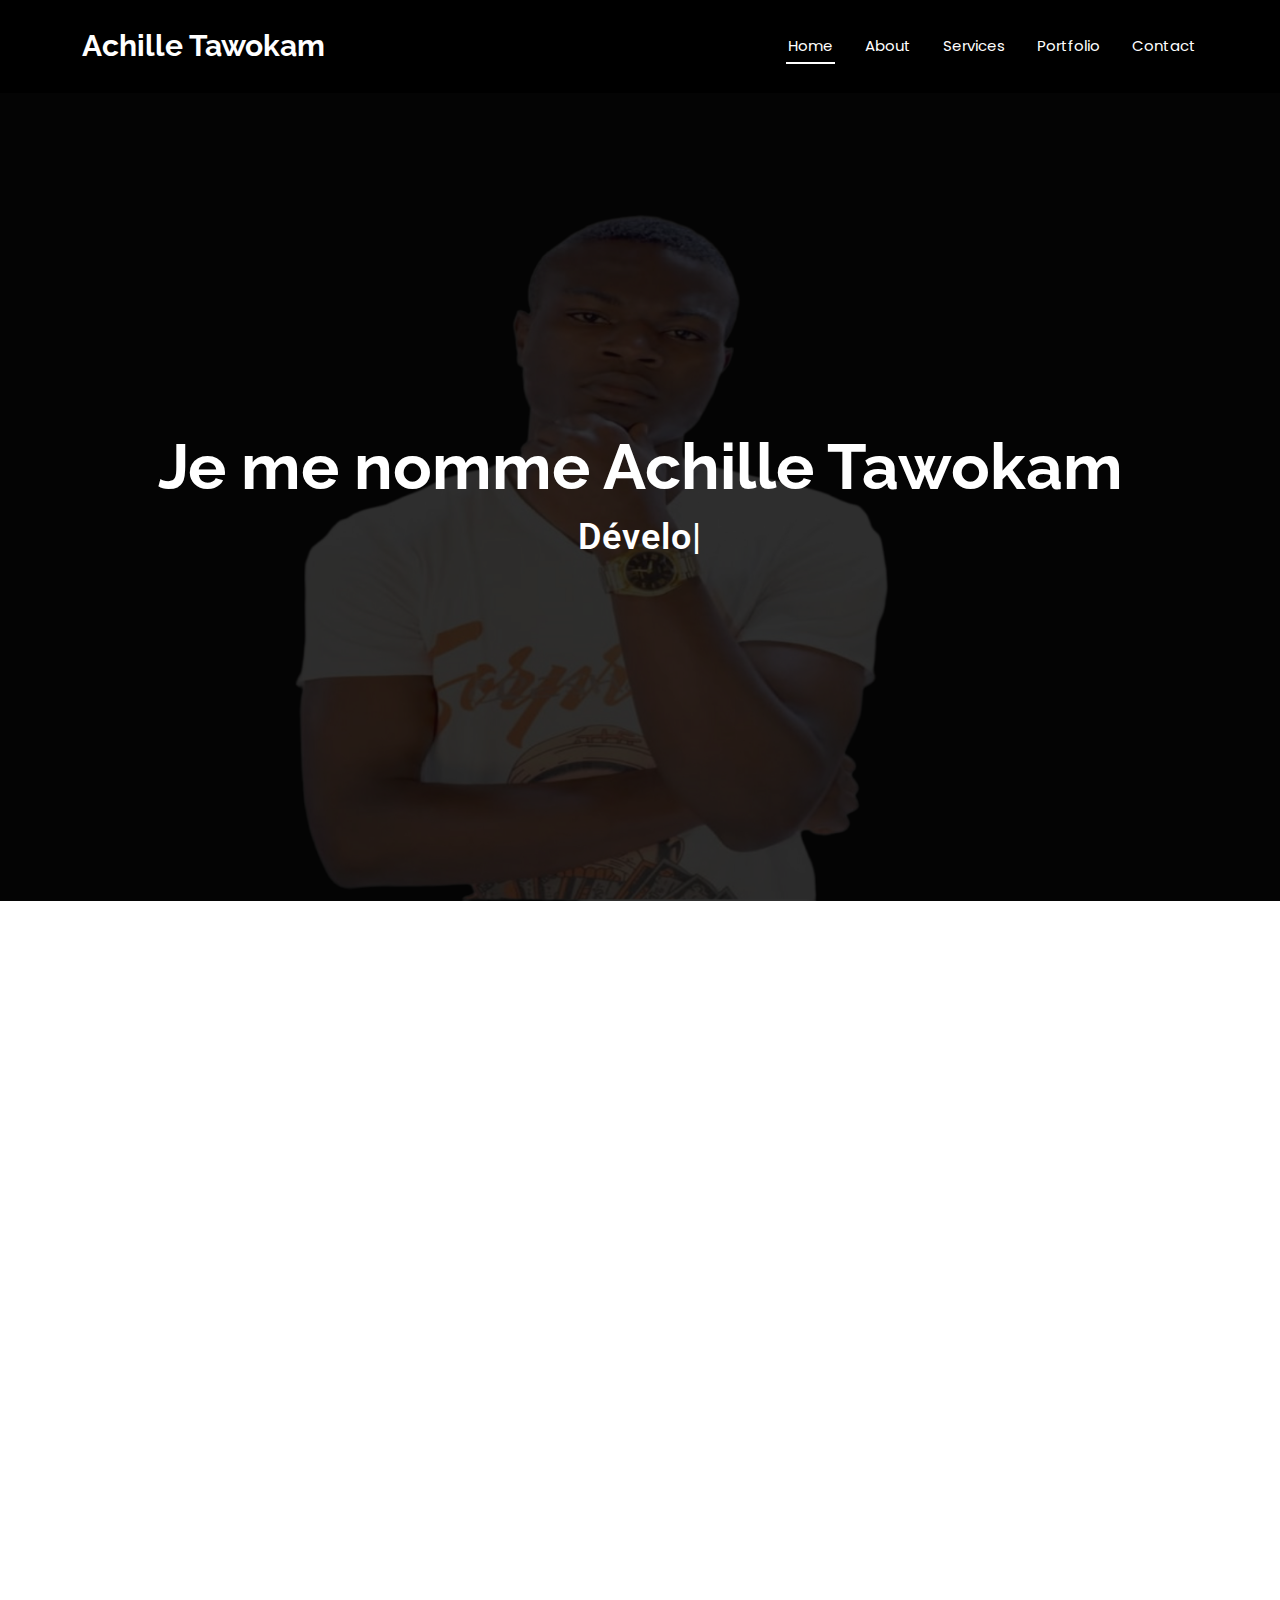
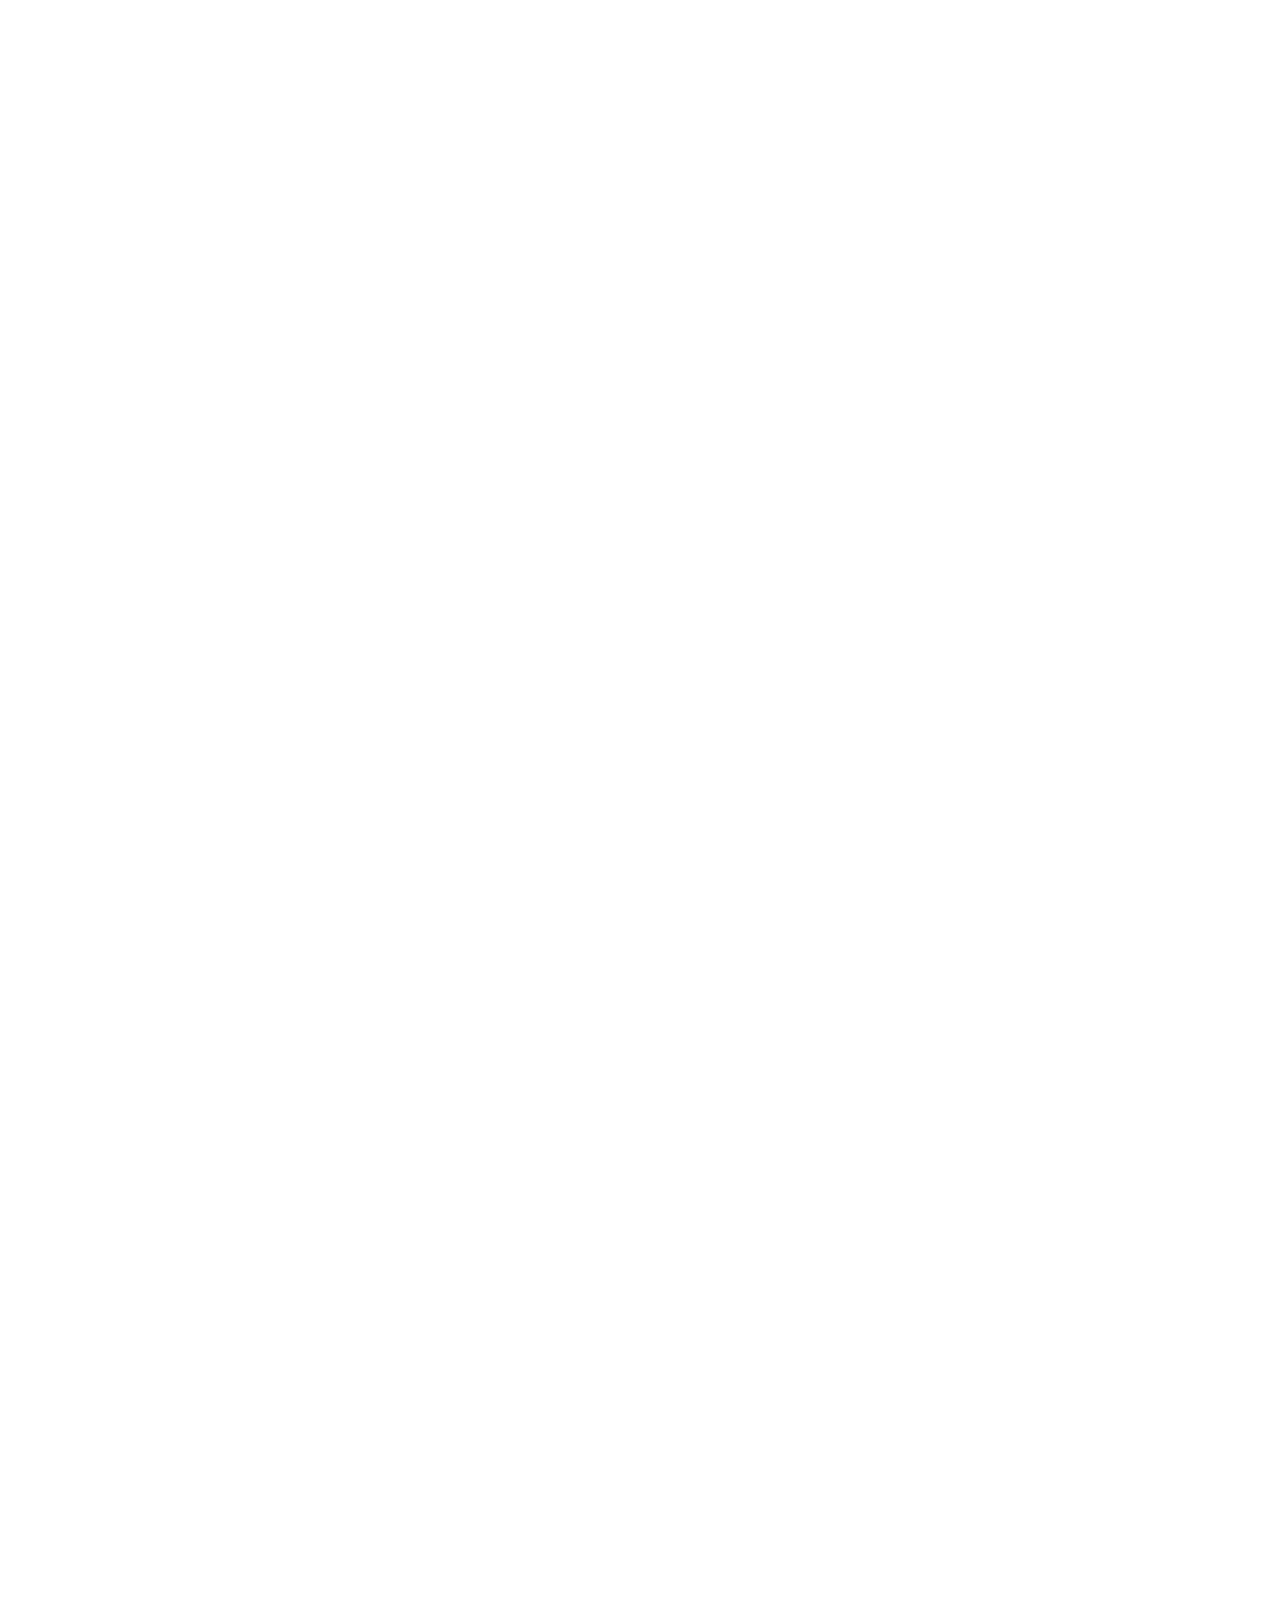
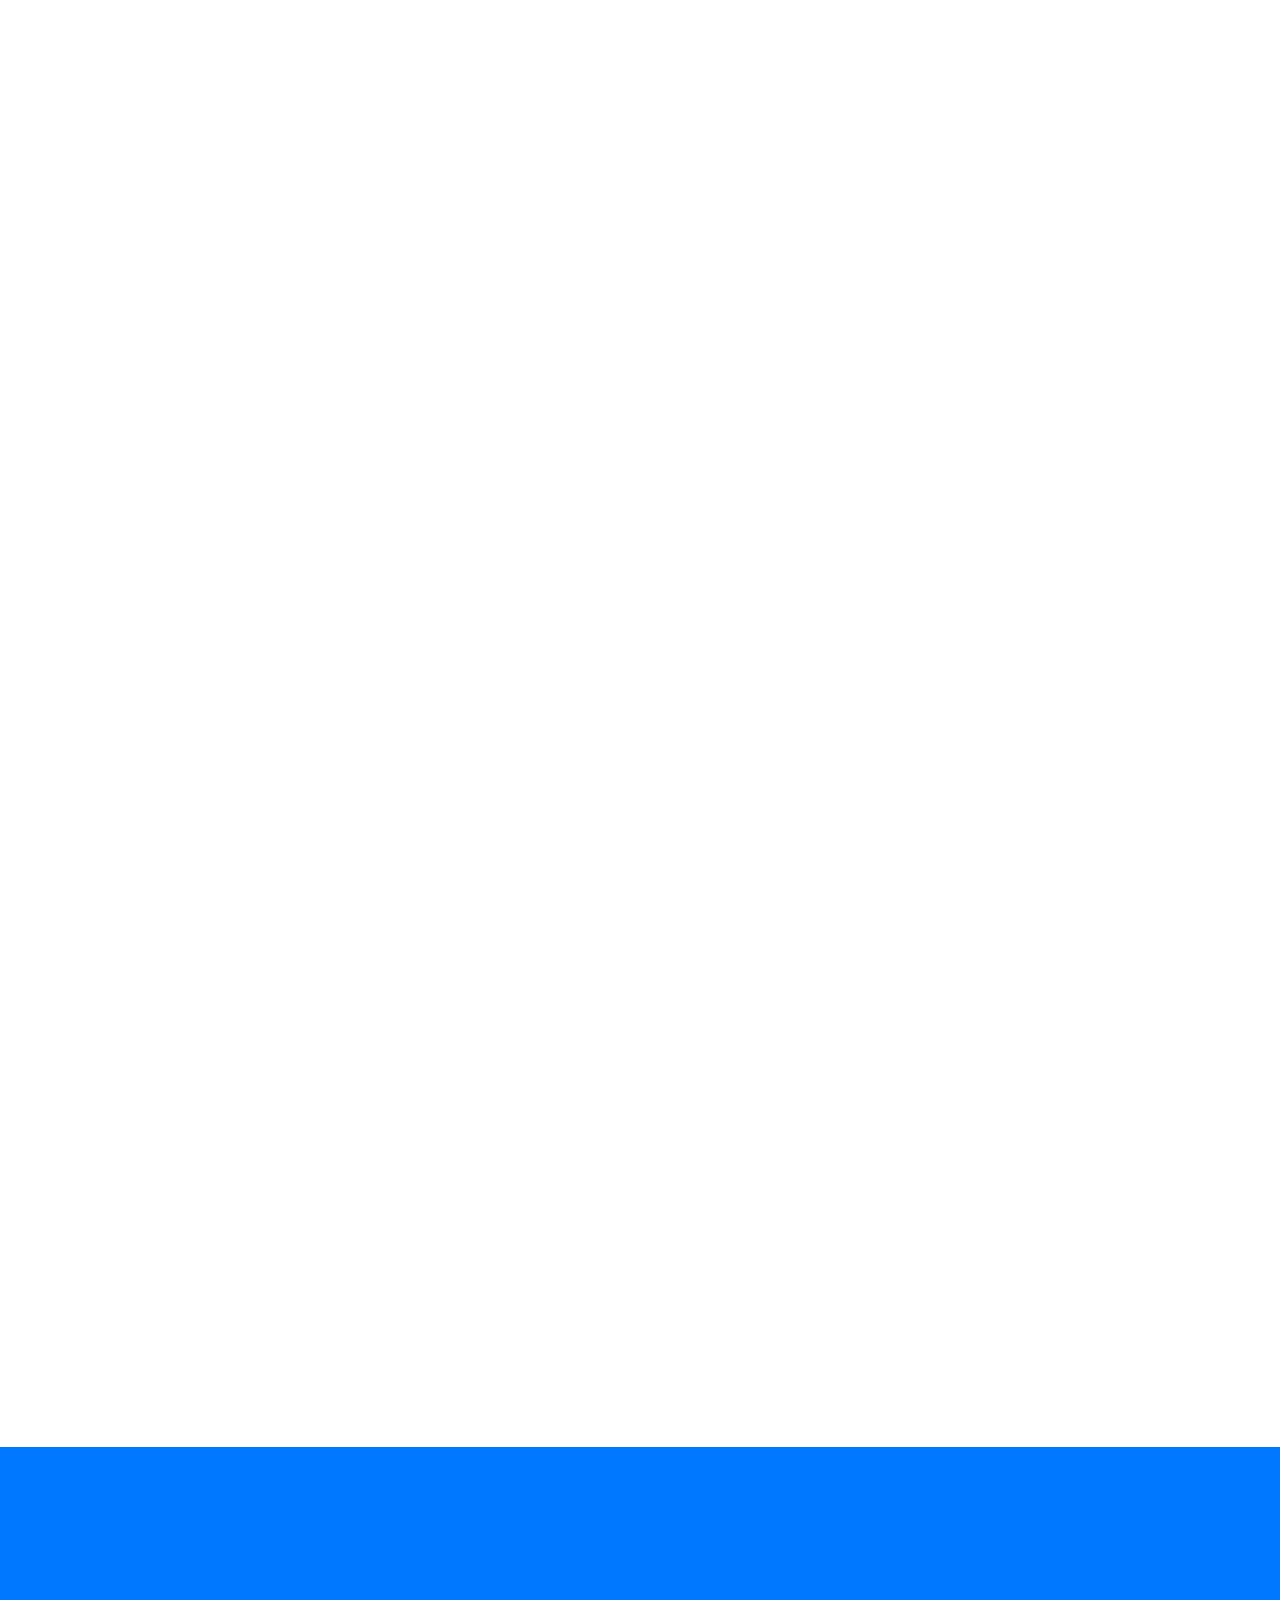
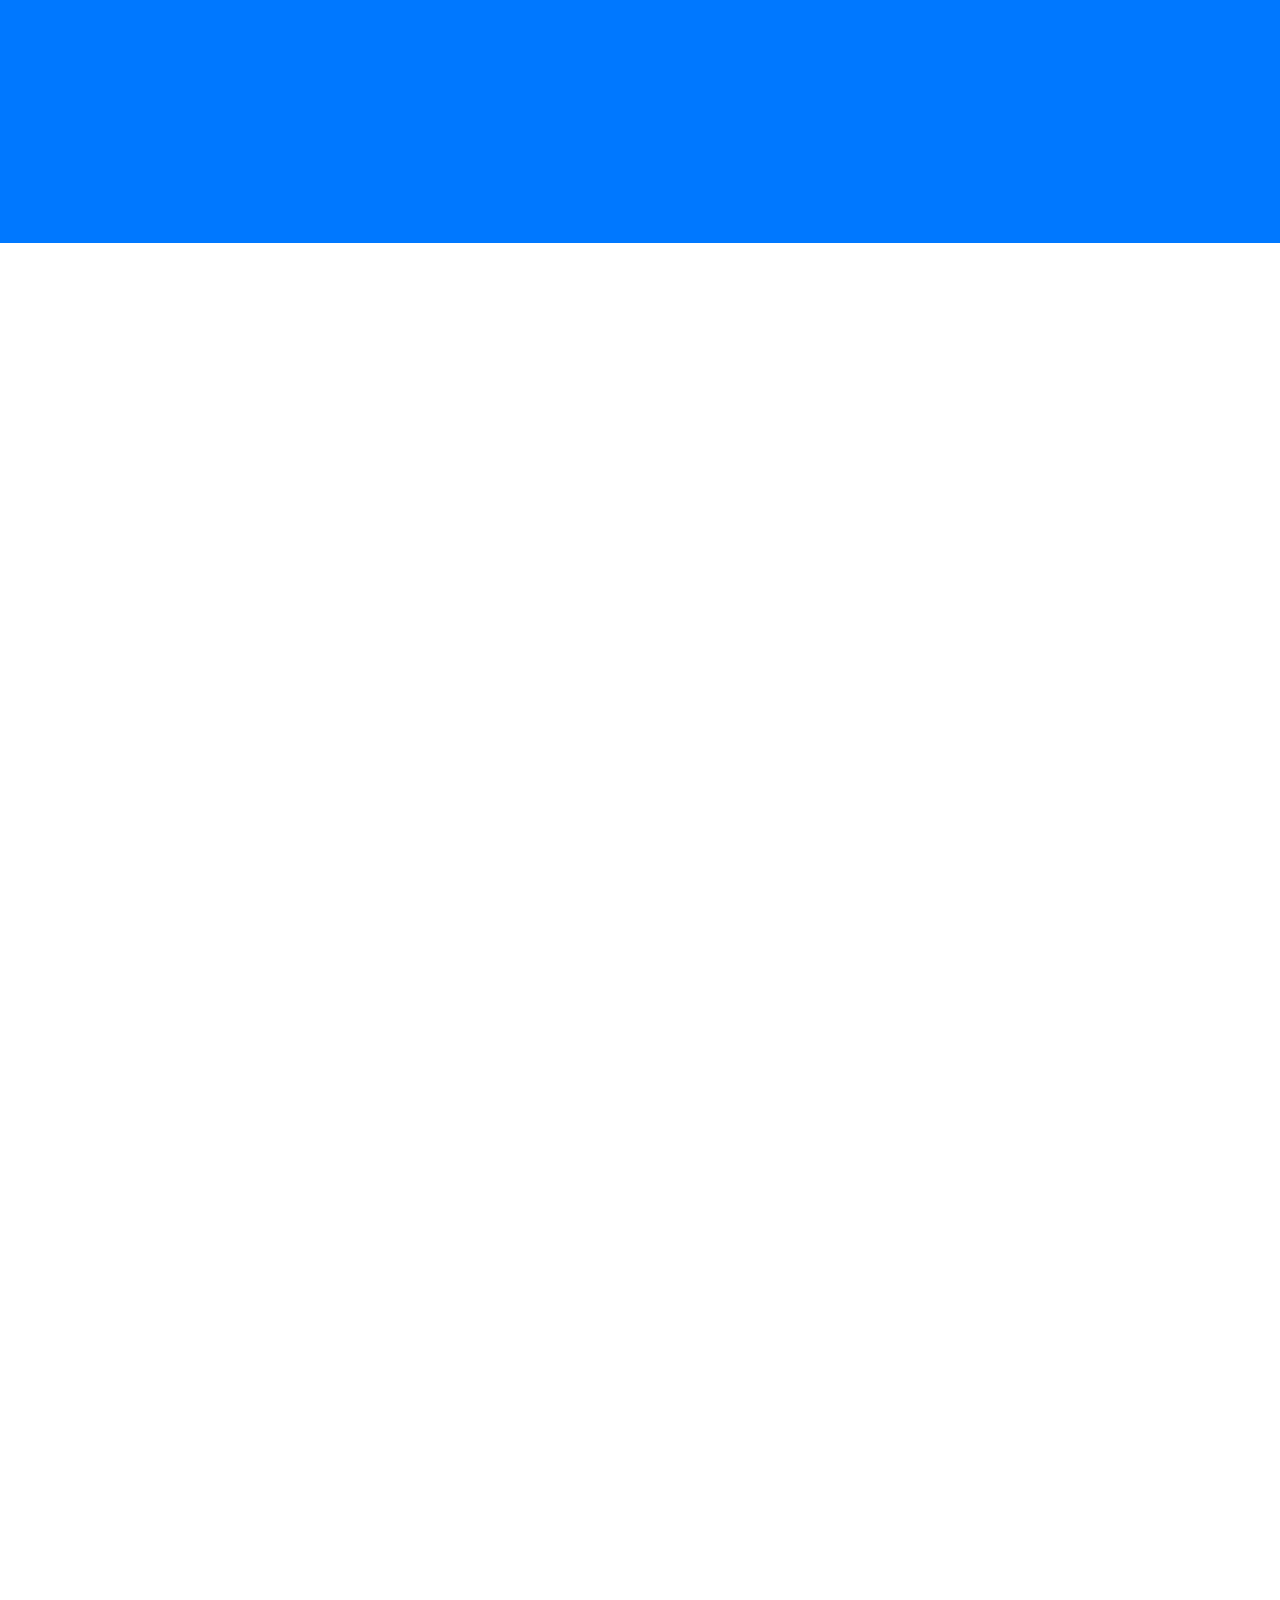
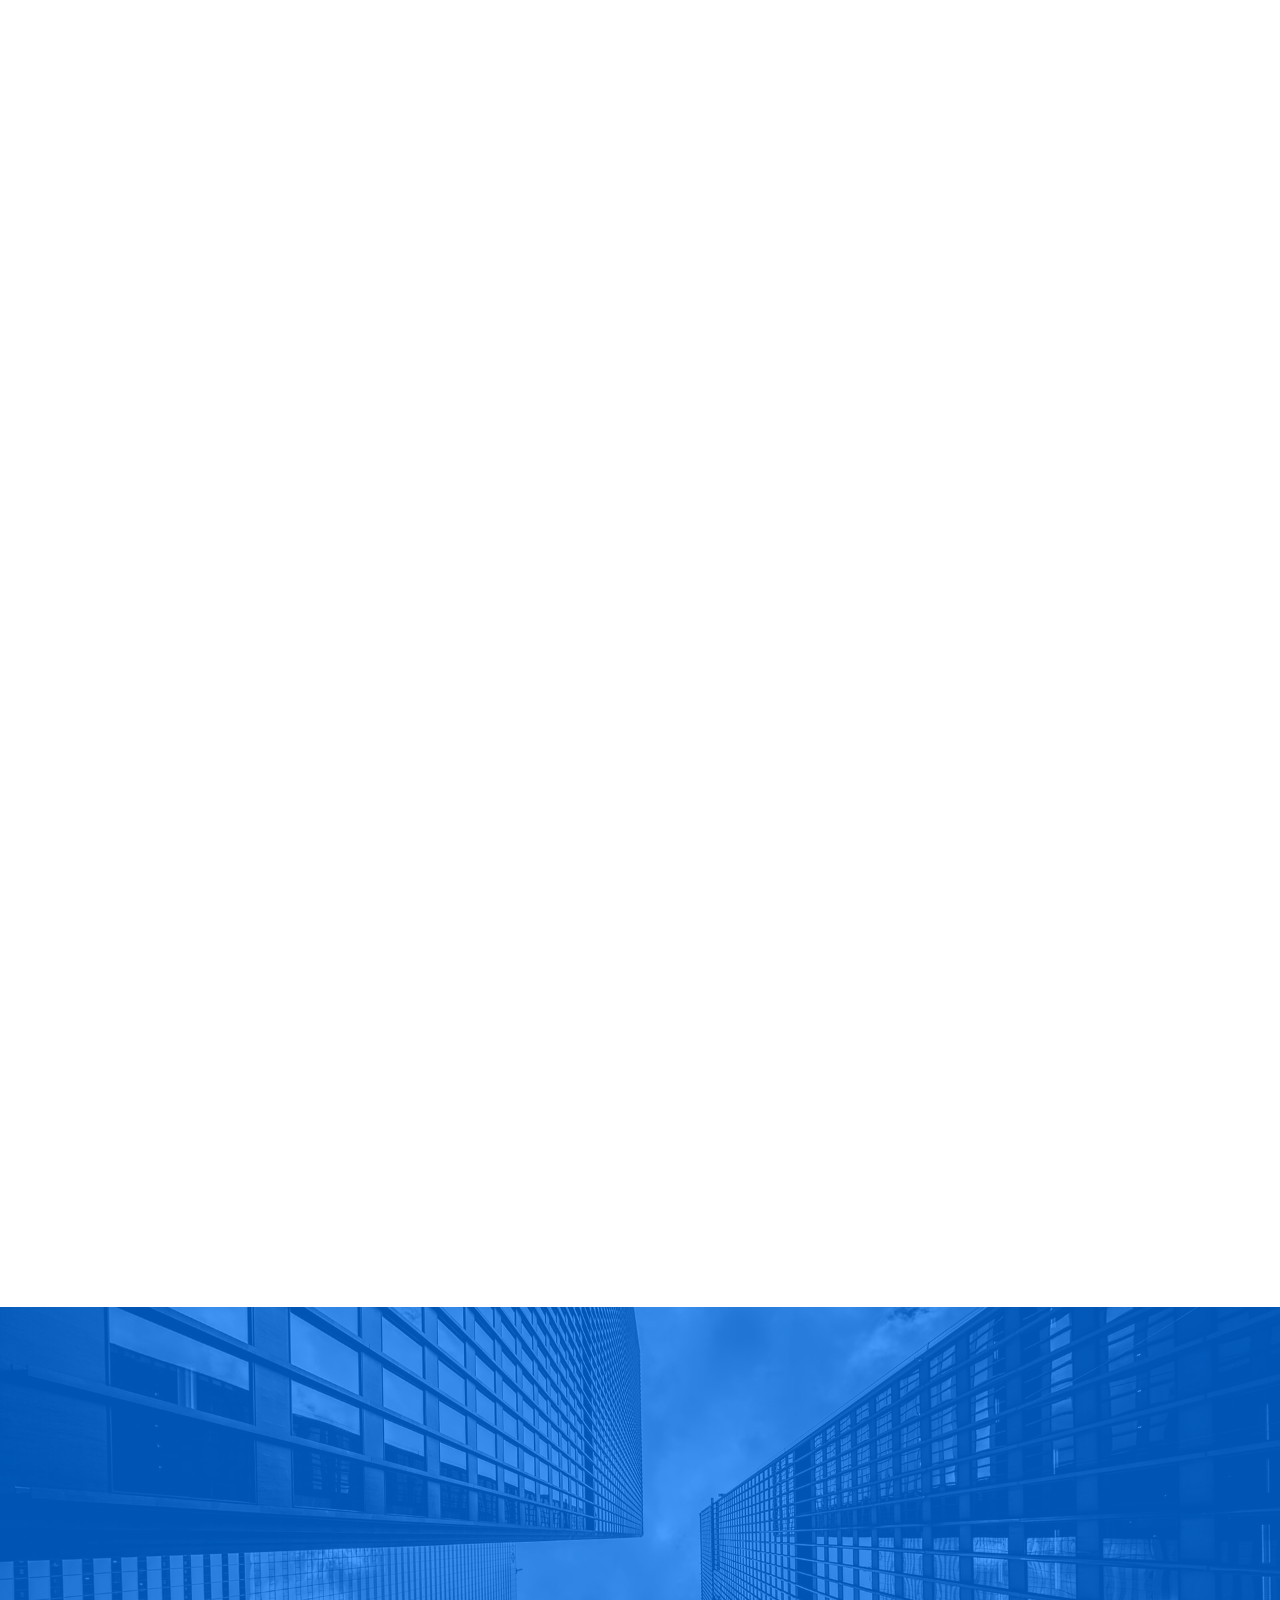
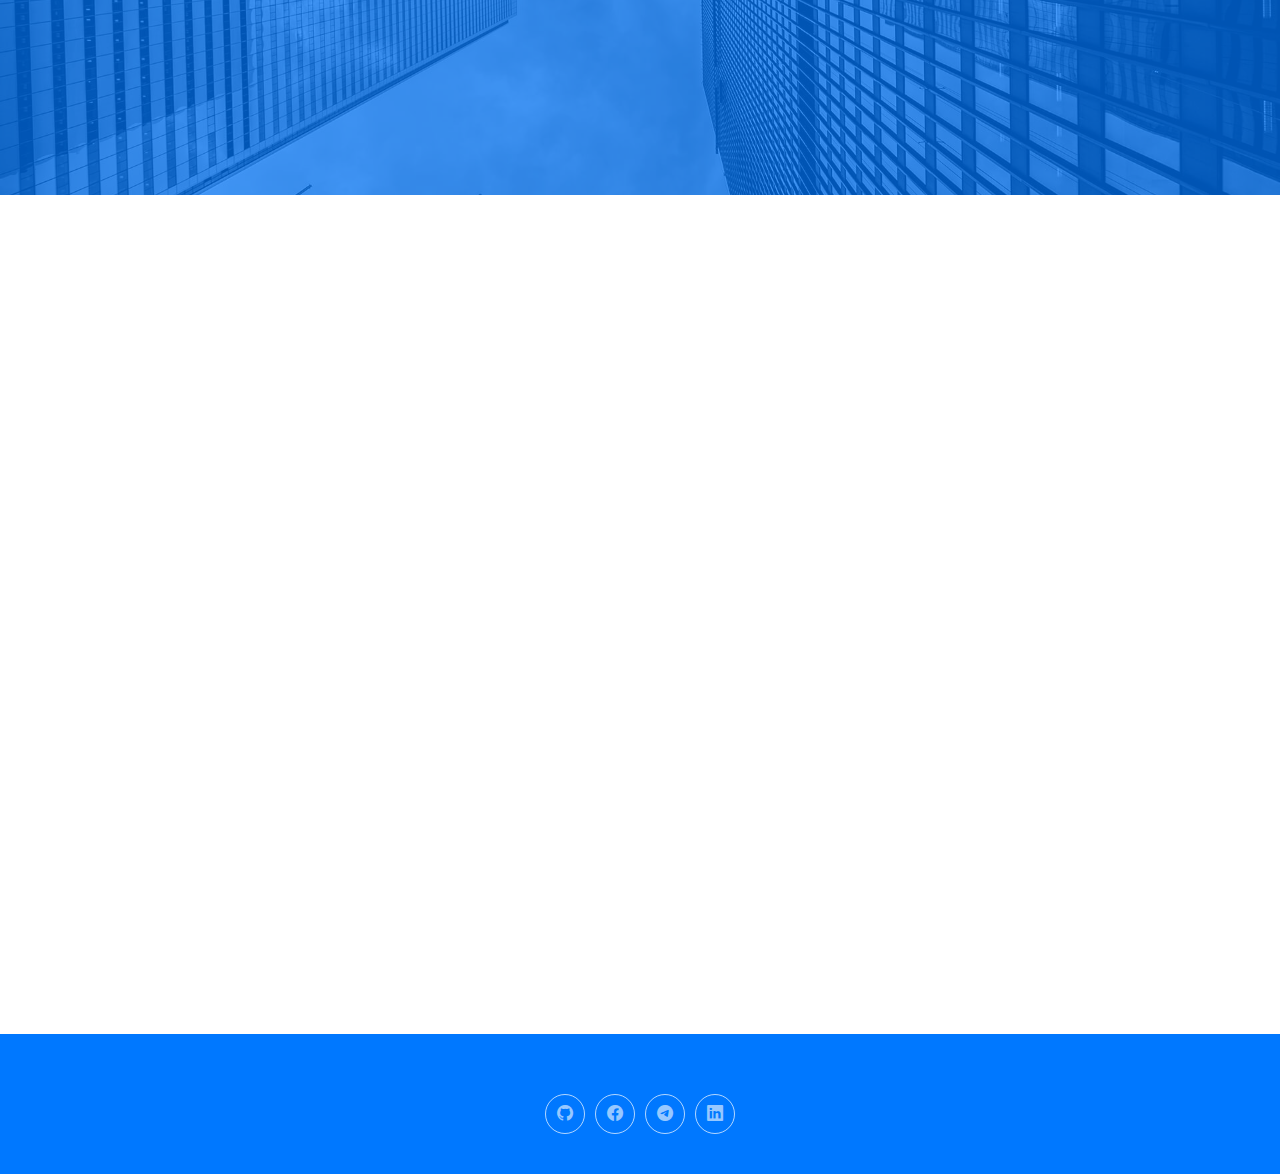
==== commit 80b148da: "suite des modification" ====
--- a/index.html
+++ b/index.html
@@ -1,5 +1,5 @@
 <!DOCTYPE html>
-<html lang="en">
+<html lang="fr">
 
 <head>
   <meta charset="utf-8">
@@ -24,16 +24,9 @@
   <link href="assets/vendor/glightbox/css/glightbox.min.css" rel="stylesheet">
   <link href="assets/vendor/swiper/swiper-bundle.min.css" rel="stylesheet">
 
-  <!-- Main CSS File -->
+  <!-- fichier css principal -->
   <link href="assets/css/main.css" rel="stylesheet">
 
-  <!-- =======================================================
-  * Template Name: DevFolio
-  * Template URL: https://bootstrapmade.com/devfolio-bootstrap-portfolio-html-template/
-  * Updated: Aug 07 2024 with Bootstrap v5.3.3
-  * Author: BootstrapMade.com
-  * License: https://bootstrapmade.com/license/
-  ======================================================== -->
 </head>
 
 <body class="index-page">
@@ -42,8 +35,6 @@
     <div class="container-fluid container-xl position-relative d-flex align-items-center justify-content-between">
 
       <a href="index.html" class="logo d-flex align-items-center">
-        <!-- Uncomment the line below if you also wish to use an image logo -->
-        <!-- <img src="assets/img/logo.png" alt=""> -->
         <h1 class="sitename">Achille Tawokam</h1>
       </a>
 
@@ -64,7 +55,7 @@
 
   <main class="main">
 
-    <!-- Hero Section -->
+    <!-- section d'acceuil -->
     <section id="hero" class="hero section dark-background">
 
       <img src="assets/img/hero-img.jpg" alt="" data-aos="fade-in">
@@ -74,9 +65,9 @@
         <p><span class="typed" data-typed-items="Développeur web, Développeur mobile, Développeur d'application window, Freelance"></span></p>
       </div>
 
-    </section><!-- /Hero Section -->
-
-    <!-- About Section -->
+    </section><!-- /section d'acceuil -->
+
+    <!-- Section a propos -->
     <section id="about" class="about section">
 
       <div class="container" data-aos="fade-up" data-aos-delay="100">
@@ -98,78 +89,78 @@
 
             <div class="skills-content skills-animation">
 
-              <h5>Skills</h5>
+              <h5>Compétences</h5>
 
               <div class="progress">
                 <span class="skill"><span no-translate>HTML</span> <i class="val">100%</i></span>
                 <div class="progress-bar-wrap">
                   <div class="progress-bar" role="progressbar" aria-valuenow="100" aria-valuemin="0" aria-valuemax="100"></div>
                 </div>
-              </div><!-- End Skills Item -->
+              </div><!-- fin de cette competence -->
 
               <div class="progress">
                 <span class="skill"><span>CSS</span> <i class="val">90%</i></span>
                 <div class="progress-bar-wrap">
                   <div class="progress-bar" role="progressbar" aria-valuenow="90" aria-valuemin="0" aria-valuemax="100"></div>
                 </div>
-              </div><!-- End Skills Item -->
+              </div><!-- fin de cette competence -->
               <div class="progress">
                 <span class="skill"><span>PHP</span> <i class="val">90%</i></span>
                 <div class="progress-bar-wrap">
                   <div class="progress-bar" role="progressbar" aria-valuenow="90" aria-valuemin="0" aria-valuemax="100"></div>
                 </div>
-              </div><!-- End Skills Item -->
+              </div><!-- fin de cette competence -->
               
               <div class="progress">
                 <span class="skill"><span>JavaScript</span> <i class="val">90%</i></span>
                 <div class="progress-bar-wrap">
                   <div class="progress-bar" role="progressbar" aria-valuenow="90" aria-valuemin="0" aria-valuemax="100"></div>
                 </div>
-              </div><!-- End Skills Item -->
+              </div><!-- fin de cette competence -->
               <div class="progress">
                 <span class="skill"><span no-translate>Ionic</span> <i class="val">80%</i></span>
                 <div class="progress-bar-wrap">
                   <div class="progress-bar" role="progressbar" aria-valuenow="80" aria-valuemin="0" aria-valuemax="100"></div>
                 </div>
-              </div><!-- End Skills Item -->
+              </div><!-- fin de cette competence -->
               <div class="progress">
                 <span class="skill"><span>.NET</span> <i class="val">80%</i></span>
                 <div class="progress-bar-wrap">
                   <div class="progress-bar" role="progressbar" aria-valuenow="80" aria-valuemin="0" aria-valuemax="100"></div>
                 </div>
-              </div><!-- End Skills Item -->
+              </div><!-- fin de cette competence -->
               
               <div class="progress">
                 <span class="skill"><span>Angular</span> <i class="val">60%</i></span>
                 <div class="progress-bar-wrap">
                   <div class="progress-bar" role="progressbar" aria-valuenow="60" aria-valuemin="0" aria-valuemax="100"></div>
                 </div>
-              </div><!-- End Skills Item -->
+              </div><!-- fin de cette competence -->
                 <div class="progress">
                   <span class="skill"><span>Laravel</span> <i class="val">60%</i></span>
                   <div class="progress-bar-wrap">
                     <div class="progress-bar" role="progressbar" aria-valuenow="60" aria-valuemin="0" aria-valuemax="100"></div>
                   </div>
-                </div><!-- End Skills Item -->
+                </div><!-- fin de cette competence -->
                 <div class="progress">
                   <span class="skill"><span>JAVA</span> <i class="val">60%</i></span>
                   <div class="progress-bar-wrap">
                     <div class="progress-bar" role="progressbar" aria-valuenow="60" aria-valuemin="0" aria-valuemax="100"></div>
                   </div>
-                </div><!-- End Skills Item -->
+                </div><!-- fin de cette competence -->
               <div class="progress">
                 <span class="skill"><span>Typescript</span> <i class="val">50%</i></span>
                 <div class="progress-bar-wrap">
                   <div class="progress-bar" role="progressbar" aria-valuenow="50" aria-valuemin="0" aria-valuemax="100"></div>
                 </div>
-              </div><!-- End Skills Item -->
+              </div><!-- fin de cette competence -->
               
               <div class="progress">
                 <span class="skill"><span>Delphi</span> <i class="val">50%</i></span>
                 <div class="progress-bar-wrap">
                   <div class="progress-bar" role="progressbar" aria-valuenow="50" aria-valuemin="0" aria-valuemax="100"></div>
                 </div>
-              </div><!-- End Skills Item -->
+              </div><!-- fin de cette competence -->
               
 
             </div>
@@ -185,10 +176,6 @@
                 <strong>Compétences et Réalisations</strong><br>
                 En tant que freelance, je développe et assure la maintenance des logiciels au sein des entreprises afin d'augmenter leur productivité et leur rentabilité. Je possède une variété de compétences, notamment en développement d'applications, de sites web, d'applications mobiles et de logiciels Windows. Parmi mes réalisations, je suis particulièrement fier des projets sur lesquels j'ai travaillé, qui ont permis d'améliorer l'expérience utilisateur et d'optimiser les processus pour mes clients.
               </p>
-           <!--    <p>
-                Valeurs et Philosophie
-                Mes valeurs personnelles et professionnelles sont au cœur de mon travail. Je crois fermement en l'importance de l'innovation, de la qualité et de la satisfaction client. Ces principes guident toutes mes actions et me poussent à toujours donner le meilleur de moi-même. Ma philosophie de travail repose sur la collaboration, l'écoute et l'adaptabilité, ce qui me distingue des autres professionnels dans mon domaine.
-              </p> -->
               <p>
                 <strong>Projets et Intérêts Personnels</strong><br>
                 En dehors de mon travail de développeur, j'ai suivi des formations sur l'installation des caméras de surveillance et le marketing digital. Ces compétences supplémentaires me permettent d'offrir des solutions complètes et intégrées à mes clients. De plus, mes intérêts personnels incluent la veille technologique et l'apprentissage continu, ce qui me permet de rester à jour avec les dernières tendances et innovations.
@@ -203,16 +190,16 @@
 
       </div>
 
-    </section><!-- /About Section -->
-
-    <!-- Resume Section -->
+    </section><!-- /Section a propos -->
+
+    <!-- Section CV -->
     <section id="resume" class="resume section">
 
-      <!-- Section Title -->
+      <!-- titre de la Section -->
       <div class="container section-title" data-aos="fade-up">
         <h2>CV</h2>
         <p>Découvrez mon parcours professionnel, mes compétences et mes réalisations dans le domaine des technologies.</p>
-      </div><!-- End Section Title -->
+      </div><!-- fin de la Section titre -->
 
       <div class="container">
 
@@ -229,7 +216,7 @@
                 <li>(+237) 699388115 - 672222260</li>
                 <li>achilleTawokam@gmail.com</li>
               </ul>
-            </div><!-- Edn Resume Item -->
+            </div><!-- fin de cette partie du CV -->
 
             <h3 class="resume-title">Education</h3>
             <div class="resume-item">
@@ -237,14 +224,14 @@
               <h5>2023 - 2024</h5>
               <p><em>Institut Universitaire et Stratégiques de l'Estuaire</em></p>
               <p>Qui deserunt veniam. Et sed aliquam labore tempore sed quisquam iusto autem sit. Ea vero voluptatum qui ut dignissimos deleniti nerada porti sand markend</p>
-            </div><!-- Edn Resume Item -->
+            </div><!-- fin de cette partie du CV -->
 
             <div class="resume-item">
               <h4>AQP (Attestation de qualification professionnelle) en génie logiciel</h4>
               <h5>2020 - 2022</h5>
               <p><em>TwinSoft Technology</em></p>
               <p>Quia nobis sequi est occaecati aut. Repudiandae et iusto quae reiciendis et quis Eius vel ratione eius unde vitae rerum voluptates asperiores voluptatem Earum molestiae consequatur neque etlon sader mart dila</p>
-            </div><!-- Edn Resume Item -->
+            </div><!-- fin de cette partie du CV -->
 
           </div>
 
@@ -260,7 +247,7 @@
                 <li>Maintenance des application existantes . </li>
                 <li>Développement des application avec le langage pascal</li>             
               </ul>
-            </div><!-- Edn Resume Item -->
+            </div><!-- fin de cette partie du CV -->
 
             <div class="resume-item">
               <h4>Développeur fullStack</h4>
@@ -272,7 +259,7 @@
                 <li>Formation des apprenants en developpement web</li>
                 <li>Installation des caméra de surveillance</li>
               </ul>
-            </div><!-- Edn Resume Item -->
+            </div><!-- fin de cette partie du CV -->
             <div class="resume-item">
               <h4>Consultant IT</h4>
               <h5>2021 - Présent</h5>
@@ -285,7 +272,7 @@
 
 
               </ul>
-            </div><!-- Edn Resume Item -->
+            </div><!-- fin de cette partie du CV -->
 
           </div>
 
@@ -293,16 +280,16 @@
 
       </div>
 
-    </section><!-- /Resume Section -->
-
-    <!-- Services Section -->
+    </section><!-- /fin de la Section CV -->
+
+    <!-- Section des services -->
     <section id="services" class="services section">
 
-      <!-- Section Title -->
+      <!-- Titre de la Section -->
       <div class="container section-title" data-aos="fade-up">
         <h2>Services</h2>
         <p>Découvrez les services que je propose pour répondre à vos besoins en développement et en technologie.</p>
-      </div><!-- End Section Title -->
+      </div><!-- Fin du titre de la Section -->
 
       <div class="container">
 
@@ -318,7 +305,7 @@
               </a>
               <p>Le développement d'applications consiste à concevoir et créer des logiciels pour répondre à des besoins spécifiques des utilisateurs. Cela inclut la programmation, les tests et la maintenance des applications pour garantir leur bon fonctionnement. En utilisant des langages de programmation modernes et des méthodologies agiles, je développe des solutions intuitives et performantes. Mon objectif est de fournir des applications qui améliorent l'efficacité et l'expérience utilisateur.</p>
             </div>
-          </div><!-- End Service Item -->
+          </div><!-- fin de cet service -->
 
           <div class="col-lg-4 col-md-6" data-aos="fade-up" data-aos-delay="200">
             <div class="service-item position-relative">
@@ -330,7 +317,7 @@
               </a>
               <p>La conception de sites web consiste à créer des interfaces utilisateur attrayantes et fonctionnelles pour les visiteurs. Cela inclut la mise en page, le design graphique, et l'optimisation de l'expérience utilisateur. En utilisant des technologies modernes comme HTML, CSS et JavaScript, je développe des sites web réactifs et performants. Mon objectif est de fournir des solutions web qui répondent aux besoins des clients et améliorent leur présence en ligne.</p>
             </div>
-          </div><!-- End Service Item -->
+          </div><!-- fin de cet service -->
 
           <div class="col-lg-4 col-md-6" data-aos="fade-up" data-aos-delay="300">
             <div class="service-item position-relative">
@@ -344,7 +331,7 @@
 
               </p>
             </div>
-          </div><!-- End Service Item -->
+          </div><!-- fin de cet service -->
 
           <div class="col-lg-4 col-md-6" data-aos="fade-up" data-aos-delay="400">
             <div class="service-item position-relative">
@@ -357,7 +344,7 @@
               <p>La construction de logiciels d'entreprise consiste à développer des solutions sur mesure pour répondre aux besoins spécifiques des entreprises. Ces logiciels permettent d'optimiser les processus internes, d'améliorer la productivité et de faciliter la gestion des opérations. En utilisant des technologies modernes et des méthodologies éprouvées, je conçois des logiciels robustes et évolutifs. Mon objectif est de fournir des solutions qui aident les entreprises à atteindre leurs objectifs et à rester compétitives sur le marché.</p>
               <a href="#" class="stretched-link"></a>
             </div>
-          </div><!-- End Service Item -->
+          </div><!-- fin de cet service -->
 
           <div class="col-lg-4 col-md-6" data-aos="fade-up" data-aos-delay="500">
             <div class="service-item position-relative">
@@ -370,7 +357,7 @@
               <p>Le marketing digital consiste à promouvoir des produits et services en ligne pour atteindre un large public. En utilisant des stratégies telles que le référencement (SEO), la publicité en ligne et les réseaux sociaux, je crée des campagnes efficaces pour augmenter la visibilité et les ventes. Mon objectif est de fournir des solutions de marketing digital qui répondent aux besoins spécifiques de chaque client. Les outils que j'utilise incluent les plateformes de publicité en ligne et les outils de gestion des réseaux sociaux.</p>
               <a href="#" class="stretched-link"></a>
             </div>
-          </div><!-- End Service Item -->
+          </div><!-- fin de cet service -->
 
           <div class="col-lg-4 col-md-6" data-aos="fade-up" data-aos-delay="600">
             <div class="service-item position-relative">
@@ -385,15 +372,15 @@
               </p>
               <a href="#" class="stretched-link"></a>
             </div>
-          </div><!-- End Service Item -->
+          </div><!-- fin de cet service -->
 
         </div>
 
       </div>
 
-    </section><!-- /Services Section -->
-
-    <!-- Stats Section -->
+    </section><!-- /Section des services -->
+
+    <!-- Section des statistiques -->
     <section id="stats" class="stats section accent-background">
 
       <img src="assets/img/stats-bg.jpg" alt="" data-aos="fade-in">
@@ -407,43 +394,43 @@
               <span data-purecounter-start="0" data-purecounter-end="+10" data-purecounter-duration="0" class="purecounter">+10</span>
               <p>Clients</p>
             </div>
-          </div><!-- End Stats Item -->
+          </div><!-- fin de cette statistique -->
 
           <div class="col-lg-3 col-md-6">
             <div class="stats-item text-center w-100 h-100">
               <span data-purecounter-start="0" data-purecounter-end="6" data-purecounter-duration="0" class="purecounter">+5</span>
               <p>Projects</p>
             </div>
-          </div><!-- End Stats Item -->
+          </div><!-- fin de cette statistique -->
 
           <div class="col-lg-3 col-md-6">
             <div class="stats-item text-center w-100 h-100">
               <span data-purecounter-start="0" data-purecounter-end="1453" data-purecounter-duration="0" class="purecounter">1453</span>
               <p>Hours Of Support</p>
             </div>
-          </div><!-- End Stats Item -->
+          </div><!-- fin de cette statistique -->
 
           <div class="col-lg-3 col-md-6">
             <div class="stats-item text-center w-100 h-100">
               <span data-purecounter-start="0" data-purecounter-end="32" data-purecounter-duration="0" class="purecounter">32</span>
               <p>Awards</p>
             </div>
-          </div><!-- End Stats Item -->
+          </div><!-- fin de cette statistique -->
 
         </div>
 
       </div>
 
-    </section><!-- /Stats Section -->
-
-    <!-- Portfolio Section -->
+    </section><!-- /section des statistiques -->
+
+    <!-- Sectiion des projets -->
     <section id="portfolio" class="portfolio section">
 
-      <!-- Section Title -->
+      <!-- titre de la section -->
       <div class="container section-title" data-aos="fade-up">
         <h2>Projets</h2>
         <p>Explorez mes réalisations, mes compétences et les projets que j'ai menés dans le domaine des technologies.</p>
-      </div><!-- End Section Title -->
+      </div><!-- fin du titre de la section -->
 
       <div class="container">
 
@@ -455,7 +442,7 @@
             <li data-filter=".filter-product">Application mobile</li>
             <li data-filter=".filter-branding">logiciel</li>
             <li data-filter=".filter-books">Services</li>
-          </ul><!-- End Portfolio Filters -->
+          </ul><!-- fin du filtre des projets -->
 
           <div class="row gy-4 isotope-container" data-aos="fade-up" data-aos-delay="200">
 
@@ -467,7 +454,7 @@
                 <a href="assets/img/portfolio/app-1.jpg" title="App 1" data-gallery="portfolio-gallery-app" class="glightbox preview-link"><i class="bi bi-zoom-in"></i></a>
                 <a href="portfolio-details.html" title="More Details" class="details-link"><i class="bi bi-link-45deg"></i></a>
               </div>
-            </div><!-- End Portfolio Item -->
+            </div><!-- fin de ce projet -->
 
             <div class="col-lg-4 col-md-6 portfolio-item isotope-item filter-product">
               <img src="assets/img/portfolio/product-1.jpg" class="img-fluid" alt="">
@@ -477,7 +464,7 @@
                 <a href="assets/img/portfolio/product-1.jpg" title="Product 1" data-gallery="portfolio-gallery-product" class="glightbox preview-link"><i class="bi bi-zoom-in"></i></a>
                 <a href="portfolio-details.html" title="More Details" class="details-link"><i class="bi bi-link-45deg"></i></a>
               </div>
-            </div><!-- End Portfolio Item -->
+            </div><!-- fin de ce projet -->
 
             <div class="col-lg-4 col-md-6 portfolio-item isotope-item filter-branding">
               <img src="assets/img/portfolio/branding-1.jpg" class="img-fluid" alt="">
@@ -487,7 +474,7 @@
                 <a href="assets/img/portfolio/branding-1.jpg" title="Branding 1" data-gallery="portfolio-gallery-branding" class="glightbox preview-link"><i class="bi bi-zoom-in"></i></a>
                 <a href="portfolio-details.html" title="More Details" class="details-link"><i class="bi bi-link-45deg"></i></a>
               </div>
-            </div><!-- End Portfolio Item -->
+            </div><!-- fin de ce projet -->
 
             <div class="col-lg-4 col-md-6 portfolio-item isotope-item filter-books">
               <img src="assets/img/portfolio/books-1.jpg" class="img-fluid" alt="">
@@ -497,7 +484,7 @@
                 <a href="assets/img/portfolio/books-1.jpg" title="Branding 1" data-gallery="portfolio-gallery-book" class="glightbox preview-link"><i class="bi bi-zoom-in"></i></a>
                 <a href="portfolio-details.html" title="More Details" class="details-link"><i class="bi bi-link-45deg"></i></a>
               </div>
-            </div><!-- End Portfolio Item -->
+            </div><!-- fin de ce projet -->
 
             <div class="col-lg-4 col-md-6 portfolio-item isotope-item filter-app">
               <img src="assets/img/portfolio/app-2.jpg" class="img-fluid" alt="">
@@ -507,7 +494,7 @@
                 <a href="assets/img/portfolio/app-2.jpg" title="App 2" data-gallery="portfolio-gallery-app" class="glightbox preview-link"><i class="bi bi-zoom-in"></i></a>
                 <a href="portfolio-details.html" title="More Details" class="details-link"><i class="bi bi-link-45deg"></i></a>
               </div>
-            </div><!-- End Portfolio Item -->
+            </div><!-- fin de ce projet -->
 
             <div class="col-lg-4 col-md-6 portfolio-item isotope-item filter-product">
               <img src="assets/img/portfolio/product-2.jpg" class="img-fluid" alt="">
@@ -517,7 +504,7 @@
                 <a href="assets/img/portfolio/product-2.jpg" title="Product 2" data-gallery="portfolio-gallery-product" class="glightbox preview-link"><i class="bi bi-zoom-in"></i></a>
                 <a href="portfolio-details.html" title="More Details" class="details-link"><i class="bi bi-link-45deg"></i></a>
               </div>
-            </div><!-- End Portfolio Item -->
+            </div><!-- fin de ce projet -->
 
             <div class="col-lg-4 col-md-6 portfolio-item isotope-item filter-branding">
               <img src="assets/img/portfolio/branding-2.jpg" class="img-fluid" alt="">
@@ -527,7 +514,7 @@
                 <a href="assets/img/portfolio/branding-2.jpg" title="Branding 2" data-gallery="portfolio-gallery-branding" class="glightbox preview-link"><i class="bi bi-zoom-in"></i></a>
                 <a href="portfolio-details.html" title="More Details" class="details-link"><i class="bi bi-link-45deg"></i></a>
               </div>
-            </div><!-- End Portfolio Item -->
+            </div><!-- fin de ce projet -->
 
             <div class="col-lg-4 col-md-6 portfolio-item isotope-item filter-books">
               <img src="assets/img/portfolio/books-2.jpg" class="img-fluid" alt="">
@@ -537,7 +524,7 @@
                 <a href="assets/img/portfolio/books-2.jpg" title="Branding 2" data-gallery="portfolio-gallery-book" class="glightbox preview-link"><i class="bi bi-zoom-in"></i></a>
                 <a href="portfolio-details.html" title="More Details" class="details-link"><i class="bi bi-link-45deg"></i></a>
               </div>
-            </div><!-- End Portfolio Item -->
+            </div><!-- fin de ce projet -->
 
             <div class="col-lg-4 col-md-6 portfolio-item isotope-item filter-app">
               <img src="assets/img/portfolio/app-3.jpg" class="img-fluid" alt="">
@@ -547,7 +534,7 @@
                 <a href="assets/img/portfolio/app-3.jpg" title="App 3" data-gallery="portfolio-gallery-app" class="glightbox preview-link"><i class="bi bi-zoom-in"></i></a>
                 <a href="portfolio-details.html" title="More Details" class="details-link"><i class="bi bi-link-45deg"></i></a>
               </div>
-            </div><!-- End Portfolio Item -->
+            </div><!-- fin de ce projet -->
 
             <div class="col-lg-4 col-md-6 portfolio-item isotope-item filter-product">
               <img src="assets/img/portfolio/product-3.jpg" class="img-fluid" alt="">
@@ -557,7 +544,7 @@
                 <a href="assets/img/portfolio/product-3.jpg" title="Product 3" data-gallery="portfolio-gallery-product" class="glightbox preview-link"><i class="bi bi-zoom-in"></i></a>
                 <a href="portfolio-details.html" title="More Details" class="details-link"><i class="bi bi-link-45deg"></i></a>
               </div>
-            </div><!-- End Portfolio Item -->
+            </div><!-- fin de ce projet -->
 
             <div class="col-lg-4 col-md-6 portfolio-item isotope-item filter-branding">
               <img src="assets/img/portfolio/branding-3.jpg" class="img-fluid" alt="">
@@ -567,7 +554,7 @@
                 <a href="assets/img/portfolio/branding-3.jpg" title="Branding 2" data-gallery="portfolio-gallery-branding" class="glightbox preview-link"><i class="bi bi-zoom-in"></i></a>
                 <a href="portfolio-details.html" title="More Details" class="details-link"><i class="bi bi-link-45deg"></i></a>
               </div>
-            </div><!-- End Portfolio Item -->
+            </div><!-- fin de ce projet -->
 
             <div class="col-lg-4 col-md-6 portfolio-item isotope-item filter-books">
               <img src="assets/img/portfolio/books-3.jpg" class="img-fluid" alt="">
@@ -577,24 +564,24 @@
                 <a href="assets/img/portfolio/books-3.jpg" title="Branding 3" data-gallery="portfolio-gallery-book" class="glightbox preview-link"><i class="bi bi-zoom-in"></i></a>
                 <a href="portfolio-details.html" title="More Details" class="details-link"><i class="bi bi-link-45deg"></i></a>
               </div>
-            </div><!-- End Portfolio Item -->
-
-          </div><!-- End Portfolio Container -->
+            </div><!-- fin de ce projet -->
+
+          </div><!--fin des projets -->
 
         </div>
 
       </div>
 
-    </section><!-- /Portfolio Section -->
-
-    <!-- Pricing Section -->
+    </section><!-- section desd projets -->
+
+    <!-- section des tarifs -->
     <section id="pricing" class="pricing section">
 
-      <!-- Section Title -->
+      <!-- titre de la section -->
       <div class="container section-title" data-aos="fade-up">
         <h2>Tarifs</h2>
         <p>Découvrez mes offres tarifaires adaptées à vos besoins en développement et en technologie.</p>
-      </div><!-- End Section Title -->
+      </div><!-- fin du titre de la section -->
 
       <div class="container" data-aos="fade-up" data-aos-delay="100">
 
@@ -605,50 +592,50 @@
               <h3>Site Web à partir de </h3>
               <h4>$167.00</h4>
             </div>
-          </div><!-- End Pricing Item -->
+          </div><!-- fin de ce tarif -->
 
           <div class="col-lg-6">
             <div class="pricing-item d-flex justify-content-between">
               <h3>Logiciel d'entreprise à partir de</h3>
               <h4>$300.00</h4>
             </div>
-          </div><!-- End Pricing Item -->
+          </div><!-- fin de ce tarif -->
 
           <div class="col-lg-6">
             <div class="pricing-item d-flex justify-content-between">
               <h3>Application mobile à partir de</h3>
               <h4>$300.00</h4>
             </div>
-          </div><!-- End Pricing Item -->
+          </div><!-- fin de ce tarif -->
 
           <div class="col-lg-6">
             <div class="pricing-item d-flex justify-content-between">
               <h3>Installation des caméras de surveillance à partir de</h3>
               <h4>$100.00</h4>
             </div>
-          </div><!-- End Pricing Item -->
+          </div><!-- fin de ce tarif -->
 
           <div class="col-lg-6">
             <div class="pricing-item d-flex justify-content-between">
               <h3>Marketing digital à partir de</h3>
               <h4>$200.00</h4>
             </div>
-          </div><!-- End Pricing Item -->
+          </div><!-- fin de ce tarif -->
 
           <div class="col-lg-6">
             <div class="pricing-item d-flex justify-content-between">
               <h3>Consultation IT</h3>
               <h4>$100.00</h4>
             </div>
-          </div><!-- End Pricing Item -->
+          </div><!-- fin de ce tarif -->
 
         </div>
 
       </div>
 
-    </section><!-- /Pricing Section -->
-
-    <!-- Faq Section -->
+    </section><!-- /section des tarifs -->
+
+    <!-- Section des questions -->
     <section id="faq" class="faq section">
 
       <div class="container">
@@ -657,7 +644,10 @@
 
           <div class="col-lg-4" data-aos="fade-up" data-aos-delay="100">
             <div class="content px-xl-5">
-              <h3><span>fréquemment posées </span><strong>Questions</strong></h3>
+              <h3>
+                <strong>Questions</strong>
+                <span>fréquemment posées </span>
+              </h3>
               <p>
                 La satisfaction de mes clients est ma priorité absolue. Je vous encourage vivement à poser toutes vos questions, sans aucune réserve. Que ce soit pour obtenir des informations supplémentaires, clarifier un point ou simplement en savoir plus sur mes services, je suis là pour vous aider. N'hésitez pas à me contacter, je serai ravi de vous répondre et de vous offrir l'assistance dont vous avez besoin.
               </p>
@@ -674,7 +664,7 @@
                   <p>Un projet dont je suis particulièrement fier est le développement d'une application de gestion des pressings pour une entreprise. L'objectif principal de ce projet était de créer une solution polyvalente pouvant être utilisée par toutes les agences, avec la possibilité de fonctionner aussi bien en local qu'en ligne. Cette application permet aux agences de gérer efficacement leurs opérations, d'optimiser leurs processus et d'améliorer la satisfaction client, que ce soit en mode connecté ou déconnecté.</p>
                 </div>
                 <i class="faq-toggle bi bi-chevron-right"></i>
-              </div><!-- End Faq item-->
+              </div><!-- fin de cette question-->
 
               <div class="faq-item">
                 <h3><span class="num">2.</span> <span>comment gerez-vous les delais et les priorités dans vos projets ?</span></h3>
@@ -683,7 +673,7 @@
                     Pour gérer efficacement les délais et les priorités dans mes projets, j'adopte une approche structurée et méthodique. Je commence par une planification détaillée, en définissant des objectifs clairs et des jalons spécifiques. Je priorise les tâches en fonction de leur importance et de leur urgence, et je communique régulièrement avec les parties prenantes pour aligner les attentes. En cas d'imprévus, je réévalue le plan de projet et ajuste les ressources et les délais en conséquence, tout en maintenant un équilibre entre la qualité du travail et le respect des délais..</p>
                 </div>
                 <i class="faq-toggle bi bi-chevron-right"></i>
-              </div><!-- End Faq item-->
+              </div><!-- fin de cette question-->
 
               <div class="faq-item">
                 <h3><span class="num">3.</span> <span>Quels langages de programmation maîtrisez-vous ?</span></h3>
@@ -703,7 +693,7 @@
                     Ces compétences me permettent de m'adapter à divers projets et de fournir des solutions efficaces et performantes.</p>
                 </div>
                 <i class="faq-toggle bi bi-chevron-right"></i>
-              </div><!-- End Faq item-->
+              </div><!-- fin de cette question-->
 
               <div class="faq-item">
                 <h3><span class="num">4.</span> <span>Avez-vous des diplomes ou des formations spécifiques en développement ?</span></h3>
@@ -711,7 +701,7 @@
                   <p>Oui, j'ai suivi plusieurs formations et obtenu des diplomes spécifiques en développement pour renforcer mes compétences et rester à jour avec les dernières technologies. Parmi celles-ci, j'ai obtenu un Brevet de technicien supérieur(BTS), qui atteste de mes compétences en développement et déploiement d'applications. J'ai également suivi des formations en développement mobile avec Flutter, développement web avec Angular et laravel et développement des logiciel d'entreprise avec .Net et JAVA. Ces diplomes et formations me permettent de fournir des solutions de haute qualité et de répondre aux besoins variés de mes clients.</p>
                 </div>
                 <i class="faq-toggle bi bi-chevron-right"></i>
-              </div><!-- End Faq item-->
+              </div><!-- fin de cette question-->
 
               <div class="faq-item">
                 <h3><span class="num">5.</span> <span>Comment gérez-vous le stress et les défis dans votre travail ?</span></h3>
@@ -719,7 +709,7 @@
                   <p>Pour gérer le stress et les défis dans mon travail, j'adopte une approche proactive et équilibrée. Je commence par bien organiser mes tâches et établir des priorités claires, ce qui me permet de rester concentré et de gérer efficacement mon temps. J'utilise également des techniques de gestion du stress, comme les pauses régulières, pour maintenir un bon équilibre entre vie professionnelle et personnelle. En cas de défis imprévus, je reste flexible et adaptable, en cherchant des solutions créatives et en collaborant avec mes collègues pour surmonter les obstacles. Cette approche me permet de rester serein et productif, même dans les situations les plus exigeantes.</p>
                 </div>
                 <i class="faq-toggle bi bi-chevron-right"></i>
-              </div><!-- End Faq item-->
+              </div><!-- fin de cette question-->
 
             </div>
 
@@ -728,9 +718,9 @@
 
       </div>
 
-    </section><!-- /Faq Section -->
-
-    <!-- Testimonials Section -->
+    </section><!-- /Section des questions -->
+
+    <!-- section des témoignages -->
     <section id="testimonials" class="testimonials section accent-background">
 
       <img src="assets/img/testimonials-bg.jpg" class="testimonials-bg" alt="">
@@ -769,7 +759,7 @@
                   <i class="bi bi-quote quote-icon-right"></i>
                 </p>
               </div>
-            </div><!-- End testimonial item -->
+            </div><!-- fin de ce témoignage -->
 
             <div class="swiper-slide">
               <div class="testimonial-item">
@@ -785,7 +775,7 @@
                   <i class="bi bi-quote quote-icon-right"></i>
                 </p>
               </div>
-            </div><!-- End testimonial item -->
+            </div><!-- fin de ce témoignage -->
 
             <div class="swiper-slide">
               <div class="testimonial-item">
@@ -801,7 +791,7 @@
                   <i class="bi bi-quote quote-icon-right"></i>
                 </p>
               </div>
-            </div><!-- End testimonial item -->
+            </div><!-- fin de ce témoignage -->
 
             <div class="swiper-slide">
               <div class="testimonial-item">
@@ -817,7 +807,7 @@
                   <i class="bi bi-quote quote-icon-right"></i>
                 </p>
               </div>
-            </div><!-- End testimonial item -->
+            </div><!-- fin de ce témoignage -->
 
             <div class="swiper-slide">
               <div class="testimonial-item">
@@ -833,7 +823,7 @@
                   <i class="bi bi-quote quote-icon-right"></i>
                 </p>
               </div>
-            </div><!-- End testimonial item -->
+            </div><!-- fin de ce témoignage -->
 
           </div>
           <div class="swiper-pagination"></div>
@@ -841,16 +831,16 @@
 
       </div>
 
-    </section><!-- /Testimonials Section -->
-
-    <!-- Contact Section -->
+    </section><!-- /section des témoignage -->
+
+    <!-- section des contact -->
     <section id="contact" class="contact section">
 
-      <!-- Section Title -->
+      <!--titre de la section -->
       <div class="container section-title" data-aos="fade-up">
         <h2>Contact</h2>
         <p>Pour toute question ou demande d'information, n'hésitez pas à me contacter. Je suis à votre disposition pour vous aider et répondre à vos besoins.</p>
-      </div><!-- End Section Title -->
+      </div><!-- fin de la section du titre -->
 
       <div class="container" data-aos="fade-up" data-aos-delay="100">
 
@@ -865,7 +855,7 @@
                   <p>bafoussam, cameroun</p>
                 </div>
               </div>
-            </div><!-- End Info Item -->
+            </div><!-- fin de ce conntact -->
 
             <div class="col-lg-4">
               <div class="info-item d-flex align-items-center">
@@ -875,7 +865,7 @@
                   <p>+237 699388115 - +237 672222260</p>
                 </div>
               </div>
-            </div><!-- End Info Item -->
+            </div><!-- fin de ce conntact -->
 
             <div class="col-lg-4">
               <div class="info-item d-flex align-items-center">
@@ -885,7 +875,7 @@
                   <p>achilletawokam@gmail.com</p>
                 </div>
               </div>
-            </div><!-- End Info Item -->
+            </div><!-- fin de ce conntact -->
 
           </div>
         </div>
@@ -918,11 +908,11 @@
             </div>
 
           </div>
-        </form><!-- End Contact Form -->
-
-      </div>
-
-    </section><!-- /Contact Section -->
+        </form><!-- fin de ce conntact du formulaire-->
+
+      </div>
+
+    </section><!-- /section des contact -->
 
   </main>
 
@@ -942,10 +932,10 @@
 
   </footer>
 
-  <!-- Scroll Top -->
+  <!-- scroll ver le haut -->
   <a href="#" id="scroll-top" class="scroll-top d-flex align-items-center justify-content-center"><i class="bi bi-arrow-up-short"></i></a>
 
-  <!-- Preloader -->
+  <!-- Préchargement -->
   <div id="preloader"></div>
 
   <!-- Vendor JS Files -->
@@ -960,7 +950,7 @@
   <script src="assets/vendor/isotope-layout/isotope.pkgd.min.js"></script>
   <script src="assets/vendor/swiper/swiper-bundle.min.js"></script>
 
-  <!-- Main JS File -->
+  <!-- fichier js principal -->
   <script src="assets/js/main.js"></script>
 
 </body>
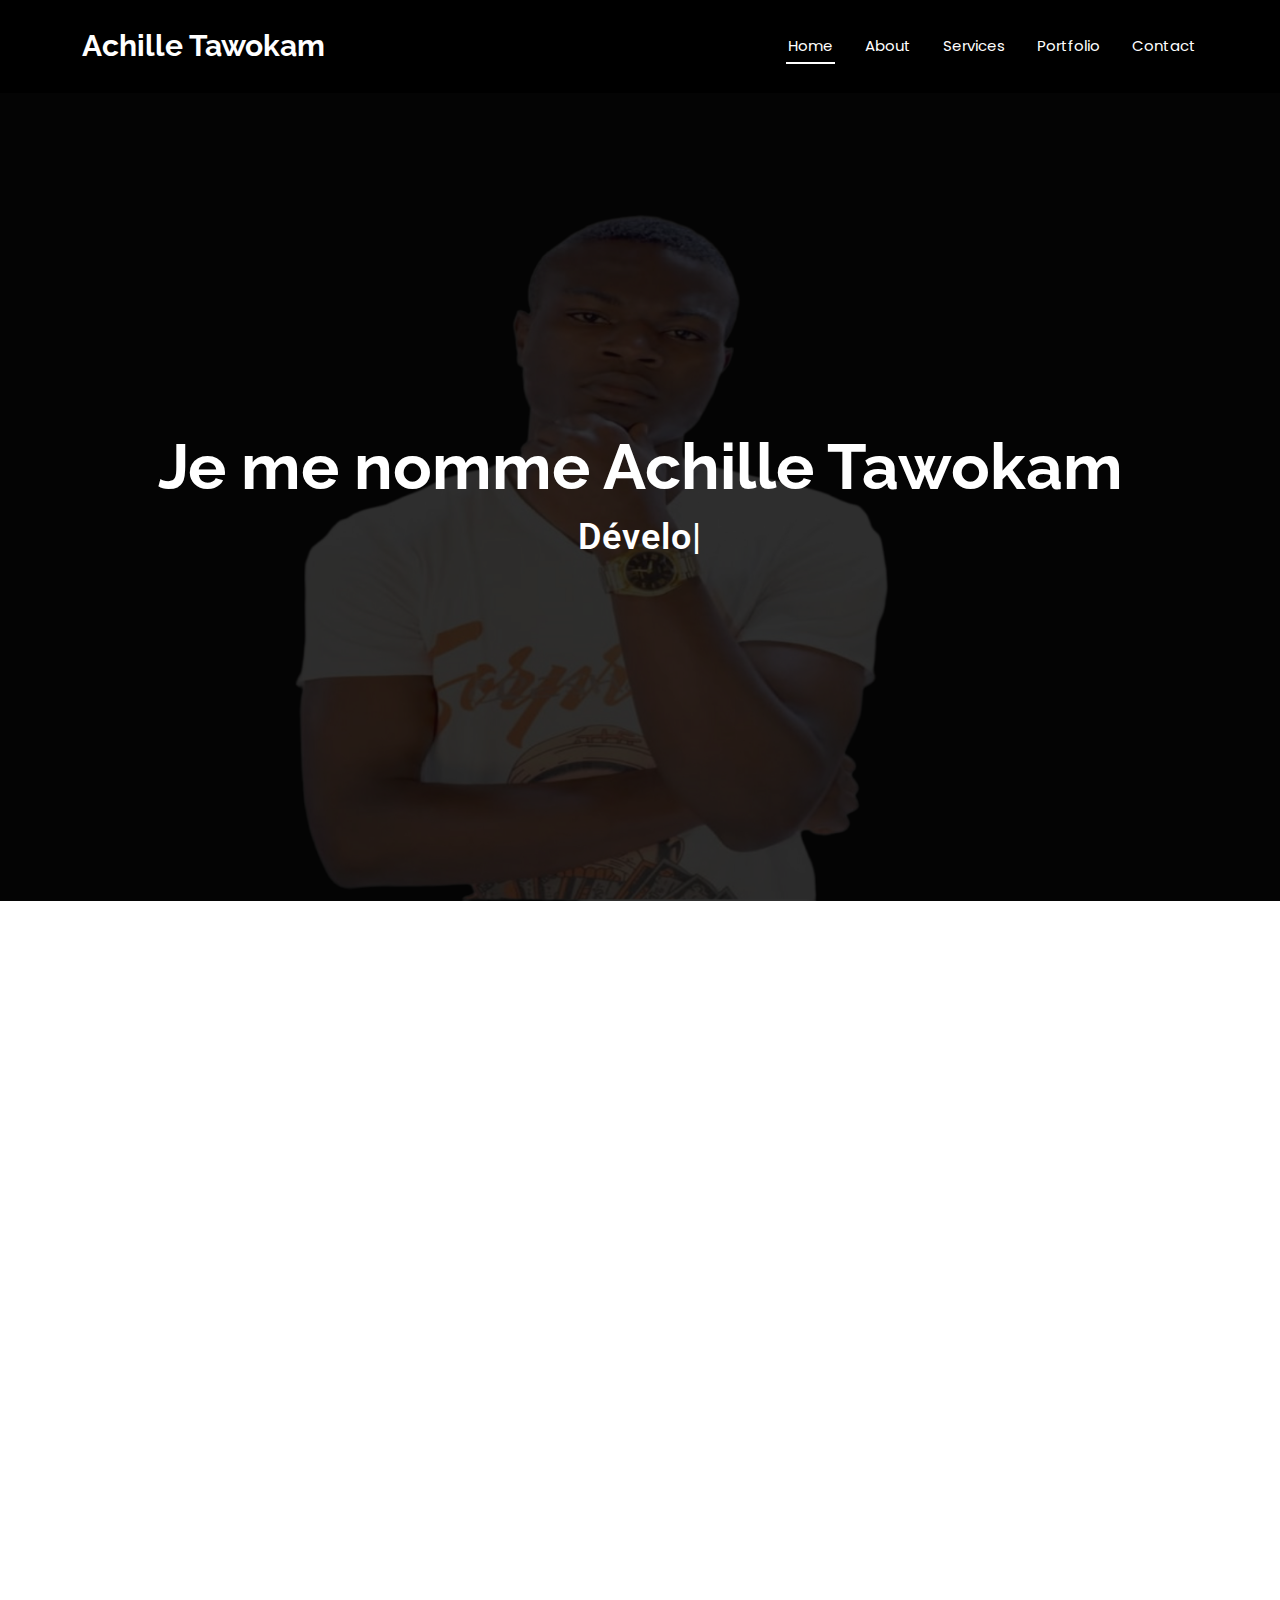
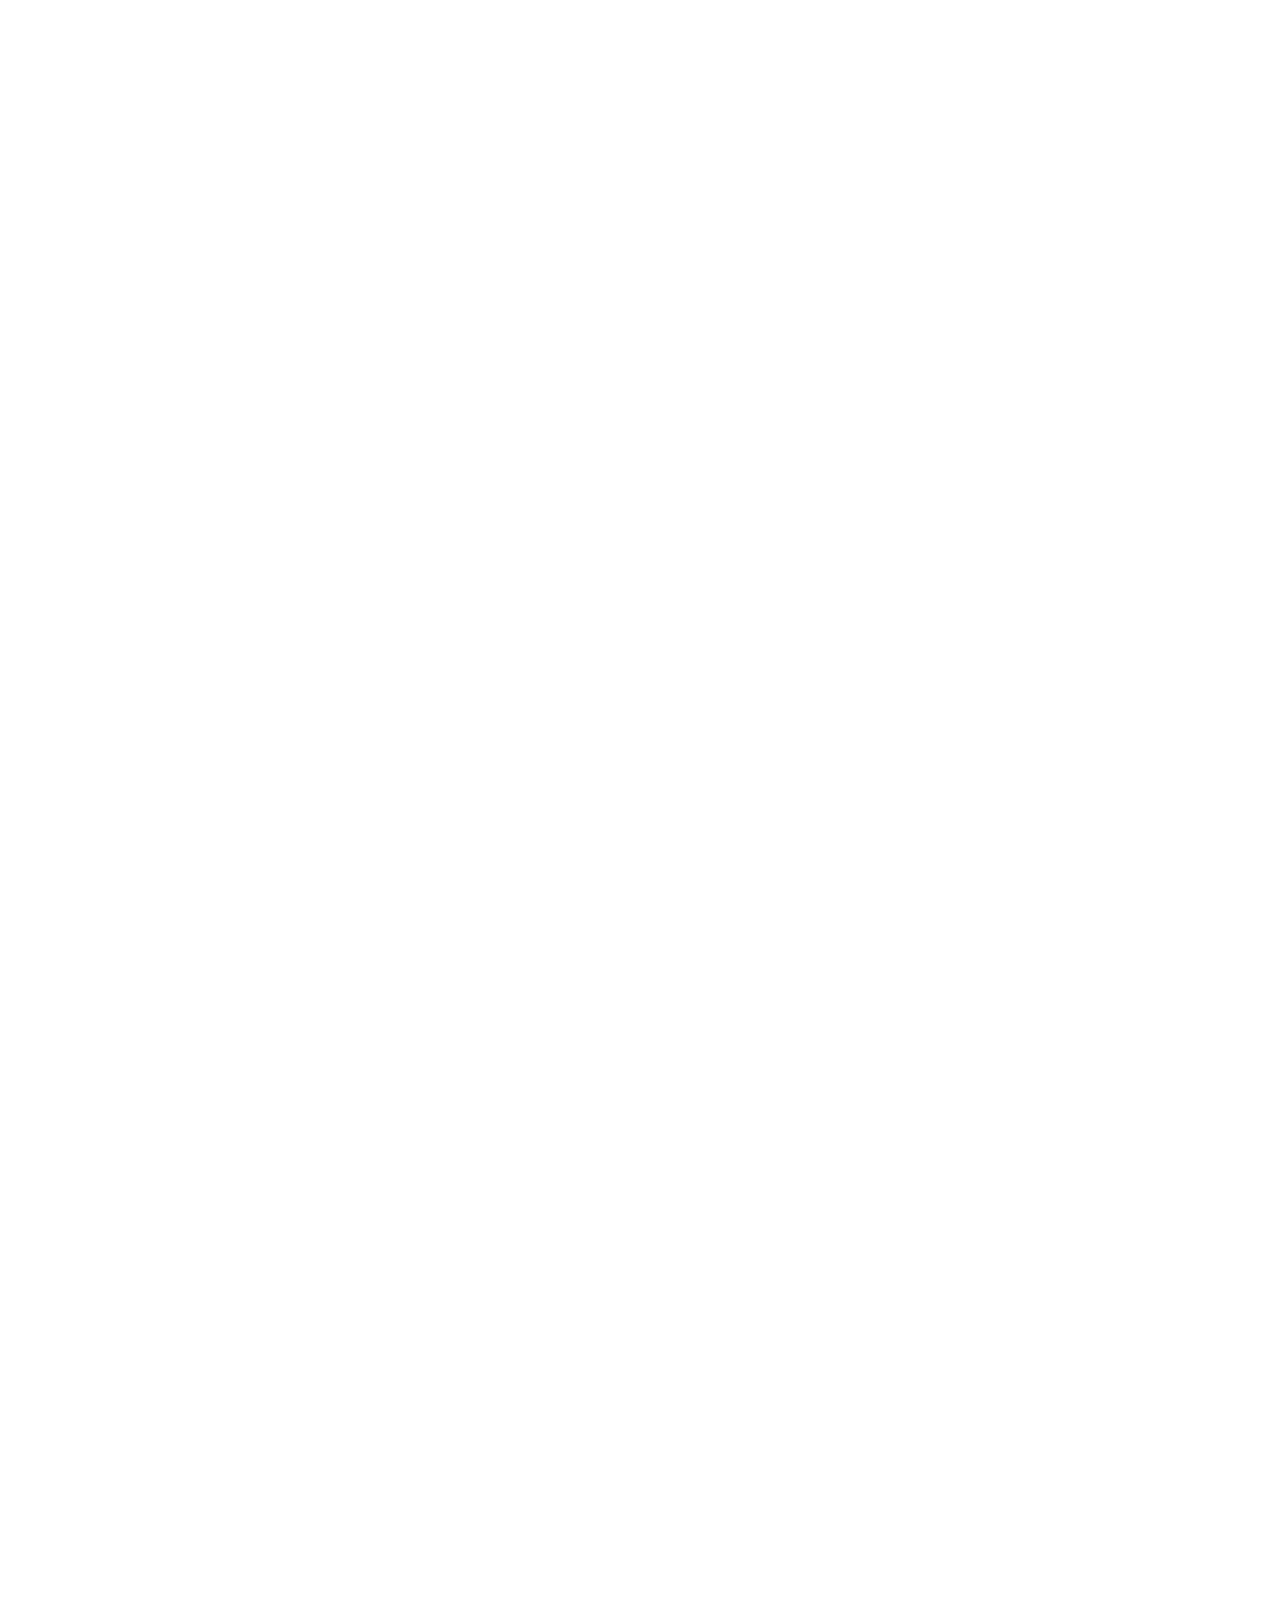
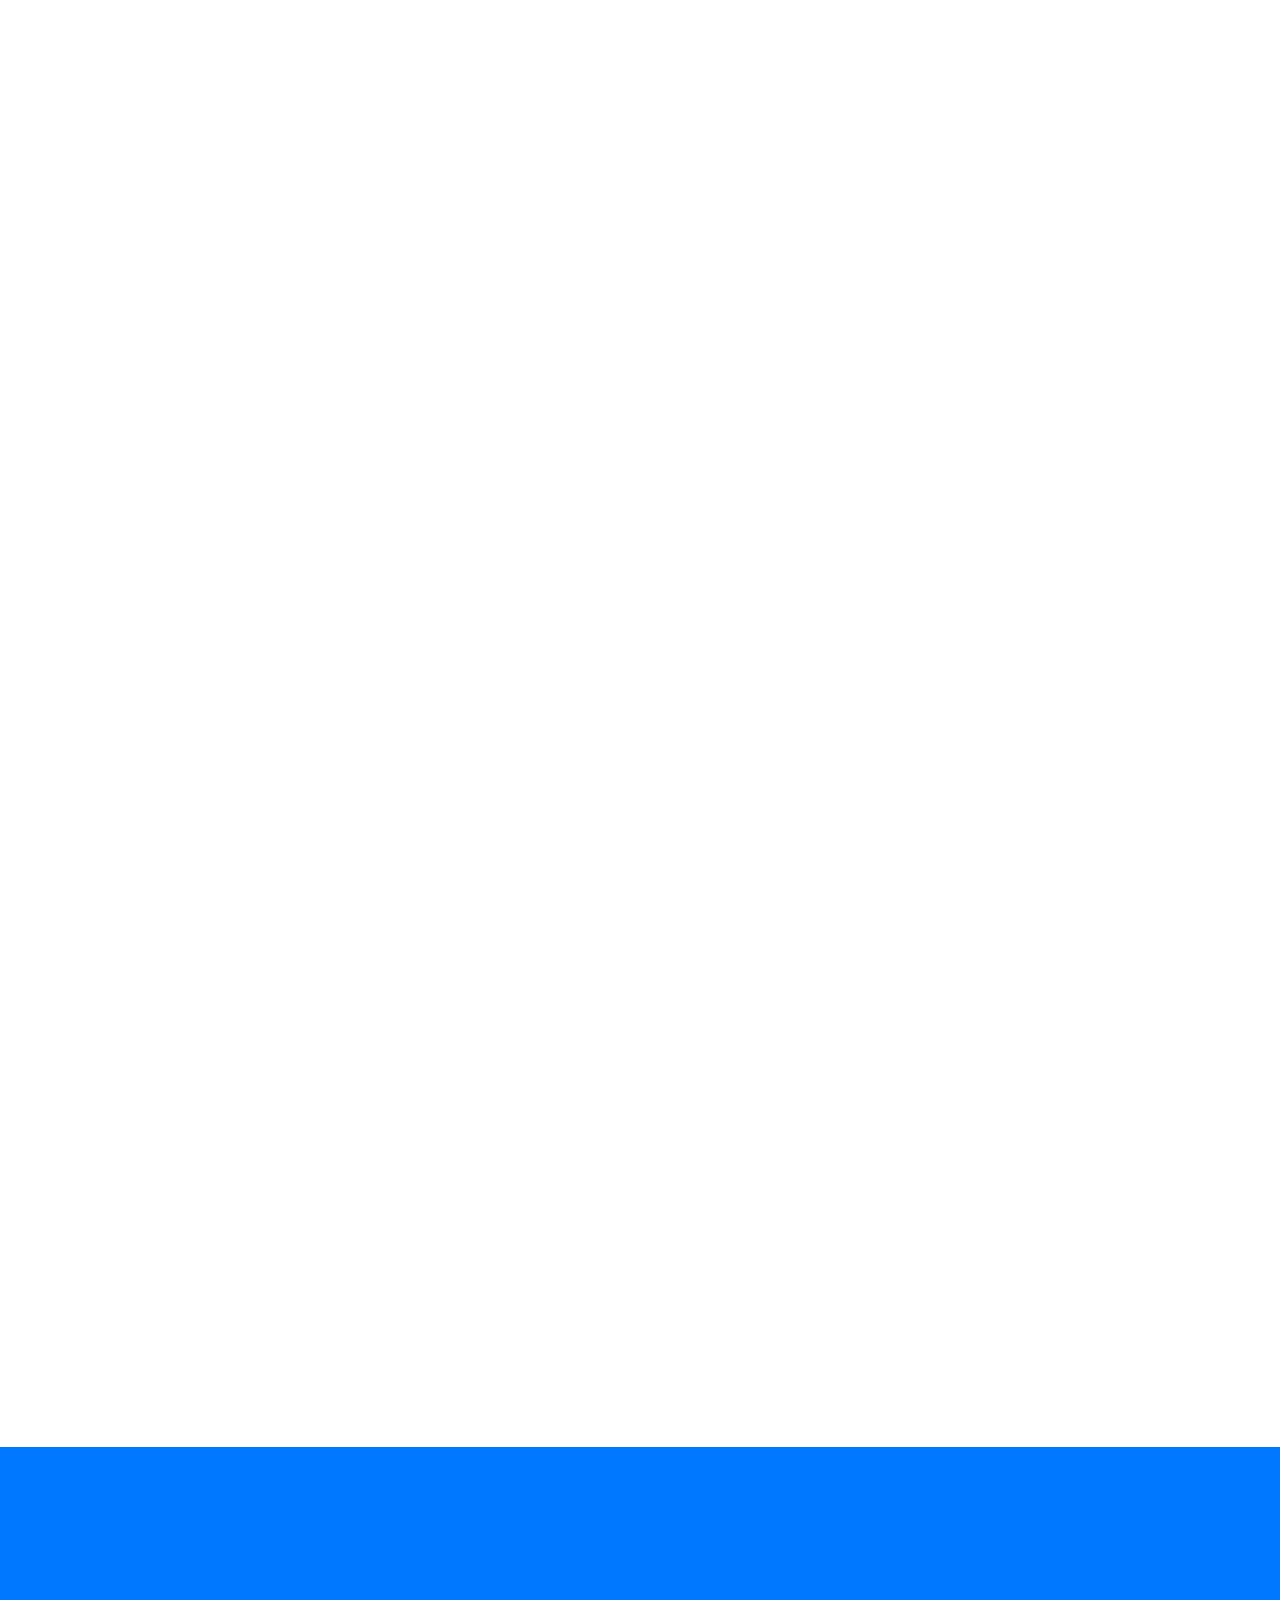
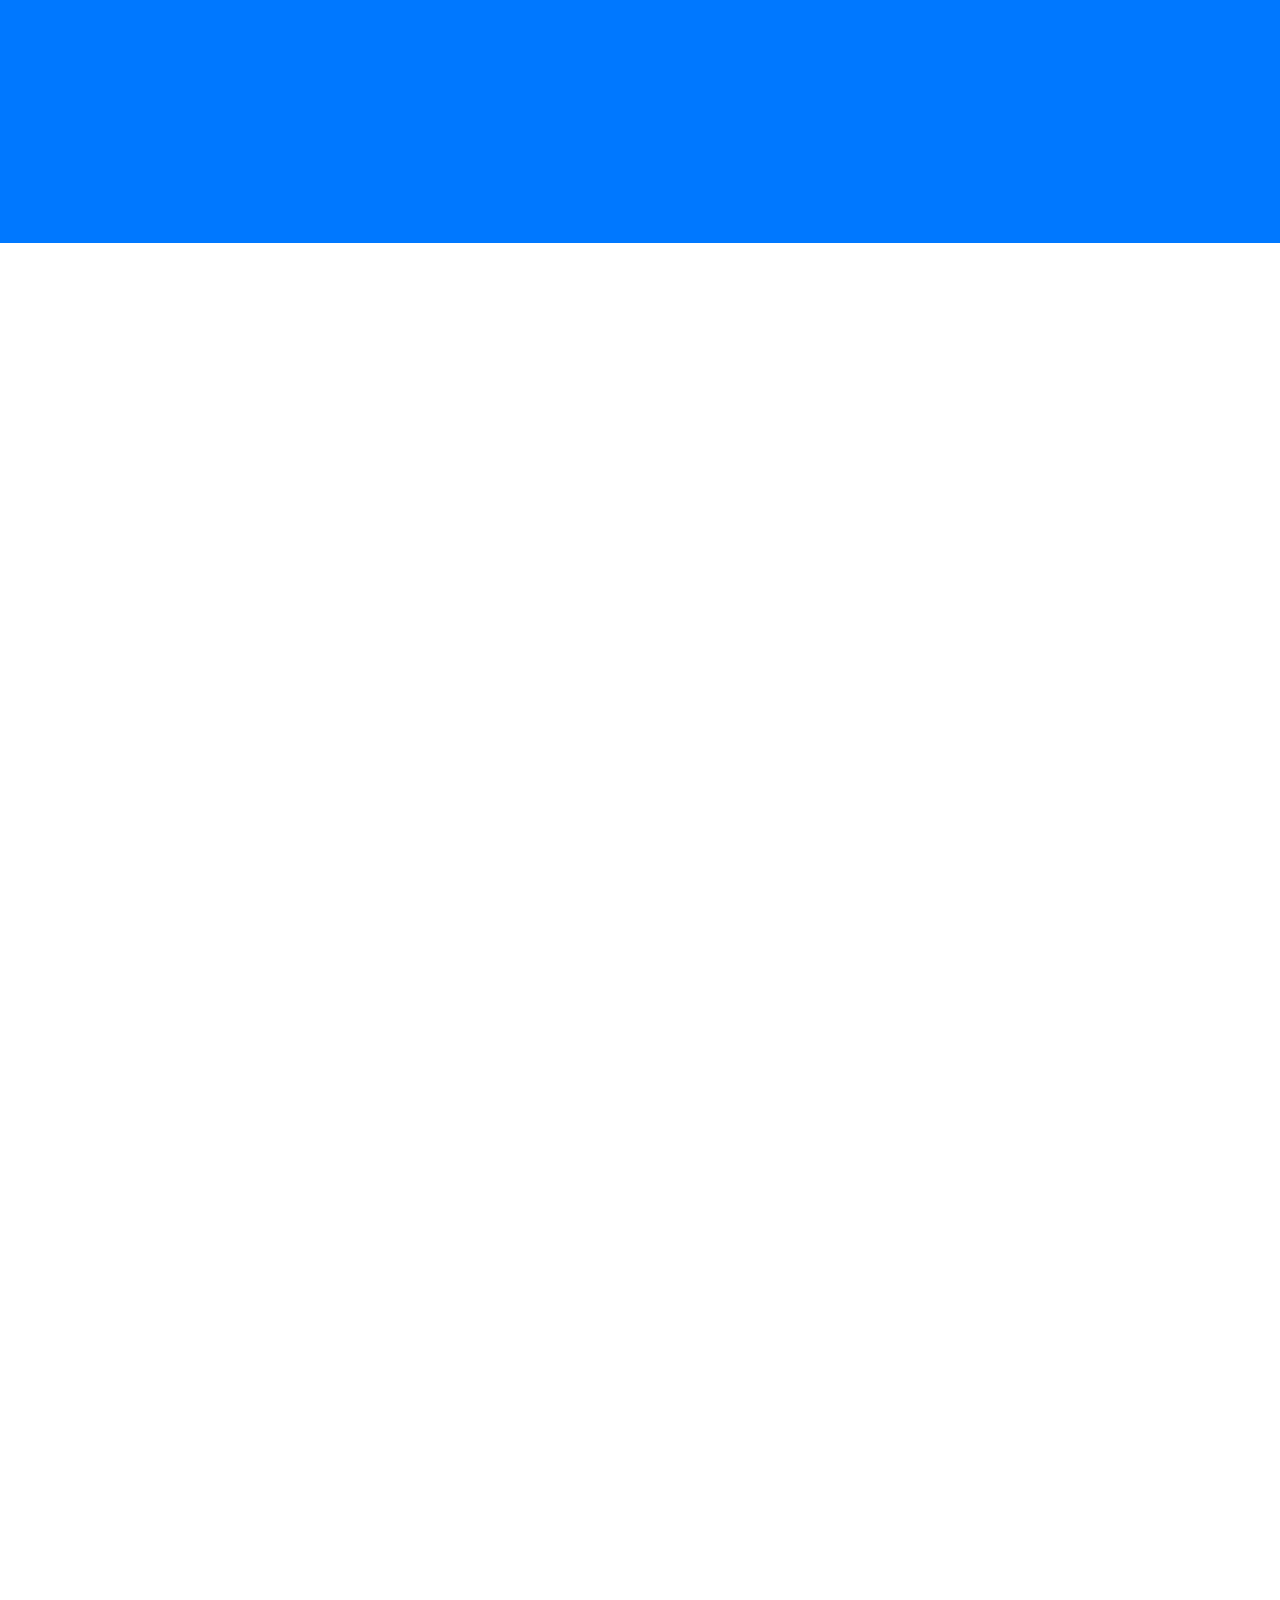
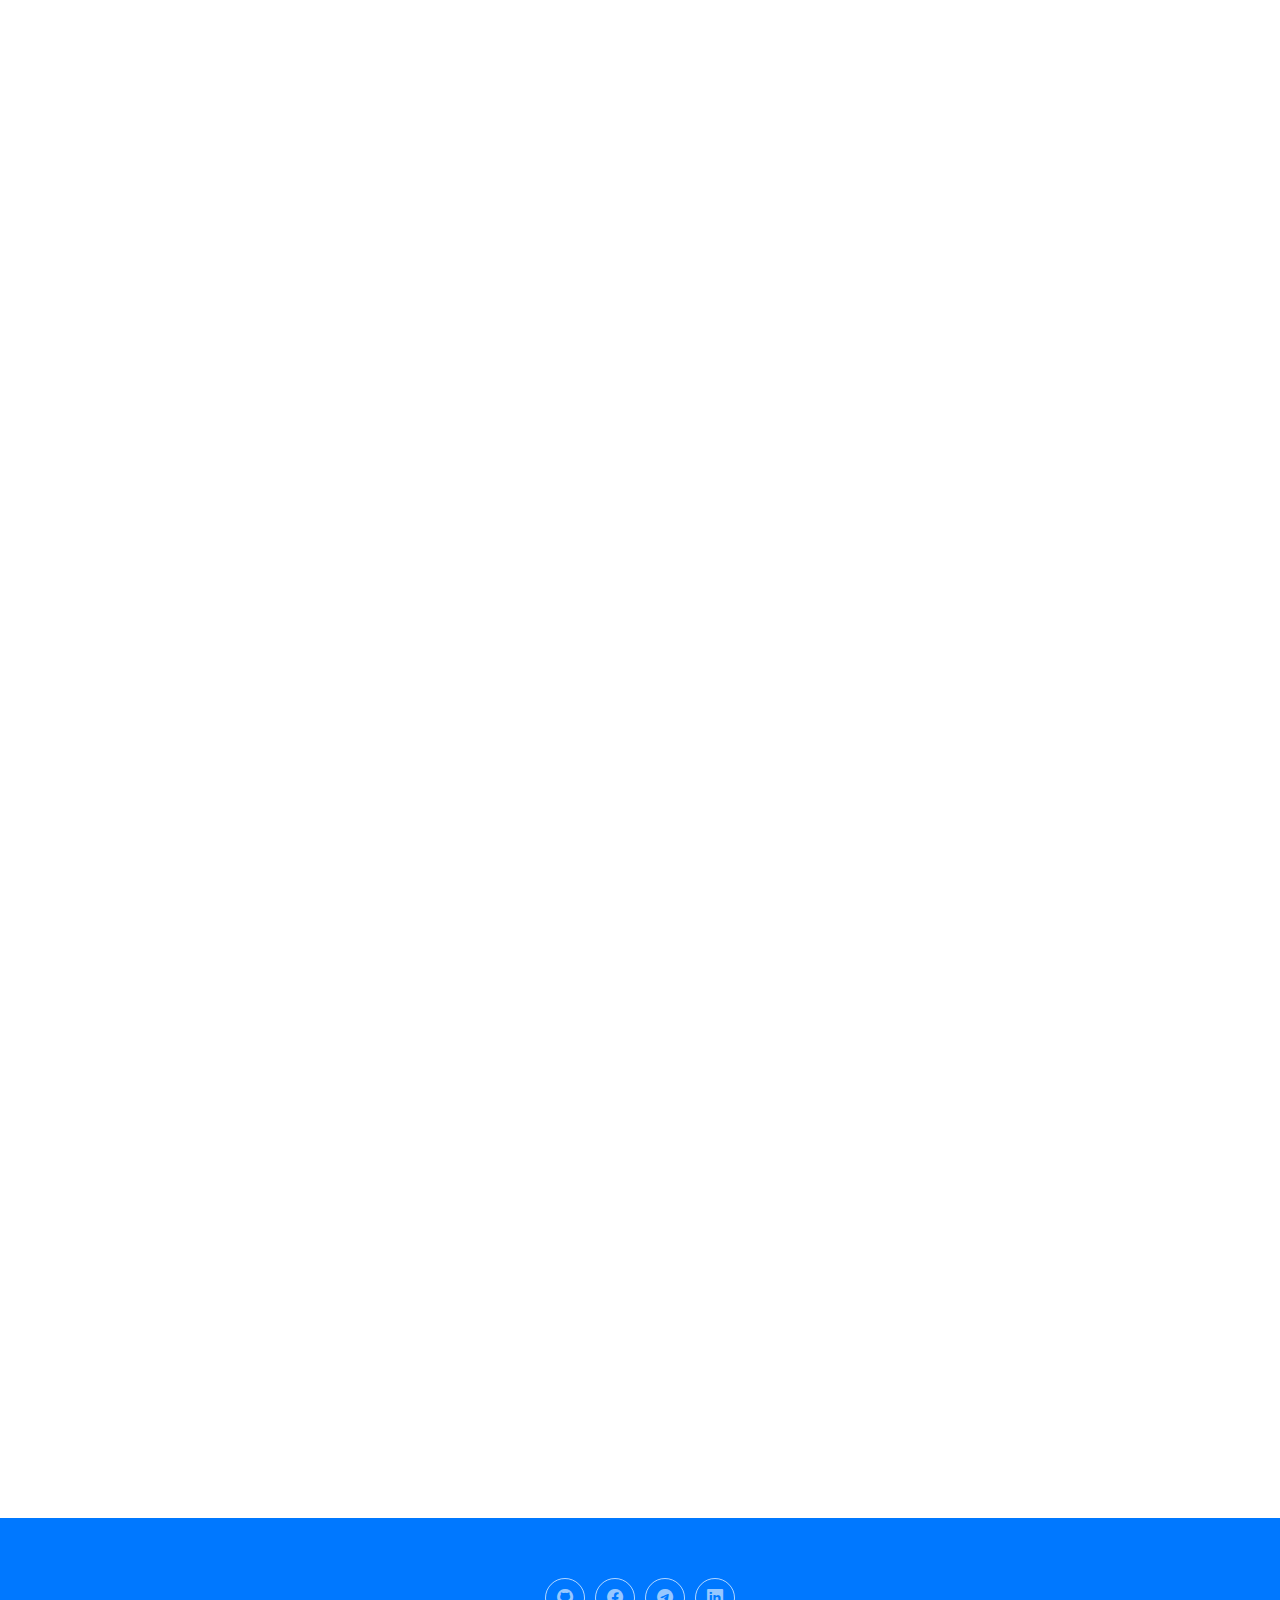
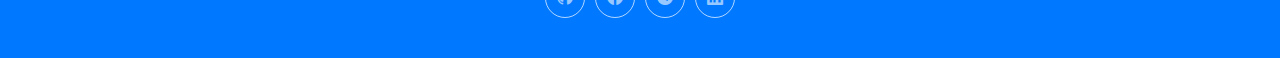
==== commit e24f3754: "Add files via upload" ====
--- a/index.html
+++ b/index.html
@@ -223,14 +223,14 @@
               <h4>BTS en Génie logiciel</h4>
               <h5>2023 - 2024</h5>
               <p><em>Institut Universitaire et Stratégiques de l'Estuaire</em></p>
-              <p>Qui deserunt veniam. Et sed aliquam labore tempore sed quisquam iusto autem sit. Ea vero voluptatum qui ut dignissimos deleniti nerada porti sand markend</p>
+              
             </div><!-- fin de cette partie du CV -->
 
             <div class="resume-item">
               <h4>AQP (Attestation de qualification professionnelle) en génie logiciel</h4>
               <h5>2020 - 2022</h5>
               <p><em>TwinSoft Technology</em></p>
-              <p>Quia nobis sequi est occaecati aut. Repudiandae et iusto quae reiciendis et quis Eius vel ratione eius unde vitae rerum voluptates asperiores voluptatem Earum molestiae consequatur neque etlon sader mart dila</p>
+             
             </div><!-- fin de cette partie du CV -->
 
           </div>
@@ -405,17 +405,17 @@
 
           <div class="col-lg-3 col-md-6">
             <div class="stats-item text-center w-100 h-100">
-              <span data-purecounter-start="0" data-purecounter-end="1453" data-purecounter-duration="0" class="purecounter">1453</span>
-              <p>Hours Of Support</p>
+              <span data-purecounter-start="0" data-purecounter-end="6" data-purecounter-duration="0" class="purecounter">6</span>
+              <p>Partenaires</p>
             </div>
           </div><!-- fin de cette statistique -->
-
+          <!--
           <div class="col-lg-3 col-md-6">
             <div class="stats-item text-center w-100 h-100">
               <span data-purecounter-start="0" data-purecounter-end="32" data-purecounter-duration="0" class="purecounter">32</span>
               <p>Awards</p>
             </div>
-          </div><!-- fin de cette statistique -->
+          </div> fin de cette statistique -->
 
         </div>
 
@@ -435,77 +435,77 @@
       <div class="container">
 
         <div class="isotope-layout" data-default-filter="*" data-layout="masonry" data-sort="original-order">
-
+          <!--
           <ul class="portfolio-filters isotope-filters" data-aos="fade-up" data-aos-delay="100">
             <li data-filter="*" class="filter-active">Tous</li>
             <li data-filter=".filter-app">Site web</li>
             <li data-filter=".filter-product">Application mobile</li>
             <li data-filter=".filter-branding">logiciel</li>
             <li data-filter=".filter-books">Services</li>
-          </ul><!-- fin du filtre des projets -->
+          </ul> fin du filtre des projets -->
 
           <div class="row gy-4 isotope-container" data-aos="fade-up" data-aos-delay="200">
 
             <div class="col-lg-4 col-md-6 portfolio-item isotope-item filter-app">
               <img src="assets/img/portfolio/app-1.jpg" class="img-fluid" alt="">
               <div class="portfolio-info">
-                <h4>Site Web 1</h4>
-                <p>Lorem ipsum, dolor sit amet consectetur</p>
-                <a href="assets/img/portfolio/app-1.jpg" title="App 1" data-gallery="portfolio-gallery-app" class="glightbox preview-link"><i class="bi bi-zoom-in"></i></a>
-                <a href="portfolio-details.html" title="More Details" class="details-link"><i class="bi bi-link-45deg"></i></a>
+                <h4>Mon porfolio</h4>
+                <p>Presentation de mon experience, mon parcour,...</p>
+                <a href="assets/img/portfolio/app-1.jpg" title="Mon porfolio" data-gallery="portfolio-gallery-app" class="glightbox preview-link"><i class="bi bi-zoom-in"></i></a>
+                <a href="portfolio-details.html?id=1" title="En savoir plus" class="details-link"><i class="bi bi-link-45deg"></i></a>
               </div>
             </div><!-- fin de ce projet -->
 
             <div class="col-lg-4 col-md-6 portfolio-item isotope-item filter-product">
               <img src="assets/img/portfolio/product-1.jpg" class="img-fluid" alt="">
               <div class="portfolio-info">
-                <h4>Product 1</h4>
-                <p>Lorem ipsum, dolor sit amet consectetur</p>
-                <a href="assets/img/portfolio/product-1.jpg" title="Product 1" data-gallery="portfolio-gallery-product" class="glightbox preview-link"><i class="bi bi-zoom-in"></i></a>
-                <a href="portfolio-details.html" title="More Details" class="details-link"><i class="bi bi-link-45deg"></i></a>
+                <h4>Chiefdom</h4>
+                <p>Application mobile de mise en relation des ressortissants des villages</p>
+                <a href="assets/img/portfolio/product-1.jpg" title="ChiefDom" data-gallery="portfolio-gallery-product" class="glightbox preview-link"><i class="bi bi-zoom-in"></i></a>
+                <a href="portfolio-details.html?id=2" title="En savoir plus" class="details-link"><i class="bi bi-link-45deg"></i></a>
               </div>
             </div><!-- fin de ce projet -->
 
             <div class="col-lg-4 col-md-6 portfolio-item isotope-item filter-branding">
               <img src="assets/img/portfolio/branding-1.jpg" class="img-fluid" alt="">
               <div class="portfolio-info">
-                <h4>Branding 1</h4>
-                <p>Lorem ipsum, dolor sit amet consectetur</p>
-                <a href="assets/img/portfolio/branding-1.jpg" title="Branding 1" data-gallery="portfolio-gallery-branding" class="glightbox preview-link"><i class="bi bi-zoom-in"></i></a>
-                <a href="portfolio-details.html" title="More Details" class="details-link"><i class="bi bi-link-45deg"></i></a>
+                <h4>Group star</h4>
+                <p>Application web de gestion de pressing</p>
+                <a href="assets/img/portfolio/branding-1.jpg" title="Group star" data-gallery="portfolio-gallery-branding" class="glightbox preview-link"><i class="bi bi-zoom-in"></i></a>
+                <a href="portfolio-details.html?id=3" title="En savoir plus" class="details-link"><i class="bi bi-link-45deg"></i></a>
               </div>
             </div><!-- fin de ce projet -->
 
             <div class="col-lg-4 col-md-6 portfolio-item isotope-item filter-books">
               <img src="assets/img/portfolio/books-1.jpg" class="img-fluid" alt="">
               <div class="portfolio-info">
-                <h4>Books 1</h4>
-                <p>Lorem ipsum, dolor sit amet consectetur</p>
-                <a href="assets/img/portfolio/books-1.jpg" title="Branding 1" data-gallery="portfolio-gallery-book" class="glightbox preview-link"><i class="bi bi-zoom-in"></i></a>
-                <a href="portfolio-details.html" title="More Details" class="details-link"><i class="bi bi-link-45deg"></i></a>
+                <h4>TechnoSchool</h4>
+                <p>Application web de gestion d'établissement scolaire</p>
+                <a href="assets/img/portfolio/books-1.jpg" title="TechnoSchool" data-gallery="portfolio-gallery-book" class="glightbox preview-link"><i class="bi bi-zoom-in"></i></a>
+                <a href="portfolio-details.html?id=4" title="En savoir plus" class="details-link"><i class="bi bi-link-45deg"></i></a>
               </div>
             </div><!-- fin de ce projet -->
 
             <div class="col-lg-4 col-md-6 portfolio-item isotope-item filter-app">
               <img src="assets/img/portfolio/app-2.jpg" class="img-fluid" alt="">
               <div class="portfolio-info">
-                <h4>App 2</h4>
-                <p>Lorem ipsum, dolor sit amet consectetur</p>
-                <a href="assets/img/portfolio/app-2.jpg" title="App 2" data-gallery="portfolio-gallery-app" class="glightbox preview-link"><i class="bi bi-zoom-in"></i></a>
-                <a href="portfolio-details.html" title="More Details" class="details-link"><i class="bi bi-link-45deg"></i></a>
+                <h4>TechnoSchool inscription</h4>
+                <p>Logiciel windows de gestion des inscription dans un établissement scolaire</p>
+                <a href="assets/img/portfolio/app-2.jpg" title="TechnoScholl inscription" data-gallery="portfolio-gallery-app" class="glightbox preview-link"><i class="bi bi-zoom-in"></i></a>
+                <a href="portfolio-details.html?id=5" title="En savoir plus" class="details-link"><i class="bi bi-link-45deg"></i></a>
               </div>
             </div><!-- fin de ce projet -->
 
             <div class="col-lg-4 col-md-6 portfolio-item isotope-item filter-product">
               <img src="assets/img/portfolio/product-2.jpg" class="img-fluid" alt="">
               <div class="portfolio-info">
-                <h4>Product 2</h4>
-                <p>Lorem ipsum, dolor sit amet consectetur</p>
-                <a href="assets/img/portfolio/product-2.jpg" title="Product 2" data-gallery="portfolio-gallery-product" class="glightbox preview-link"><i class="bi bi-zoom-in"></i></a>
-                <a href="portfolio-details.html" title="More Details" class="details-link"><i class="bi bi-link-45deg"></i></a>
-              </div>
-            </div><!-- fin de ce projet -->
-
+                <h4>Children people</h4>
+                <p>Application mobile a but non lucratif offrant des formations professionnel aux orphelins</p>
+                <a href="assets/img/portfolio/product-2.jpg" title="Children people" data-gallery="portfolio-gallery-product" class="glightbox preview-link"><i class="bi bi-zoom-in"></i></a>
+                <a href="portfolio-details.html?id=6" title="En savoir plus" class="details-link"><i class="bi bi-link-45deg"></i></a>
+              </div>
+            </div><!-- fin de ce projet -->
+            <!--
             <div class="col-lg-4 col-md-6 portfolio-item isotope-item filter-branding">
               <img src="assets/img/portfolio/branding-2.jpg" class="img-fluid" alt="">
               <div class="portfolio-info">
@@ -515,7 +515,7 @@
                 <a href="portfolio-details.html" title="More Details" class="details-link"><i class="bi bi-link-45deg"></i></a>
               </div>
             </div><!-- fin de ce projet -->
-
+            <!--
             <div class="col-lg-4 col-md-6 portfolio-item isotope-item filter-books">
               <img src="assets/img/portfolio/books-2.jpg" class="img-fluid" alt="">
               <div class="portfolio-info">
@@ -525,7 +525,7 @@
                 <a href="portfolio-details.html" title="More Details" class="details-link"><i class="bi bi-link-45deg"></i></a>
               </div>
             </div><!-- fin de ce projet -->
-
+            <!--
             <div class="col-lg-4 col-md-6 portfolio-item isotope-item filter-app">
               <img src="assets/img/portfolio/app-3.jpg" class="img-fluid" alt="">
               <div class="portfolio-info">
@@ -535,7 +535,7 @@
                 <a href="portfolio-details.html" title="More Details" class="details-link"><i class="bi bi-link-45deg"></i></a>
               </div>
             </div><!-- fin de ce projet -->
-
+            <!--
             <div class="col-lg-4 col-md-6 portfolio-item isotope-item filter-product">
               <img src="assets/img/portfolio/product-3.jpg" class="img-fluid" alt="">
               <div class="portfolio-info">
@@ -545,7 +545,7 @@
                 <a href="portfolio-details.html" title="More Details" class="details-link"><i class="bi bi-link-45deg"></i></a>
               </div>
             </div><!-- fin de ce projet -->
-
+            <!--
             <div class="col-lg-4 col-md-6 portfolio-item isotope-item filter-branding">
               <img src="assets/img/portfolio/branding-3.jpg" class="img-fluid" alt="">
               <div class="portfolio-info">
@@ -555,7 +555,7 @@
                 <a href="portfolio-details.html" title="More Details" class="details-link"><i class="bi bi-link-45deg"></i></a>
               </div>
             </div><!-- fin de ce projet -->
-
+            <!--
             <div class="col-lg-4 col-md-6 portfolio-item isotope-item filter-books">
               <img src="assets/img/portfolio/books-3.jpg" class="img-fluid" alt="">
               <div class="portfolio-info">
@@ -564,7 +564,7 @@
                 <a href="assets/img/portfolio/books-3.jpg" title="Branding 3" data-gallery="portfolio-gallery-book" class="glightbox preview-link"><i class="bi bi-zoom-in"></i></a>
                 <a href="portfolio-details.html" title="More Details" class="details-link"><i class="bi bi-link-45deg"></i></a>
               </div>
-            </div><!-- fin de ce projet -->
+            </div>--><!-- fin de ce projet -->
 
           </div><!--fin des projets -->
 
@@ -721,7 +721,7 @@
     </section><!-- /Section des questions -->
 
     <!-- section des témoignages -->
-    <section id="testimonials" class="testimonials section accent-background">
+    <!--<section id="testimonials" class="testimonials section accent-background">
 
       <img src="assets/img/testimonials-bg.jpg" class="testimonials-bg" alt="">
 
@@ -761,7 +761,7 @@
               </div>
             </div><!-- fin de ce témoignage -->
 
-            <div class="swiper-slide">
+           <!-- <div class="swiper-slide">
               <div class="testimonial-item">
                 <img src="assets/img/testimonials/testimonials-2.jpg" class="testimonial-img" alt="">
                 <h3>Sara Wilsson</h3>
@@ -777,7 +777,7 @@
               </div>
             </div><!-- fin de ce témoignage -->
 
-            <div class="swiper-slide">
+           <!-- <div class="swiper-slide">
               <div class="testimonial-item">
                 <img src="assets/img/testimonials/testimonials-3.jpg" class="testimonial-img" alt="">
                 <h3>Jena Karlis</h3>
@@ -793,7 +793,7 @@
               </div>
             </div><!-- fin de ce témoignage -->
 
-            <div class="swiper-slide">
+          <!--  <div class="swiper-slide">
               <div class="testimonial-item">
                 <img src="assets/img/testimonials/testimonials-4.jpg" class="testimonial-img" alt="">
                 <h3>Matt Brandon</h3>
@@ -809,7 +809,7 @@
               </div>
             </div><!-- fin de ce témoignage -->
 
-            <div class="swiper-slide">
+          <!--  <div class="swiper-slide">
               <div class="testimonial-item">
                 <img src="assets/img/testimonials/testimonials-5.jpg" class="testimonial-img" alt="">
                 <h3>John Larson</h3>
@@ -825,7 +825,7 @@
               </div>
             </div><!-- fin de ce témoignage -->
 
-          </div>
+         <!-- </div>
           <div class="swiper-pagination"></div>
         </div>
 
@@ -955,4 +955,4 @@
 
 </body>
 
-</html>+</html>
